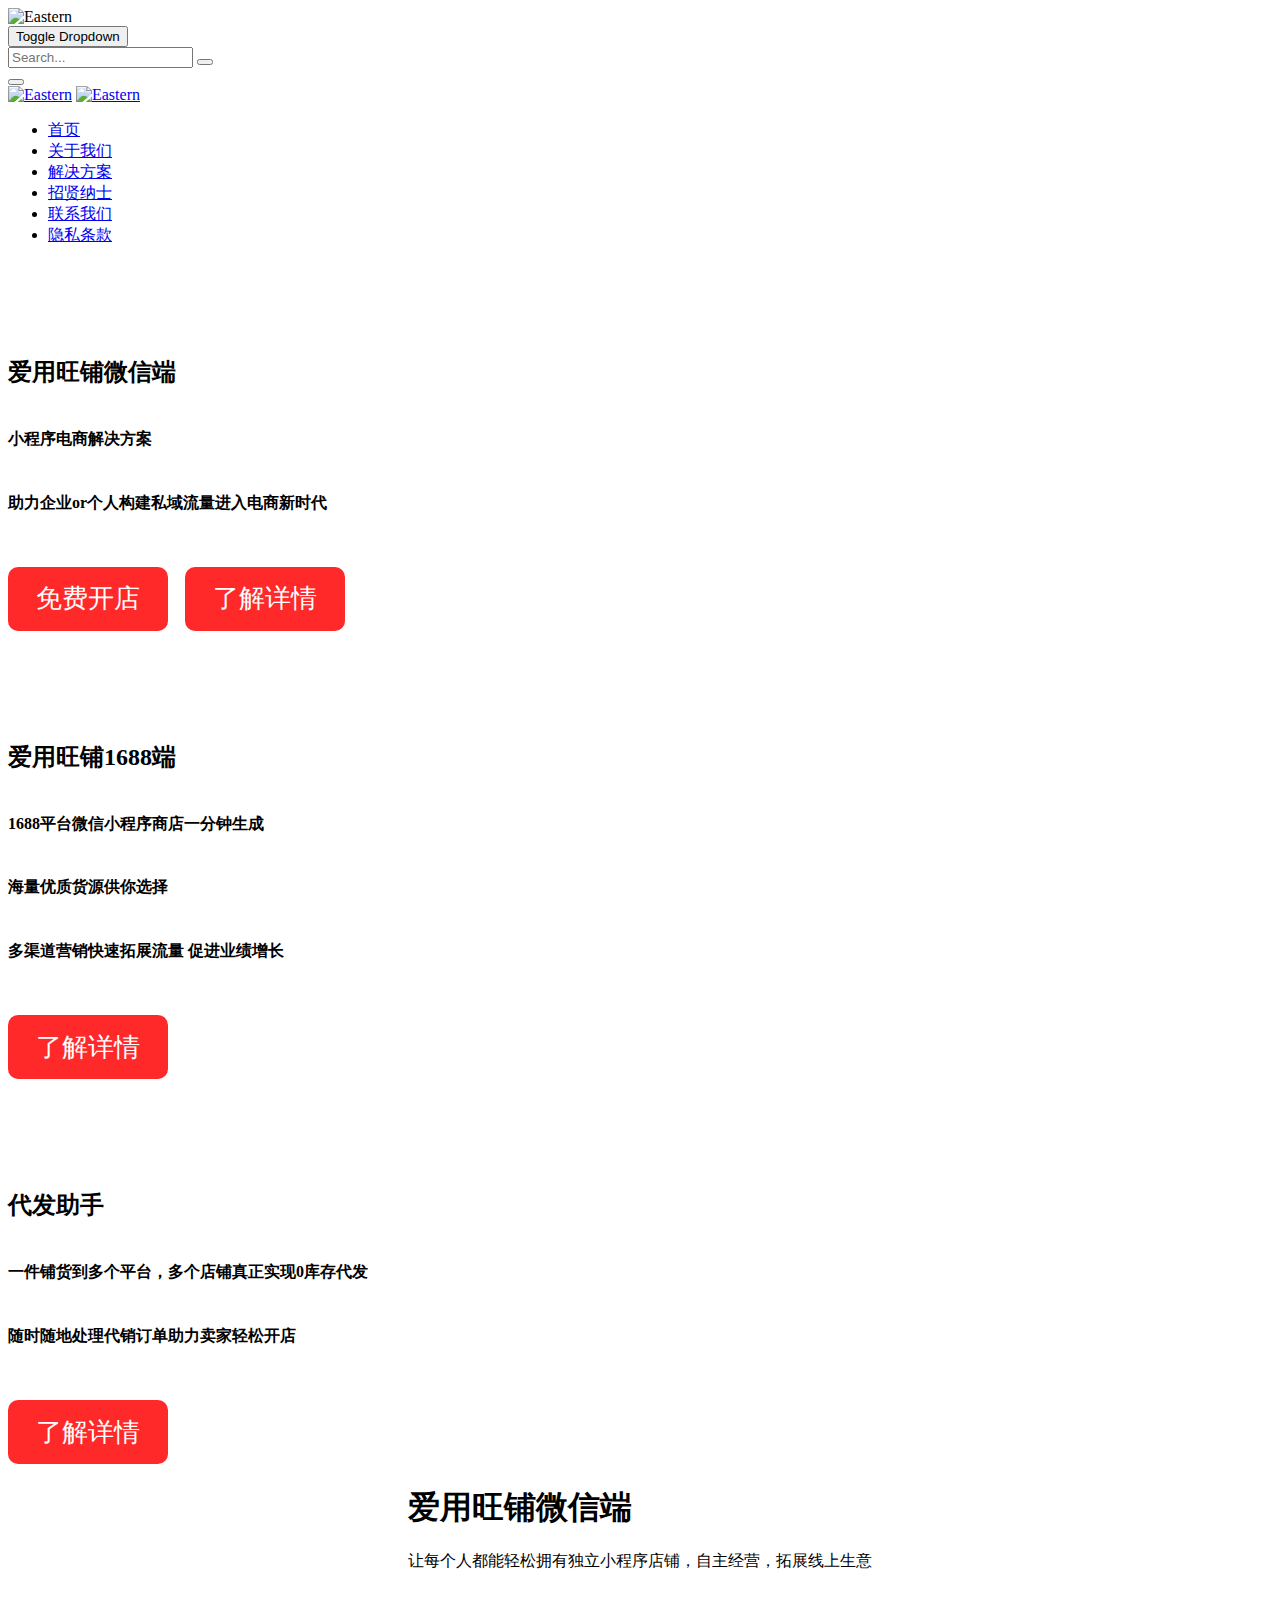
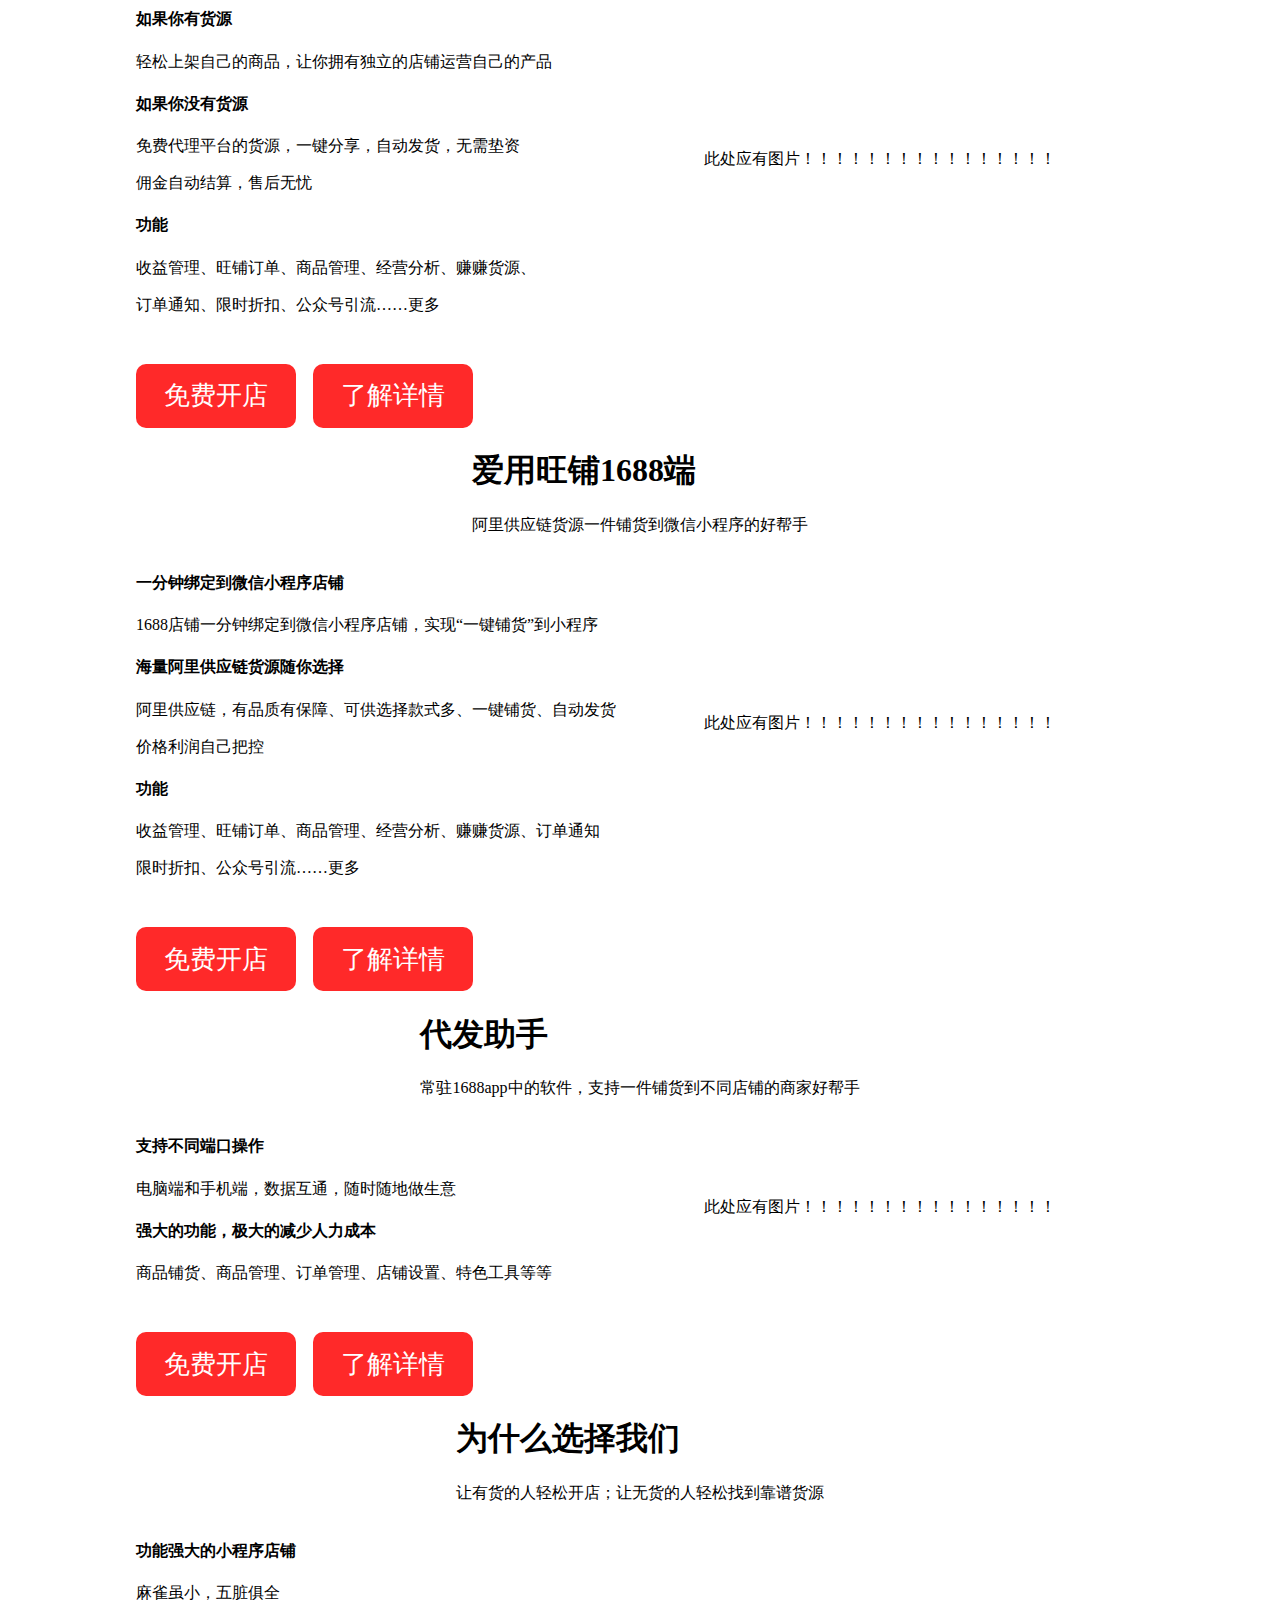
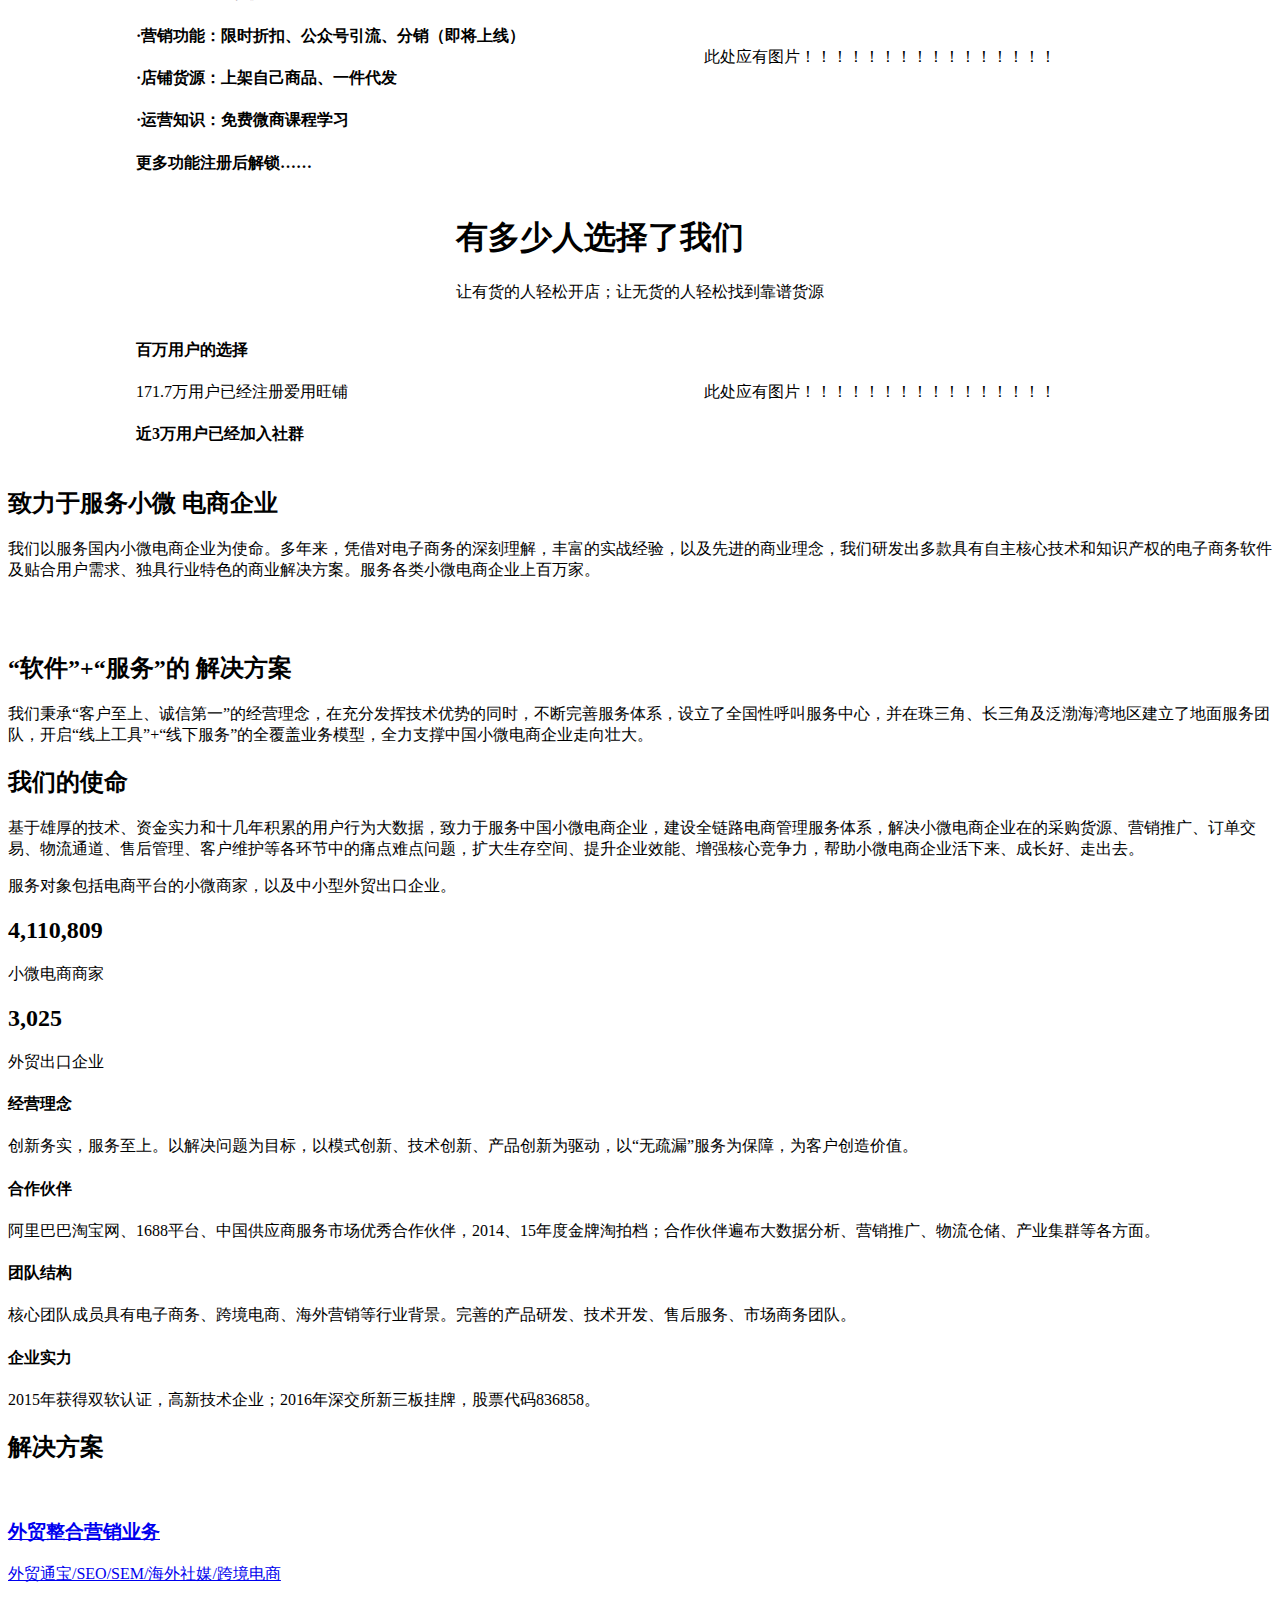
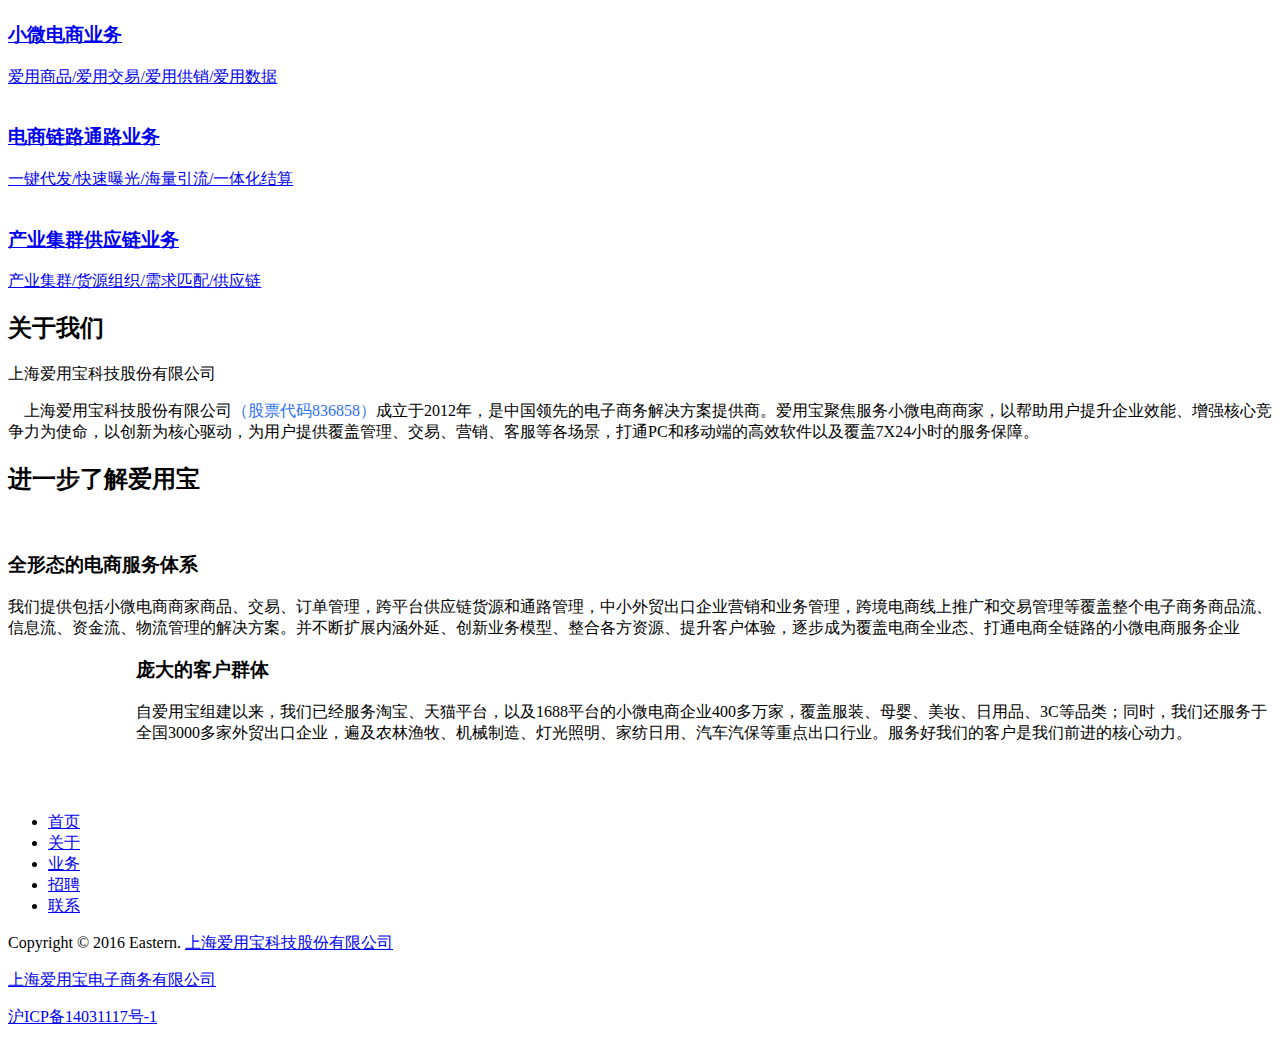
==== index.html @ 89a43186 "首页的改动，图还没加" ====
<!DOCTYPE html>
<html lang="en">
<head>
    <meta charset="utf-8"/>
    <meta http-equiv="X-UA-Compatible" content="IE=edge">
    <title>电商服务专家-上海爱用宝科技股份有限公司</title>
    <meta name="keywords" content="HTML5 Theme"/>
    <meta name="description" content="Eastern - Creative Multipurpose Template">
    <meta name="author" content="Theme_Nate">
    <meta name="viewport" content="width=device-width, minimum-scale=1.0, maximum-scale=1.0, user-scalable=no">


    <!-- Plugins CSS -->
    <link rel="stylesheet" href="http://q.aiyongbao.com/ft/website/assets/plugins/bootstrap/css/bootstrap.min.css"/>
    <link rel="stylesheet"
          href="http://q.aiyongbao.com/ft/website/assets/plugins/magnific-popup/css/magnific-popup.css"/>
    <link rel="stylesheet" href="http://q.aiyongbao.com/ft/website/assets/plugins/swiper/css/swiper.css"/>
    <link rel="stylesheet" href="http://q.aiyongbao.com/ft/website/assets/plugins/youtube-player/css/YTPlayer.css"/>

    <!-- CSS -->
    <link rel="stylesheet" href="http://q.aiyongbao.com/ft/website/assets/css/animate.min.css"/>
    <link rel="stylesheet" href="http://q.aiyongbao.com/ft/website/assets/css/ei-icon.css"/>
    <link rel="stylesheet" href="http://q.aiyongbao.com/ft/website/assets/css/main.css"/>
    <link rel="stylesheet" href="http://q.aiyongbao.com/ft/website/assets/css/custom.css"/>
    <link rel="stylesheet" href="index.css"/>

    <!-- Theme Color CSS -->
    <link rel="stylesheet" href="http://q.aiyongbao.com/ft/website/assets/css/colors/blue.css"/>
</head>

<body>
<div class="loader-wrapper">
    <div class="loaders">
        <div class="loader-logo-pulse">
            <img src="http://q.aiyongbao.com/ft/website/assets/images/logo/logo-2.png" alt="Eastern">
        </div>
        <div class="loader-1">
        </div>
    </div>
</div>

<div class="wrapper">
    <!-- Header Start -->
    <header id="menu" class="header header-transparent header-sticky">
        <nav class="navbar">
            <div class="container">
                <div class="menu-header">
                    <button type="button" class="navbar-toggle" data-toggle="collapse" data-target=".nav-collapse">
                        <span class="top-bar"></span>
                        <span class="middle-bar"></span>
                        <span class="bottom-bar"></span>
                        <span class="sr-only">Toggle Dropdown</span>
                    </button>
                    <div class="nav-tools">

                        <form action='#' id='search' method='get'>
                            <div class="search-input">
                                <div class="container">
                                    <input class="search" placeholder='Search...' type='text'>
                                    <button class="submit ei ei-search" type="submit" value="close"></button>
                                </div>
                            </div>
                            <button class="ei ei-close" id="close" type="reset"></button>
                        </form>
                    </div>
                    <div class="nav-logo">
                        <a class="logo" href="index.html"><img class="logo-light"
                                                               src="http://q.aiyongbao.com/ft/website/assets/images/logo/logo-1.png"
                                                               alt="Eastern"></a>
                        <a class="logo" href="index.html"><img class="logo-dark"
                                                               src="http://q.aiyongbao.com/ft/website/assets/images/logo/logo-1.png"
                                                               alt="Eastern"></a>
                    </div>
                </div>
                <div class="collapse navbar-collapse nav-collapse">
                    <ul class="nav navbar-nav">
                        <li class="nav-item dropdown">
                            <a class="dropdown-toggle" href="javascript:void(0);">首页 <span class="caret"></span></a>

                        </li>
                        <li class="nav-item dropdown">
                            <a class="dropdown-toggle" href="about-1.html">关于我们 <span class="caret"></span></a>

                        </li>
                        <li class="nav-item dropdown mega-menu">
                            <a class="dropdown-toggle" href="blog-split-full-width.html">解决方案 <span
                                    class="caret"></span></a>

                        </li>
                        <li class="nav-item dropdown mega-menu">
                            <a class="dropdown-toggle" href="single-post-full-width.html">招贤纳士 <span
                                    class="caret"></span></a>

                        </li>
                        <li class="nav-item dropdown mega-menu">
                            <a class="dropdown-toggle" href="contact-2.html">联系我们 <span class="caret"></span></a>

                        </li>
                        <li class="nav-item dropdown mega-menu">
                            <a class="dropdown-toggle" href="Privacy-policy.html">隐私条款 <span class="caret"></span></a>
                        </li>
                    </ul>
                </div>
            </div>
        </nav>
    </header>
    <!-- Header End -->


    <!-- Hero Start -->
    <section id="hero">
        <div class="" id="special" style="padding:0">
            <div class="testimonial-2 lt-tm">
                <div class="swiper-single swiper-container bg-margin global-wd">
                    <div class="swiper-wrapper">
                        <div class="swiper-slide">
                            <div class="container-fluid">
                                <div class="col-md-offset-2 col-xs-offset-0 flex banner-first">
                                    <h2>爱用旺铺微信端</h2>
                                    <h4>小程序电商解决方案</h4>
                                    <h4>助力企业or个人构建私域流量进入电商新时代</h4>
                                    <div class="banner-button">
                                        <Button>免费开店</Button>
                                        <Button class="second-btn">了解详情</Button>
                                    </div>
                                </div>
                            </div>
                        </div>
                        <div class="swiper-slide">
                            <div class="container-fluid">
                                <div class="col-md-offset-2 col-xs-offset-0 flex banner-first">
                                    <h2>爱用旺铺1688端</h2>
                                    <h4>1688平台微信小程序商店一分钟生成</h4>
                                    <h4>海量优质货源供你选择</h4>
                                    <h4>多渠道营销快速拓展流量 促进业绩增长</h4>
                                    <div class="banner-button">
                                        <Button>了解详情</Button>
                                    </div>
                                </div>
                            </div>
                        </div>
                        <div class="swiper-slide">
                            <div class="container-fluid">
                                <div class="col-md-offset-2 col-xs-offset-0 flex banner-first">
                                    <h2>代发助手</h2>
                                    <h4>一件铺货到多个平台，多个店铺真正实现0库存代发</h4>
                                    <h4>随时随地处理代销订单助力卖家轻松开店</h4>
                                    <div class="banner-button">
                                        <Button>了解详情</Button>
                                    </div>
                                </div>
                            </div>
                        </div>
                    </div>
                    <div class="pagination-wrapper">
                        <div class="swiper-pagination swiper-bullet-1 theme-bullet"></div>
                    </div>
                </div>
            </div>
        </div>

    </section>
    <!-- Hero End -->

    <section>
        <div class="container-fluid">
            <div class="ay-product flex flex-column">
                <header class="text-center">
                    <h1>爱用旺铺微信端</h1>
                    <p>让每个人都能轻松拥有独立小程序店铺，自主经营，拓展线上生意</p>
                </header>
                <div class="flex desc">
                    <div class="left">
                        <h4>如果你有货源</h4>
                        <p>轻松上架自己的商品，让你拥有独立的店铺运营自己的产品</p>
                        <h4>如果你没有货源</h4>
                        <p>免费代理平台的货源，一键分享，自动发货，无需垫资</p>
                        <p>佣金自动结算，售后无忧</p>
                        <h4>功能</h4>
                        <p>收益管理、旺铺订单、商品管理、经营分析、赚赚货源、</p>
                        <p>订单通知、限时折扣、公众号引流……更多</p>
                    </div>
                    <div class="right">
                        此处应有图片！！！！！！！！！！！！！！！！
                    </div>
                </div>
                <div class="banner-button">
                    <Button>免费开店</Button>
                    <Button class="second-btn">了解详情</Button>
                </div>
            </div>
        </div>
    </section>

    <section>
        <div class="container-fluid">
            <div class="ay-product flex flex-column">
                <header class="text-center">
                    <h1>爱用旺铺1688端</h1>
                    <p>阿里供应链货源一件铺货到微信小程序的好帮手</p>
                </header>
                <div class="flex desc">
                    <div class="left">
                        <h4>一分钟绑定到微信小程序店铺</h4>
                        <p>1688店铺一分钟绑定到微信小程序店铺，实现“一键铺货”到小程序</p>
                        <h4>海量阿里供应链货源随你选择</h4>
                        <p>阿里供应链，有品质有保障、可供选择款式多、一键铺货、自动发货</p>
                        <p>价格利润自己把控</p>
                        <h4>功能</h4>
                        <p>收益管理、旺铺订单、商品管理、经营分析、赚赚货源、订单通知</p>
                        <p>限时折扣、公众号引流……更多</p>
                    </div>
                    <div class="right">
                        此处应有图片！！！！！！！！！！！！！！！！
                    </div>
                </div>
                <div class="banner-button">
                    <Button>免费开店</Button>
                    <Button class="second-btn">了解详情</Button>
                </div>
            </div>
        </div>
    </section>

    <section>
        <div class="container-fluid">
            <div class="ay-product flex flex-column">
                <header class="text-center">
                    <h1>代发助手</h1>
                    <p>常驻1688app中的软件，支持一件铺货到不同店铺的商家好帮手</p>
                </header>
                <div class="flex desc">
                    <div class="left">
                        <h4>支持不同端口操作</h4>
                        <p>电脑端和手机端，数据互通，随时随地做生意</p>
                        <h4>强大的功能，极大的减少人力成本</h4>
                        <p>商品铺货、商品管理、订单管理、店铺设置、特色工具等等</p>
                    </div>
                    <div class="right">
                        此处应有图片！！！！！！！！！！！！！！！！
                    </div>
                </div>
                <div class="banner-button">
                    <Button>免费开店</Button>
                    <Button class="second-btn">了解详情</Button>
                </div>
            </div>
        </div>
    </section>

    <section>
        <div class="container-fluid">
            <div class="ay-product flex flex-column">
                <header class="text-center">
                    <h1>为什么选择我们</h1>
                    <p>让有货的人轻松开店；让无货的人轻松找到靠谱货源</p>
                </header>
                <div class="flex desc">
                    <div class="left">
                        <h4>功能强大的小程序店铺</h4>
                        <p>麻雀虽小，五脏俱全</p>
                        <h4>·营销功能：限时折扣、公众号引流、分销（即将上线）</h4>
                        <h4>·店铺货源：上架自己商品、一件代发</h4>
                        <h4>·运营知识：免费微商课程学习</h4>
                        <h4>更多功能注册后解锁……</h4>
                    </div>
                    <div class="right">
                        此处应有图片！！！！！！！！！！！！！！！！
                    </div>
                </div>
            </div>
        </div>
    </section>

    <section>
        <div class="container-fluid">
            <div class="ay-product flex flex-column">
                <header class="text-center">
                    <h1>有多少人选择了我们</h1>
                    <p>让有货的人轻松开店；让无货的人轻松找到靠谱货源</p>
                </header>
                <div class="flex desc">
                    <div class="left">
                        <h4>百万用户的选择</h4>
                        <p>171.7万用户已经注册爱用旺铺</p>
                        <h4>近3万用户已经加入社群</h4>
                    </div>
                    <div class="right">
                        此处应有图片！！！！！！！！！！！！！！！！
                    </div>
                </div>
            </div>
        </div>
    </section>

    <!-- About Start -->
    <section id="about" class="section-1">
        <div class="container">
            <div class="content-block-1 row">
                <div class="col-md-6">
                    <div class="text-content">
                        <h2 class="heading-1">致力于服务小微 <span class="theme-color">电商企业</span></h2>
                        <p style="font-weight: 400;">
                            我们以服务国内小微电商企业为使命。多年来，凭借对电子商务的深刻理解，丰富的实战经验，以及先进的商业理念，我们研发出多款具有自主核心技术和知识产权的电子商务软件及贴合用户需求、独具行业特色的商业解决方案。服务各类小微电商企业上百万家。</p>
                    </div><!-- /text-content -->
                </div>
                <div class="col-md-6">
                    <div class="img-style-1">
                        <img class="img-responsive no-mobile-parallax"
                             src="http://q.aiyongbao.com/ft/website/assets/images/首页1.jpg" alt=""
                             data-parallax='{"y": 30}'>
                    </div><!-- img-style-1 -->
                </div>
            </div>

            <div class="content-block-1 row">
                <div class="col-md-6">
                    <div class="img-style-1 left">
                        <img class="img-responsive no-mobile-parallax"
                             src="http://q.aiyongbao.com/ft/website/assets/images/首页2.jpg" alt=""
                             data-parallax='{"y": -30}'>
                    </div><!-- img-style-1 -->
                </div>
                <div class="col-md-6">
                    <div class="text-content-right">
                        <h2 class="heading-1 right">“软件”+“服务”的 <span class="theme-color">解决方案</span></h2>
                        <p style="font-weight: 400;">
                            我们秉承“客户至上、诚信第一”的经营理念，在充分发挥技术优势的同时，不断完善服务体系，设立了全国性呼叫服务中心，并在珠三角、长三角及泛渤海湾地区建立了地面服务团队，开启“线上工具”+“线下服务”的全覆盖业务模型，全力支撑中国小微电商企业走向壮大。</p>
                    </div><!-- /padding -->
                </div>
            </div>
        </div>
    </section>
    <!-- About End -->


    <!-- Features Start -->
    <section class="section-5">
        <div class="container">
            <div class="row">
                <div class="col-md-4">
                    <h2 class="heading-1 index-lg">我们的使命</h2>
                    <p>
                        基于雄厚的技术、资金实力和十几年积累的用户行为大数据，致力于服务中国小微电商企业，建设全链路电商管理服务体系，解决小微电商企业在的采购货源、营销推广、订单交易、物流通道、售后管理、客户维护等各环节中的痛点难点问题，扩大生存空间、提升企业效能、增强核心竞争力，帮助小微电商企业活下来、成长好、走出去。</p>
                    <p class="mrg-top-20">服务对象包括电商平台的小微商家，以及中小型外贸出口企业。</p>
                    <div class="counter-style-1 mrg-vertical-30 row">
                        <div class="col-md-6 col-sm-6 col-xs-6">
                            <h2 class="counter theme-color">4,110,809</h2>
                            <p>小微电商商家</p>
                        </div>
                        <div class="col-md-6 col-sm-6 col-xs-6">
                            <h2 class="counter theme-color">3,025</h2>
                            <p>外贸出口企业</p>
                        </div>
                    </div>
                </div>
                <div class="col-md-7 col-md-offset-1">
                    <div class="row">
                        <div class="col-md-6">
                            <div class="features-block-1">
                                <i class="ei ei-antenna"></i>
                                <h4 class="features-tittle">经营理念</h4>
                                <p>创新务实，服务至上。以解决问题为目标，以模式创新、技术创新、产品创新为驱动，以“无疏漏”服务为保障，为客户创造价值。</p>
                            </div><!-- /features-block-1 -->
                            <div class="features-block-1">
                                <i class="ei ei-heart"></i>
                                <h4 class="features-tittle">合作伙伴</h4>
                                <p>阿里巴巴淘宝网、1688平台、中国供应商服务市场优秀合作伙伴，2014、15年度金牌淘拍档；合作伙伴遍布大数据分析、营销推广、物流仓储、产业集群等各方面。</p>
                            </div><!-- /features-block-1 -->
                        </div>
                        <div class="col-md-6">
                            <div class="features-block-1">
                                <i class="ei ei-smartphone"></i>
                                <h4 class="features-tittle">团队结构</h4>
                                <p>核心团队成员具有电子商务、跨境电商、海外营销等行业背景。完善的产品研发、技术开发、售后服务、市场商务团队。</p>
                            </div><!-- /features-block-1 -->
                            <div class="features-block-1">
                                <i class="ei ei-hanger"></i>
                                <!--  <h4 class="features-tittle">Easy to use</h4> -->
                                <h4 class="features-tittle">企业实力</h4>
                                <p>2015年获得双软认证，高新技术企业；2016年深交所新三板挂牌，股票代码836858。</p>
                            </div><!-- /features-block-1 -->
                        </div>
                    </div>
                </div>
            </div>
        </div>
    </section>
    <!-- Features End -->


    <!-- Portfolio Start -->
    <section class="section-1">
        <div class="container">
            <div class="text-center">
                <h2><span class="theme-color">解决方案</span></h2>

            </div><!-- / text-center -->
            <div class="row mrg-top-50">
                <div class="col-md-4">
                    <a href="blog-split-full-width.html" class="folio-item mrg-btm-30">
                        <div class="folio-style-1">
                            <div class="folio-image">
                                <img class="img-responsive"
                                     src="http://q.aiyongbao.com/ft/website/assets/images/portfolio/fangan-1.jpg"
                                     alt="">
                            </div><!-- /folio-image -->
                            <div class="overlay">
                                <div class="folio-caption">
                                    <div class="folio-content">
                                        <h3 class="folio-tittle">外贸整合营销业务</h3>
                                        <span>外贸通宝/SEO/SEM/海外社媒/跨境电商</span>
                                    </div><!-- /folio-content -->
                                </div><!-- /folio-caption -->
                            </div><!-- /overlay -->
                        </div><!-- folio-style -->
                    </a><!-- /folio-item -->
                </div>
                <div class="col-md-8">
                    <a href="blog-split-full-width.html" class="folio-item mrg-btm-30">
                        <div class="folio-style-1">
                            <div class="folio-image">
                                <img class="img-responsive"
                                     src="http://q.aiyongbao.com/ft/website/assets/images/portfolio/fangan-2.jpg"
                                     alt="">
                            </div><!-- /folio-image -->
                            <div class="overlay">
                                <div class="folio-caption">
                                    <div class="folio-content">
                                        <h3 class="folio-tittle">小微电商业务</h3>
                                        <span>爱用商品/爱用交易/爱用供销/爱用数据</span>
                                    </div><!-- /folio-content -->
                                </div><!-- /folio-caption -->
                            </div><!-- /overlay -->
                        </div><!-- folio-style -->
                    </a><!-- /folio-item -->
                    <div class="row">
                        <div class="col-md-6">
                            <a href="blog-split-full-width.html" class="folio-item mrg-btm-30">
                                <div class="folio-style-1">
                                    <div class="folio-image">
                                        <img class="img-responsive"
                                             src="http://q.aiyongbao.com/ft/website/assets/images/portfolio/fangan-3.jpg"
                                             alt="">
                                    </div><!-- /folio-image -->
                                    <div class="overlay">
                                        <div class="folio-caption">
                                            <div class="folio-content">
                                                <h3 class="folio-tittle">电商链路通路业务</h3>
                                                <span>一键代发/快速曝光/海量引流/一体化结算</span>
                                            </div><!-- /folio-content -->
                                        </div><!-- /folio-caption -->
                                    </div><!-- /overlay -->
                                </div><!-- folio-style -->
                            </a><!-- /folio-item -->
                        </div>
                        <div class="col-md-6">
                            <a href="blog-split-full-width.html" class="folio-item mrg-btm-30">
                                <div class="folio-style-1">
                                    <div class="folio-image">
                                        <img class="img-responsive"
                                             src="http://q.aiyongbao.com/ft/website/assets/images/portfolio/fangan-4.jpg"
                                             alt="">
                                    </div><!-- /folio-image -->
                                    <div class="overlay">
                                        <div class="folio-caption">
                                            <div class="folio-content">
                                                <h3 class="folio-tittle">产业集群供应链业务</h3>
                                                <span>产业集群/货源组织/需求匹配/供应链</span>
                                            </div><!-- /folio-content -->
                                        </div><!-- /folio-caption -->
                                    </div><!-- /overlay -->
                                </div><!-- folio-style -->
                            </a><!-- /folio-item -->
                        </div>
                    </div>
                </div>
            </div>
        </div><!-- /contaner -->
    </section>
    <!-- Portfolio End -->


    <!-- Testimonial Start -->
    <section class="section-3">
        <div class="content-block-2">
            <div class="image-container col-md-offset-6 col-md-6">
                <div class="background-holder has-content"
                     style="background-image: url(http://q.aiyongbao.com/ft/website/assets/images/bg-2.jpg)">

                </div><!-- /background-holder -->
            </div><!-- /image-container -->
            <div class="container-fluid">
                <div class="row">
                    <div class="col-md-6">
                        <div class="text-content">
                            <h2 class="mrg-btm-40">关于我们</h2>
                            <div class="testimonial-1">
                                <div class="swiper-single swiper-container">
                                    <div class="swiper-wrapper mrg-btm-70">
                                        <div class="swiper-slide">
                                            <span class="client theme-color">上海爱用宝科技股份有限公司</span>
                                            <p class="quote">&nbsp;&nbsp;&nbsp;&nbsp;上海爱用宝科技股份有限公司<span
                                                    style="color:#2e71f0;font-weight:400;">（股票代码836858）</span>成立于2012年，是中国领先的电子商务解决方案提供商。爱用宝聚焦服务小微电商商家，以帮助用户提升企业效能、增强核心竞争力为使命，以创新为核心驱动，为用户提供覆盖管理、交易、营销、客服等各场景，打通PC和移动端的高效软件以及覆盖7X24小时的服务保障。
                                            </p>
                                        </div><!-- /swiper-slide -->


                                    </div><!-- /swiper-wrapper -->

                                </div><!-- /swiper-container -->
                            </div><!-- /testimonial-1 -->
                        </div><!-- /content -->
                    </div>
                </div>
            </div>
        </div><!-- /content-block-2 -->
    </section>
    <!-- Testimonial End -->


    <!-- Blog Start -->
    <section class="section-2">
        <div class="container">
            <div class="text-center">
                <h2><span class="theme-color">进一步了解爱用宝</span></h2>
                <!--  <p>Lorem Ipsum is simply dummy text </p> -->
            </div><!-- /text-center -->
            <div class="blog-default mrg-top-70">
                <div class="blog-item">
                    <div class="row">
                        <div class="col-md-7">
                            <img class="img-responsive"
                                 src="http://q.aiyongbao.com/ft/website/assets/images/blog/blog-1.jpg" alt=""
                                 data-parallax='{"y": 30}'>
                        </div>
                        <div class="col-md-5">
                            <div class="blog-content">
                                <h3 class="blog-tittle">全形态的电商服务体系</h3>
                                <!--   <div class="blog-meta">
                                      <span class="author">By Henry Chew</span>,
                                      <span class="date"> May 18th 2016</span>
                                  </div> --><!-- /blog-meta -->
                                <p class="blog-article">
                                    我们提供包括小微电商商家商品、交易、订单管理，跨平台供应链货源和通路管理，中小外贸出口企业营销和业务管理，跨境电商线上推广和交易管理等覆盖整个电子商务商品流、信息流、资金流、物流管理的解决方案。并不断扩展内涵外延、创新业务模型、整合各方资源、提升客户体验，逐步成为覆盖电商全业态、打通电商全链路的小微电商服务企业</p>
                                <!-- <div class="continue-reading">
                                    <a href="#"><i class="ei ei-right-arrow"></i></a>
                                </div> --><!-- /continue-reading -->
                            </div><!-- /blog-content -->
                        </div>
                    </div>
                </div><!-- /blog-item  -->
                <div class="blog-item">
                    <div class="row">
                        <div class="col-md-5">
                            <div class="blog-content left">
                                <h3 class="blog-tittle">庞大的客户群体 </h3>
                                <!-- <div class="blog-meta">
                                    <span class="author">By Henry Chew</span>,
                                    <span class="date"> May 18th 2016</span>
                                </div> --><!-- /blog-meta -->
                                <p class="blog-article">
                                    自爱用宝组建以来，我们已经服务淘宝、天猫平台，以及1688平台的小微电商企业400多万家，覆盖服装、母婴、美妆、日用品、3C等品类；同时，我们还服务于全国3000多家外贸出口企业，遍及农林渔牧、机械制造、灯光照明、家纺日用、汽车汽保等重点出口行业。服务好我们的客户是我们前进的核心动力。</p>
                                <!-- <div class="continue-reading">
                                    <a href="#"><i class="ei ei-right-arrow"></i></a>
                                </div> --><!-- /continue-reading -->
                            </div><!-- /blog-content -->
                        </div>
                        <div class="col-md-7">
                            <img class="img-responsive"
                                 src="http://q.aiyongbao.com/ft/website/assets/images/blog/blog-2.jpg" alt=""
                                 data-parallax='{"y": -30}'>
                        </div>
                    </div>
                </div><!-- /blog-item  -->
            </div><!-- /blog-default -->
        </div><!-- container -->
    </section>
    <!-- Blog End -->
</div><!-- wrapper -->

<!-- Footer Start -->
<section class="footer-default pdd-vertical-80">
    <div class="container">
        <div class="row">
            <div class="col-md-6 col-md-offset-3">
                <div class="text-center">
                    <img class="img-responsive mrg-horizon-auto mrg-btm-30"
                         src="http://q.aiyongbao.com/ft/website/assets/images/logo/logo-1.png" alt="">
                    <div class="widget widget-link link-horizon">
                        <ul class="link mrg-btm-30">
                            <li><a class="text-light-gray font-size-16" href="index.html">首页</a></li>
                            <li><a class="text-light-gray font-size-16" href="about-1.html">关于</a></li>
                            <li><a class="text-light-gray font-size-16" href="blog-split-full-width.html">业务</a></li>
                            <li><a class="text-light-gray font-size-16" href="single-post-full-width.html">招聘</a></li>
                            <li><a class="text-light-gray font-size-16" href="contact-2.html">联系</a></li>

                        </ul>
                    </div>
                    <p class="copyright" style="margin-bottom: 0px;">Copyright © 2016 Eastern. <a
                            class="text-light-gray" href="http://www.aiyongbao.com">上海爱用宝科技股份有限公司</a></p>
                    <p class="copyright"><a class="text-light-gray" href="http://www.aiyongbao.com">上海爱用宝电子商务有限公司</a>
                    </p>
                    <!-- <p class="copyright">Copyright © 2016 Eastern. <a class="text-light-gray" href="http://themeforest.net/user/theme_nate">上海爱用宝科技股份有限公司</a></p> -->
                    <p class="copyright"><a class="text-light-gray" target="_blank" href="http://www.beian.miit.gov.cn">沪ICP备14031117号-1</a>
                    </p>
                </div>
            </div>
        </div>
    </div>
</section>
<!-- Footer End -->

<!-- Jquery Plugins -->
<script type="text/javascript" src="http://q.aiyongbao.com/ft/website/assets/js/jquery-2.1.4.min.js"></script>
<script type="text/javascript"
        src="http://q.aiyongbao.com/ft/website/assets/plugins/bootstrap/js/bootstrap.min.js"></script>
<script type="text/javascript"
        src="http://q.aiyongbao.com/ft/website/assets/plugins/smoothscroll/smoothscroll.js"></script>
<!-- <script type="text/javascript" src="http://q.aiyongbao.com/ft/website/assets/plugins/easing/jquery.easing.1.3.js"></script> -->
<script type="text/javascript" src="http://q.aiyongbao.com/ft/website/assets/plugins/wow/wow.min.js"></script>
<script type="text/javascript"
        src="http://q.aiyongbao.com/ft/website/assets/plugins/counter-up/waypoints.min.js"></script>
<script type="text/javascript"
        src="http://q.aiyongbao.com/ft/website/assets/plugins/counter-up/jquery.counterup.min.js"></script>
<script type="text/javascript"
        src="http://q.aiyongbao.com/ft/website/assets/plugins/imagesloaded/imagesloaded.pkgd.min.js"></script>
<script type="text/javascript"
        src="http://q.aiyongbao.com/ft/website/assets/plugins/isotope/isotope.pkgd.min.js"></script>
<!--  <script type="text/javascript" src="http://q.aiyongbao.com/ft/website/assets/plugins/magnific-popup/js/jquery.magnific-popup.min.js"></script> -->
<!--  <script type="text/javascript" src="http://q.aiyongbao.com/ft/website/assets/plugins/youtube-player/js/jquery.mb.YTPlayer.js"></script> -->
<script type="text/javascript" src="http://q.aiyongbao.com/ft/website/assets/plugins/swiper/js/swiper.min.js"></script>
<script type="text/javascript"
        src="http://q.aiyongbao.com/ft/website/assets/plugins/parallax-scroll-master/jquery.parallax-scroll.js"></script>
<!--  <script type="text/javascript" src="http://q.aiyongbao.com/ft/website/assets/plugins/validation/jquery.validate.min.js"></script> -->


<!--[if lt IE 9]>
<script src="http://q.aiyongbao.com/ft/website/assets/plugins/ie/html5shiv.js"></script>
<script src="http://q.aiyongbao.com/ft/website/assets/plugins/ie/respond.min.js"></script>
<![endif]-->

<!-- Java Scripts -->

<script type="text/javascript" src="http://q.aiyongbao.com/ft/website/assets/js/email.js"></script>
<script type="text/javascript" src="http://q.aiyongbao.com/ft/website/assets/js/main.js"></script>
</body>

</html>
---- index.css ----
.flex {
    display: flex;
    justify-content: center;
    align-items: center;
}

.flex-column {
    flex-direction: column;
}

.banner-first, .banner-second, .banner-third {
    user-select: none;
    flex-direction: column;
    align-items: flex-start;
    margin-top: 90px;
}

#hero .banner-button {
    width: 100vw;
}

.banner-button .second-btn {
    margin-left: 1vw;
}

@media only screen and (min-width: 400px) and (max-width: 767px) {
    .banner-button .second-btn {
        margin-left: 5vw;
    }
}

.banner-button > button {
    margin-top: 2rem;
    width: 10rem;
    height: 4rem;
    border-width: 0;
    background-color: #ff2929;
    color: #fff;
    border-radius: 10px;
    font-size: 1.6rem;
}

.ay-product p {
    font-weight: 500;
}

.desc {
    flex-wrap: wrap;
    width: 100%;
}

.ay-product > .banner-button {
    align-self: flex-start;
}

@media screen and (min-width: 1200px) {
    .left, .right {
        flex: 1;
    }
    .left {
        padding-left: 10vw;
    }

    .ay-product > .banner-button {
        padding-left: 10vw;
    }
}
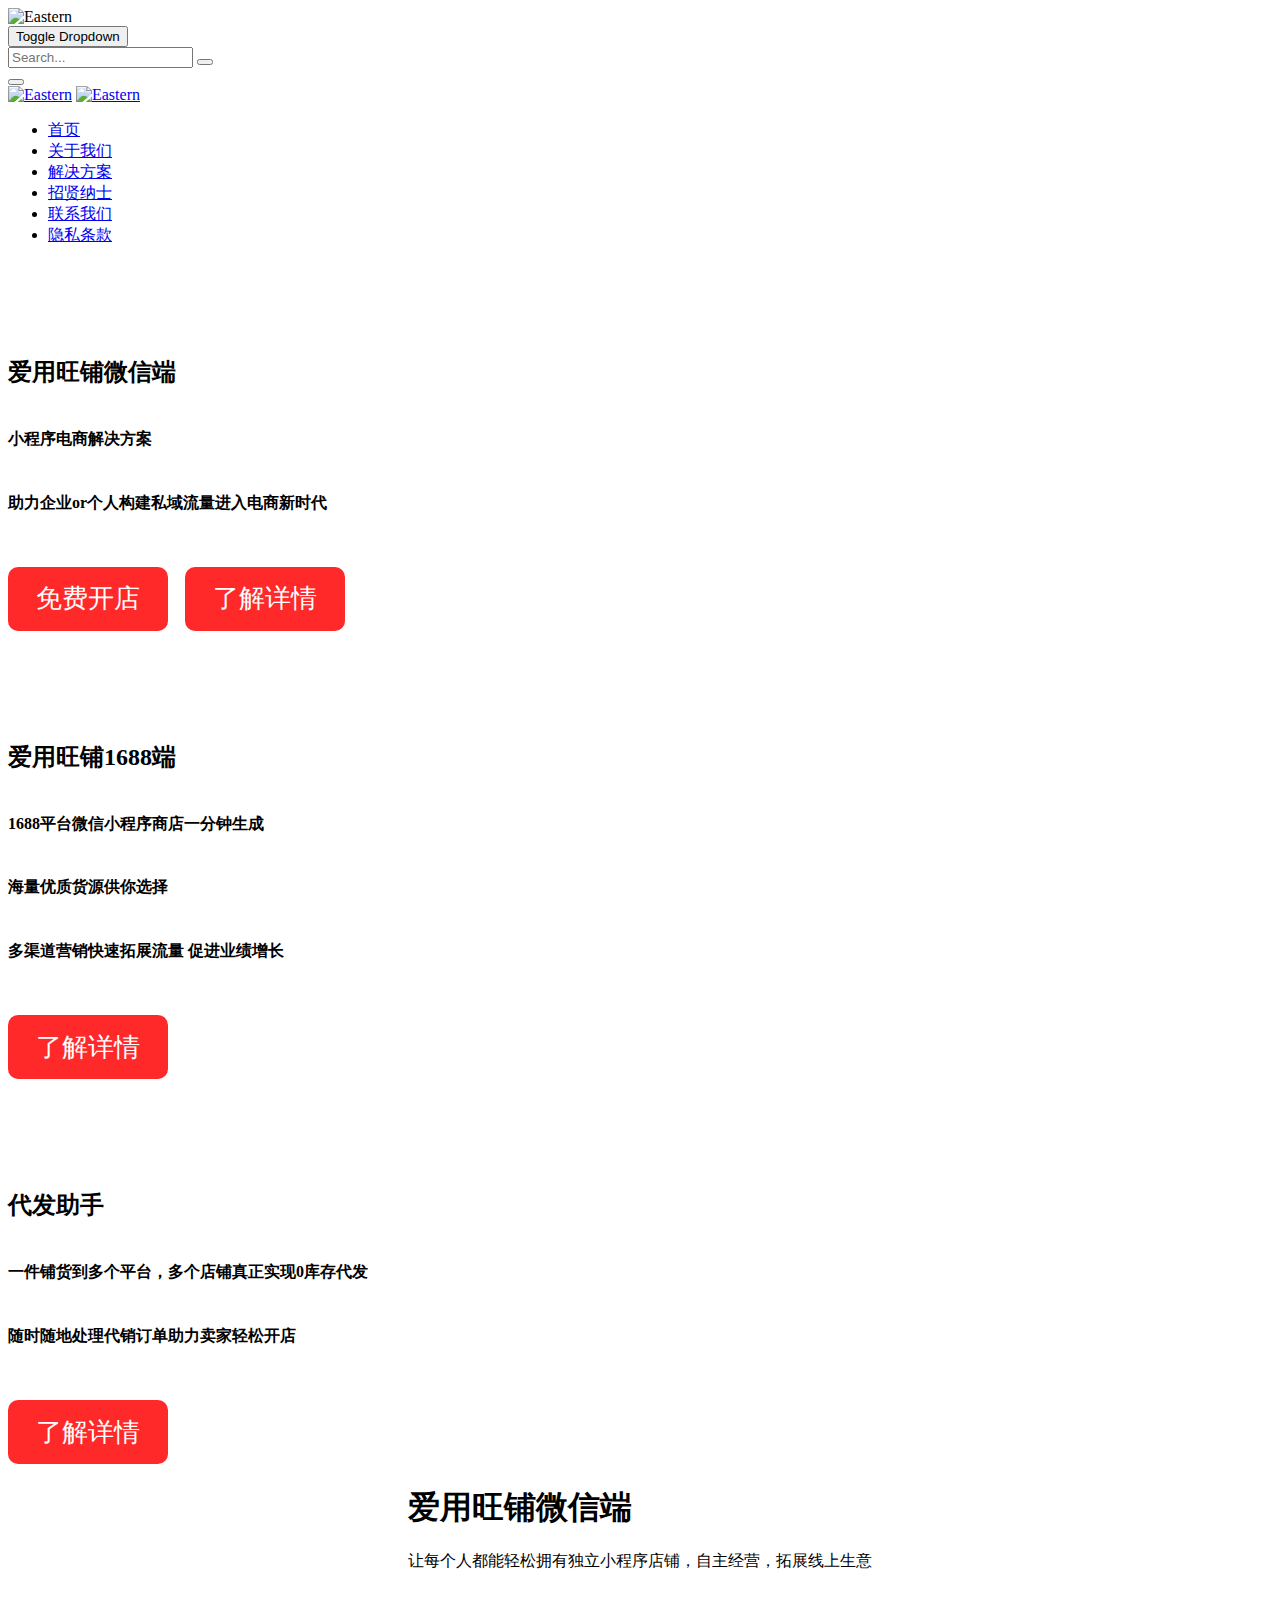
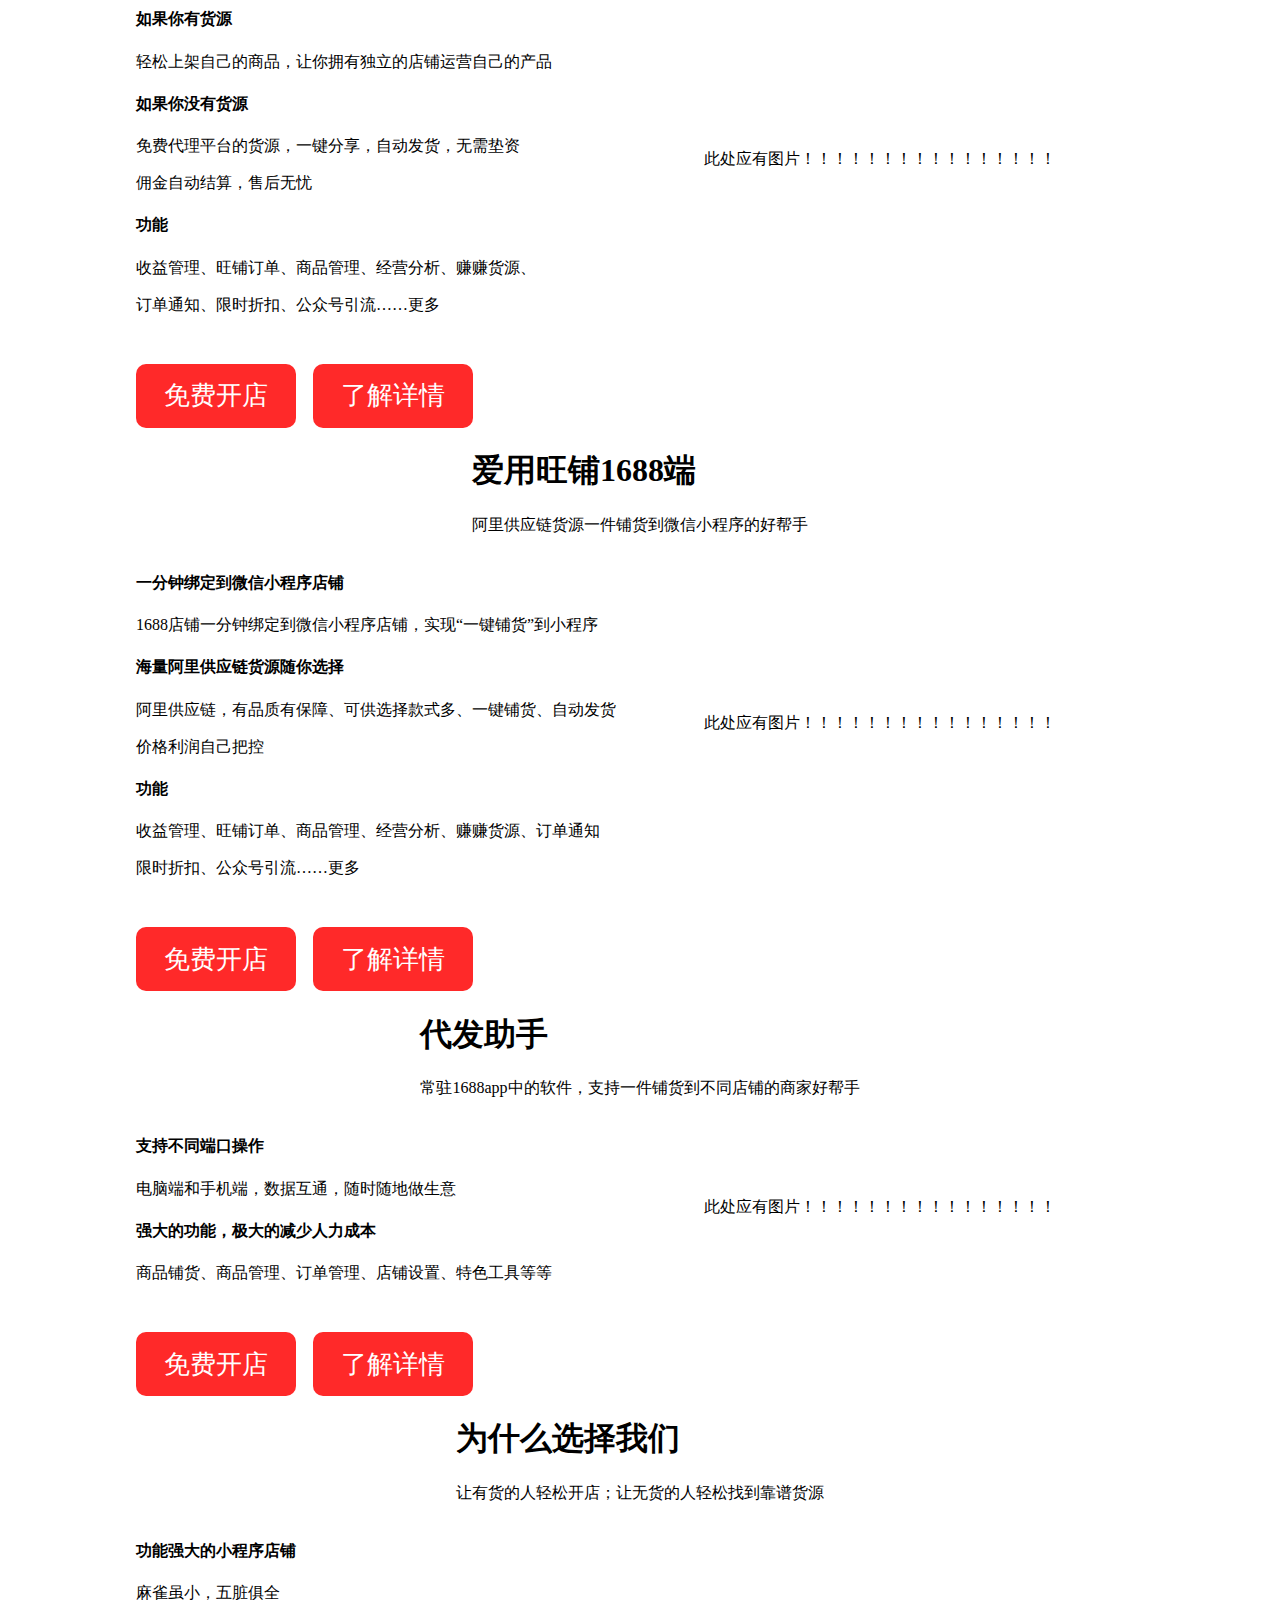
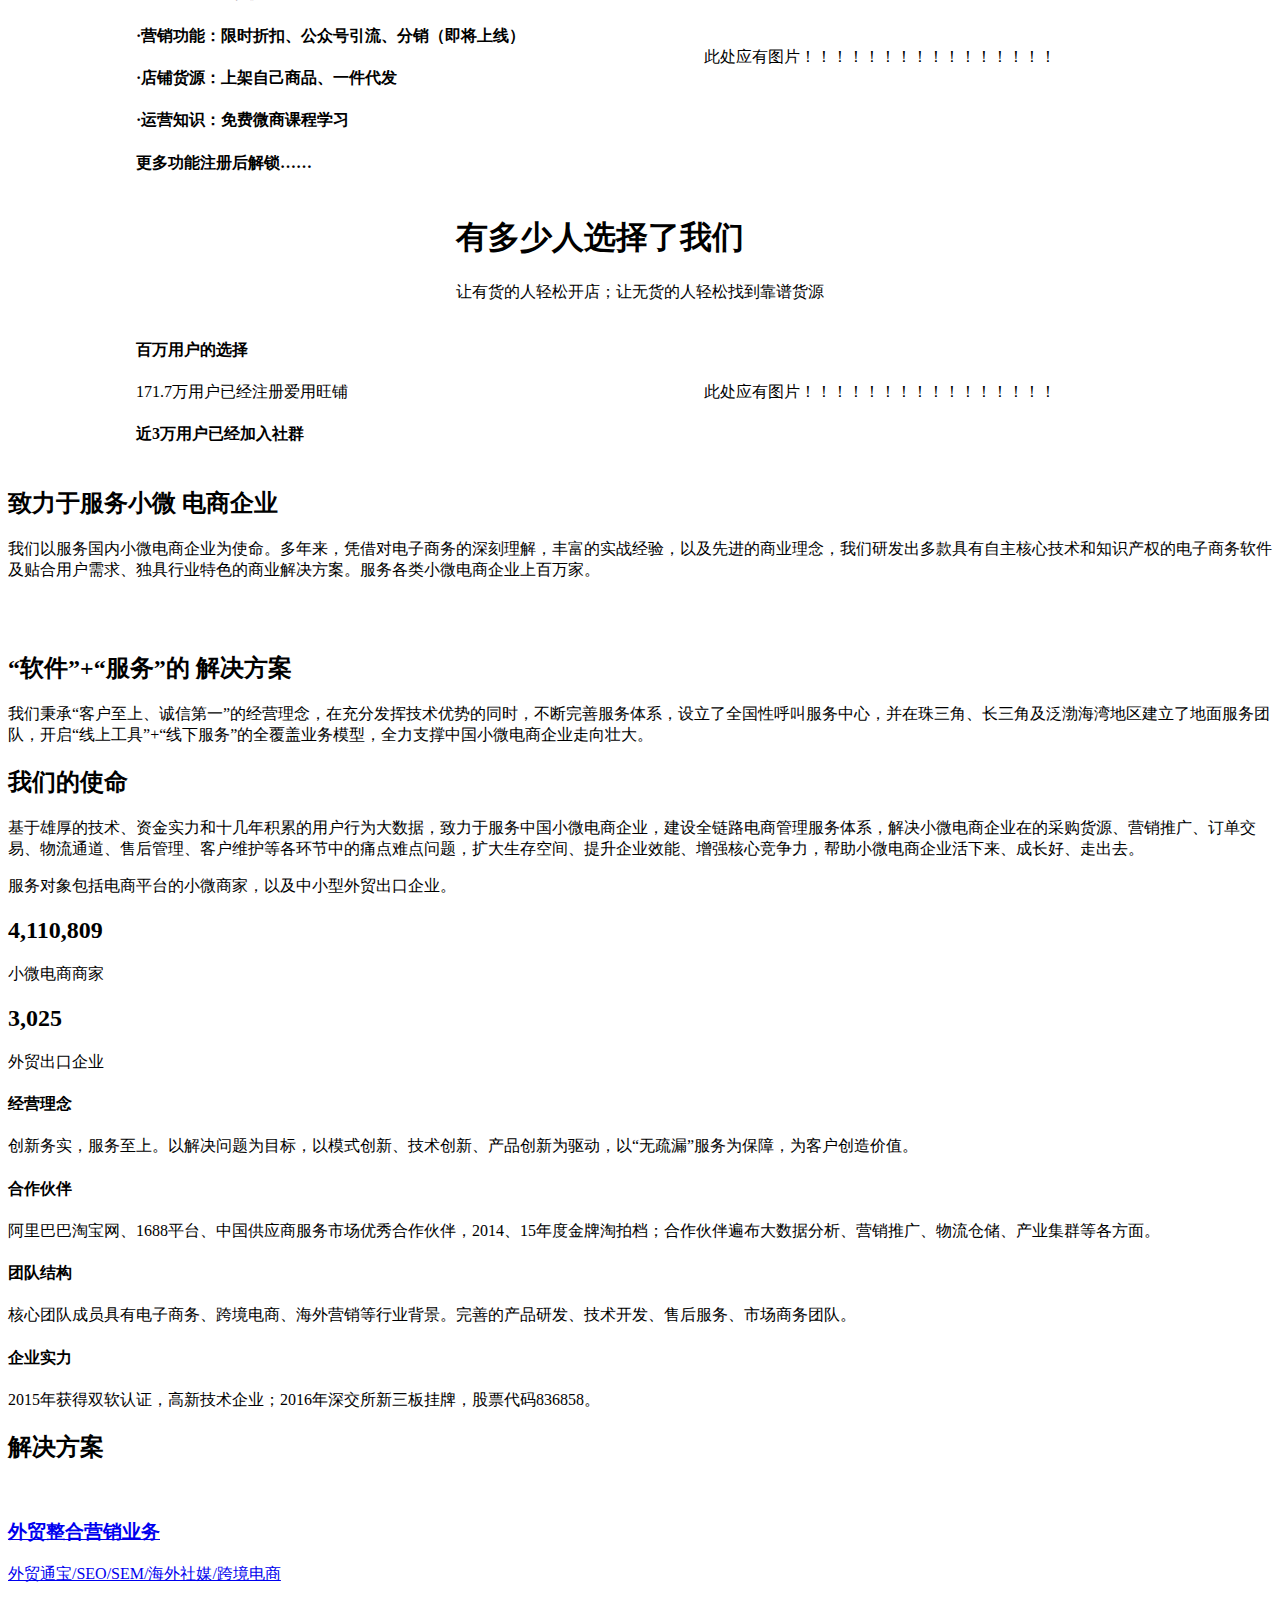
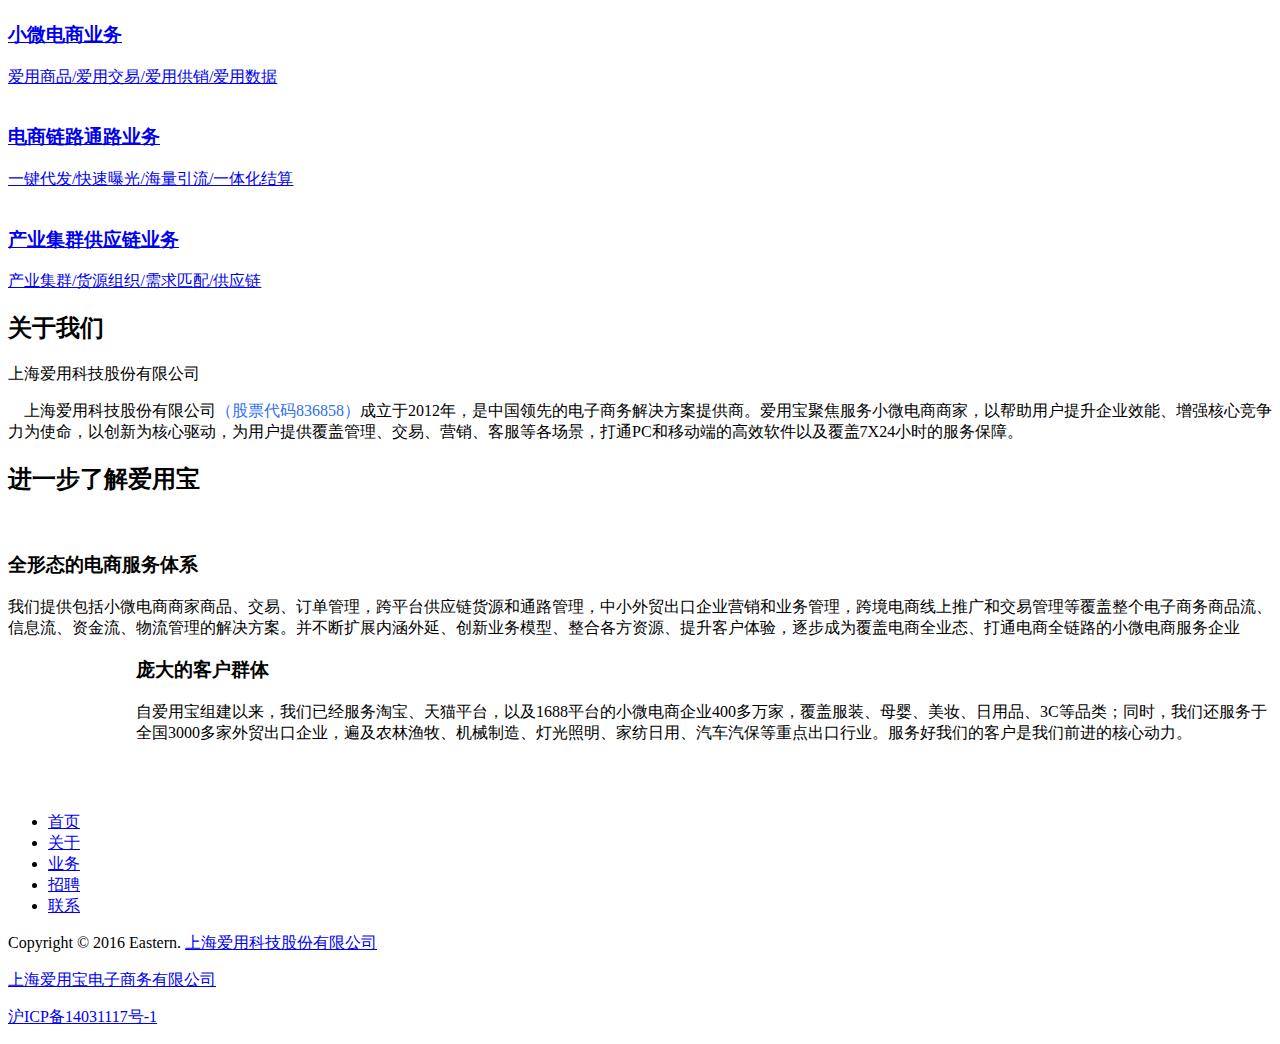
==== commit 1a616aeb: "更换为：上海爱用科技股份有限公司" ====
--- a/index.html
+++ b/index.html
@@ -3,7 +3,7 @@
 <head>
     <meta charset="utf-8"/>
     <meta http-equiv="X-UA-Compatible" content="IE=edge">
-    <title>电商服务专家-上海爱用宝科技股份有限公司</title>
+    <title>电商服务专家-上海爱用科技股份有限公司</title>
     <meta name="keywords" content="HTML5 Theme"/>
     <meta name="description" content="Eastern - Creative Multipurpose Template">
     <meta name="author" content="Theme_Nate">
@@ -499,8 +499,8 @@
                                 <div class="swiper-single swiper-container">
                                     <div class="swiper-wrapper mrg-btm-70">
                                         <div class="swiper-slide">
-                                            <span class="client theme-color">上海爱用宝科技股份有限公司</span>
-                                            <p class="quote">&nbsp;&nbsp;&nbsp;&nbsp;上海爱用宝科技股份有限公司<span
+                                            <span class="client theme-color">上海爱用科技股份有限公司</span>
+                                            <p class="quote">&nbsp;&nbsp;&nbsp;&nbsp;上海爱用科技股份有限公司<span
                                                     style="color:#2e71f0;font-weight:400;">（股票代码836858）</span>成立于2012年，是中国领先的电子商务解决方案提供商。爱用宝聚焦服务小微电商商家，以帮助用户提升企业效能、增强核心竞争力为使命，以创新为核心驱动，为用户提供覆盖管理、交易、营销、客服等各场景，打通PC和移动端的高效软件以及覆盖7X24小时的服务保障。
                                             </p>
                                         </div><!-- /swiper-slide -->
@@ -598,10 +598,10 @@
                         </ul>
                     </div>
                     <p class="copyright" style="margin-bottom: 0px;">Copyright © 2016 Eastern. <a
-                            class="text-light-gray" href="http://www.aiyongbao.com">上海爱用宝科技股份有限公司</a></p>
+                            class="text-light-gray" href="http://www.aiyongbao.com">上海爱用科技股份有限公司</a></p>
                     <p class="copyright"><a class="text-light-gray" href="http://www.aiyongbao.com">上海爱用宝电子商务有限公司</a>
                     </p>
-                    <!-- <p class="copyright">Copyright © 2016 Eastern. <a class="text-light-gray" href="http://themeforest.net/user/theme_nate">上海爱用宝科技股份有限公司</a></p> -->
+                    <!-- <p class="copyright">Copyright © 2016 Eastern. <a class="text-light-gray" href="http://themeforest.net/user/theme_nate">上海爱用科技股份有限公司</a></p> -->
                     <p class="copyright"><a class="text-light-gray" target="_blank" href="http://www.beian.miit.gov.cn">沪ICP备14031117号-1</a>
                     </p>
                 </div>
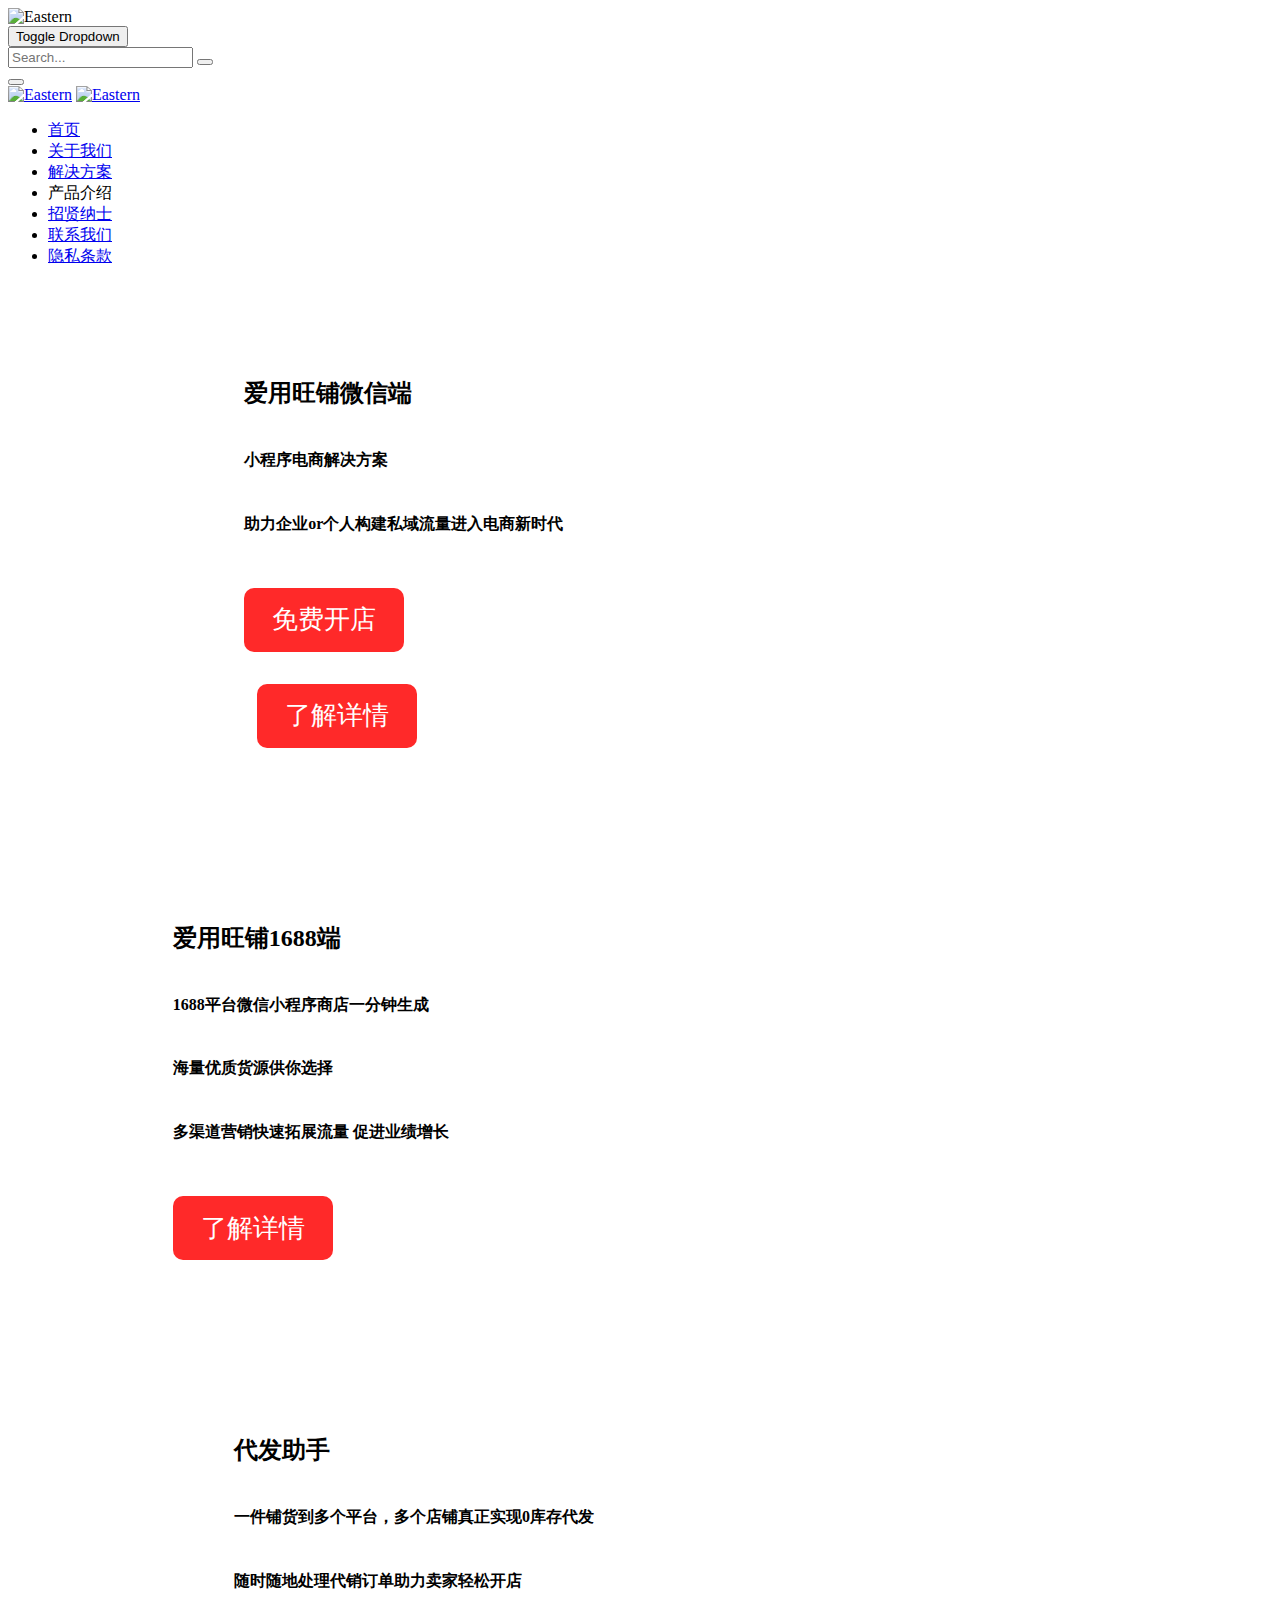
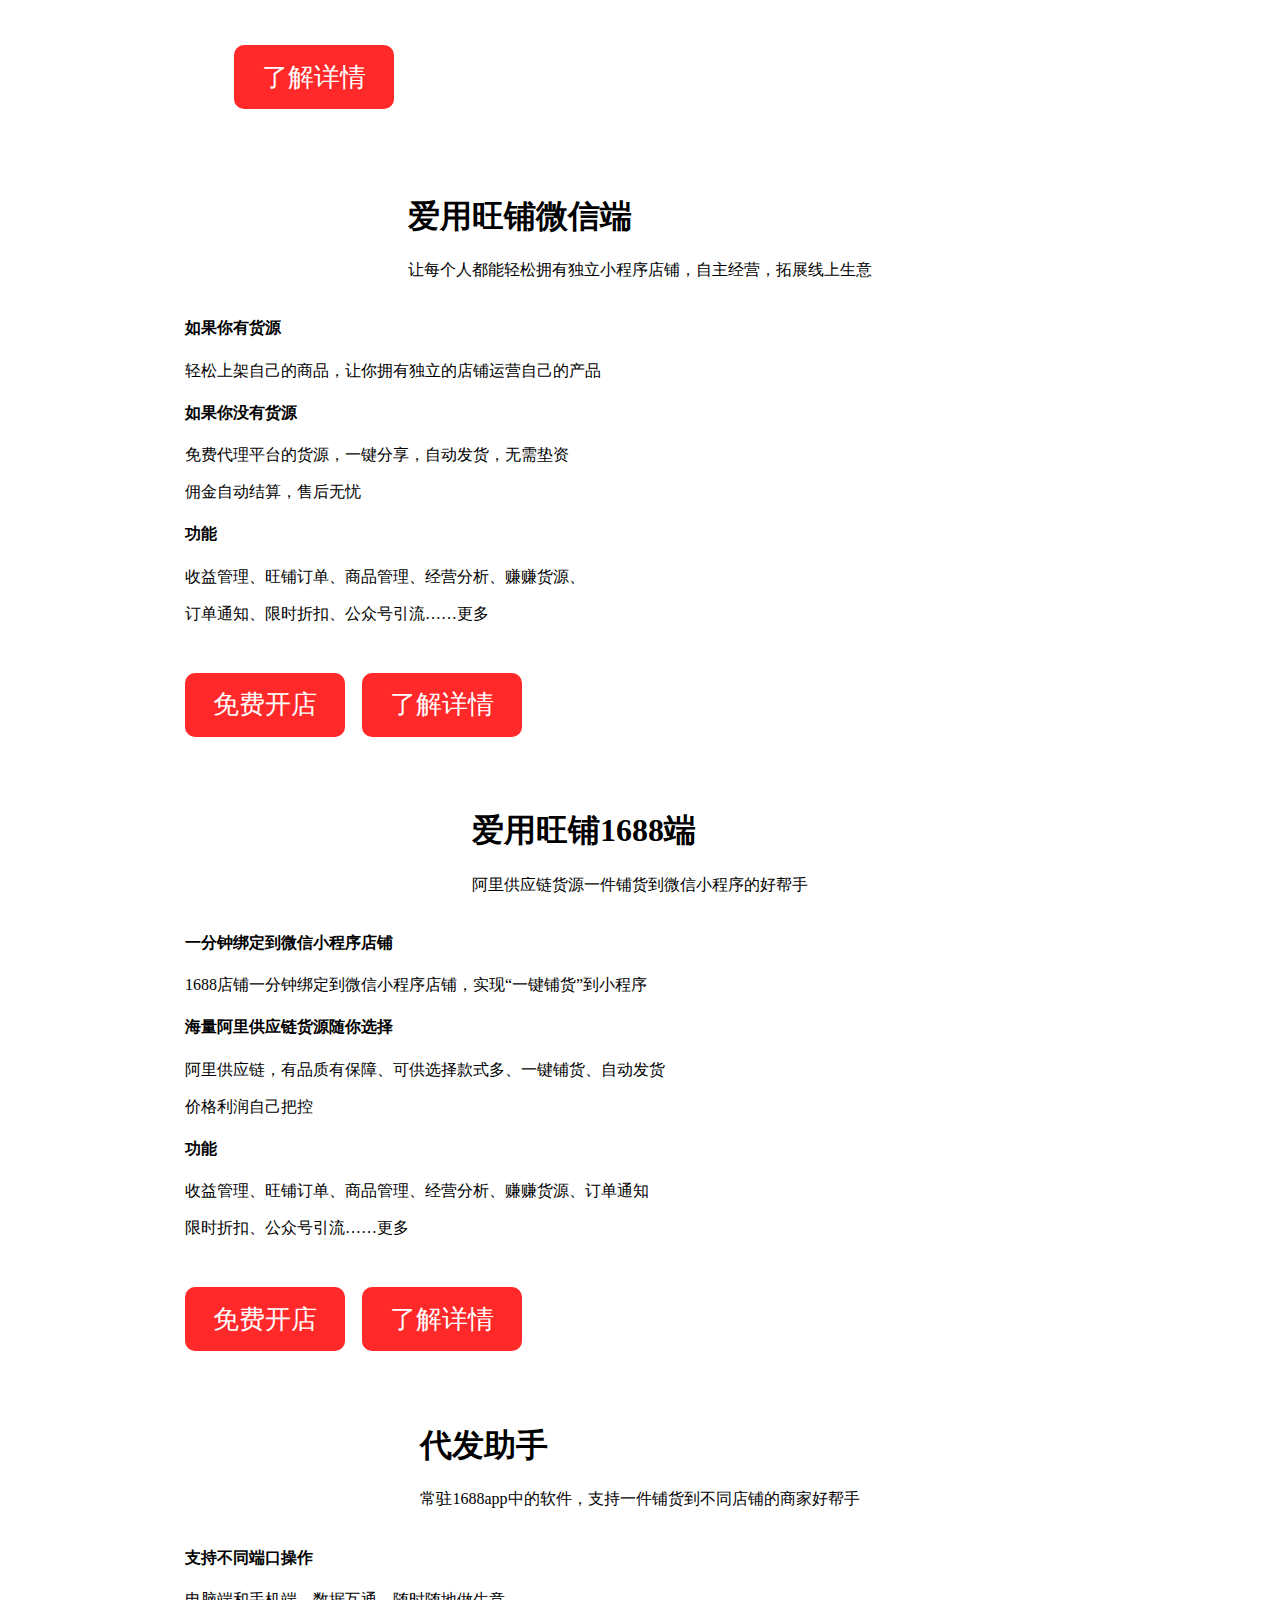
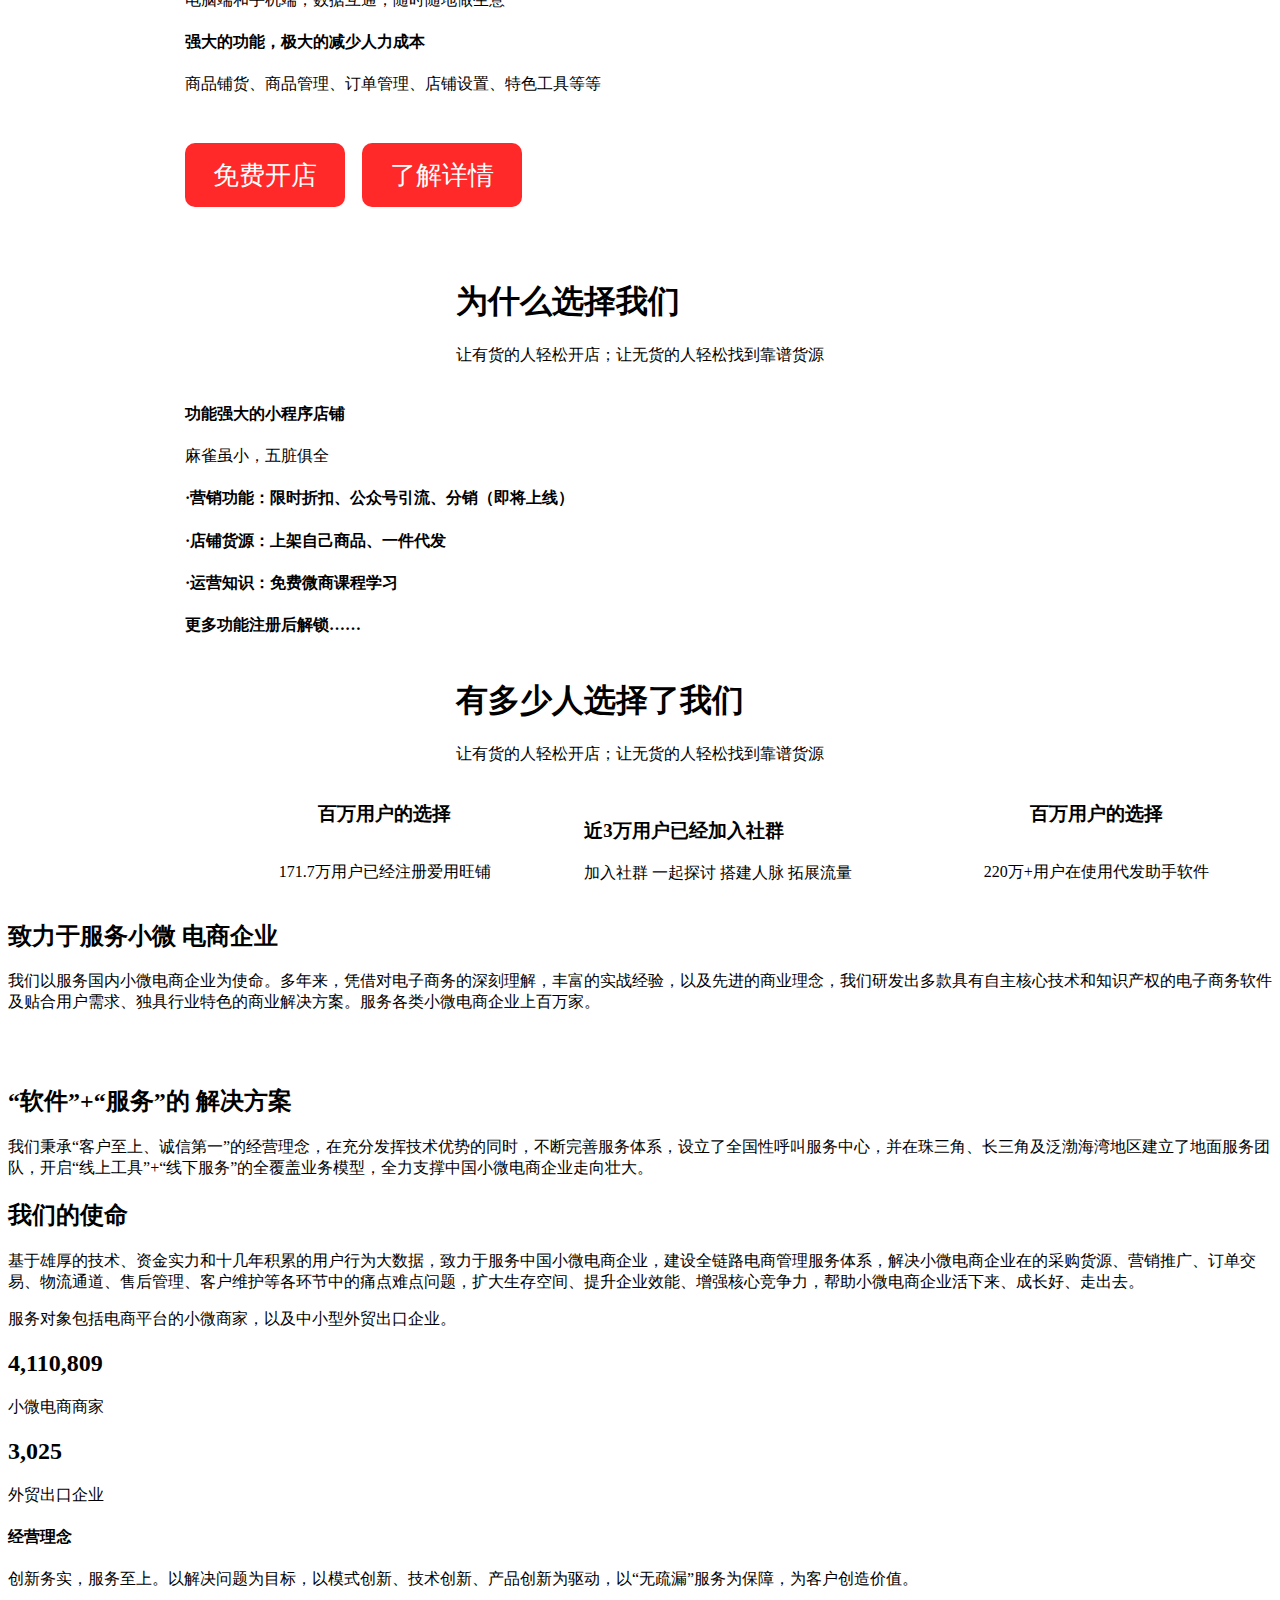
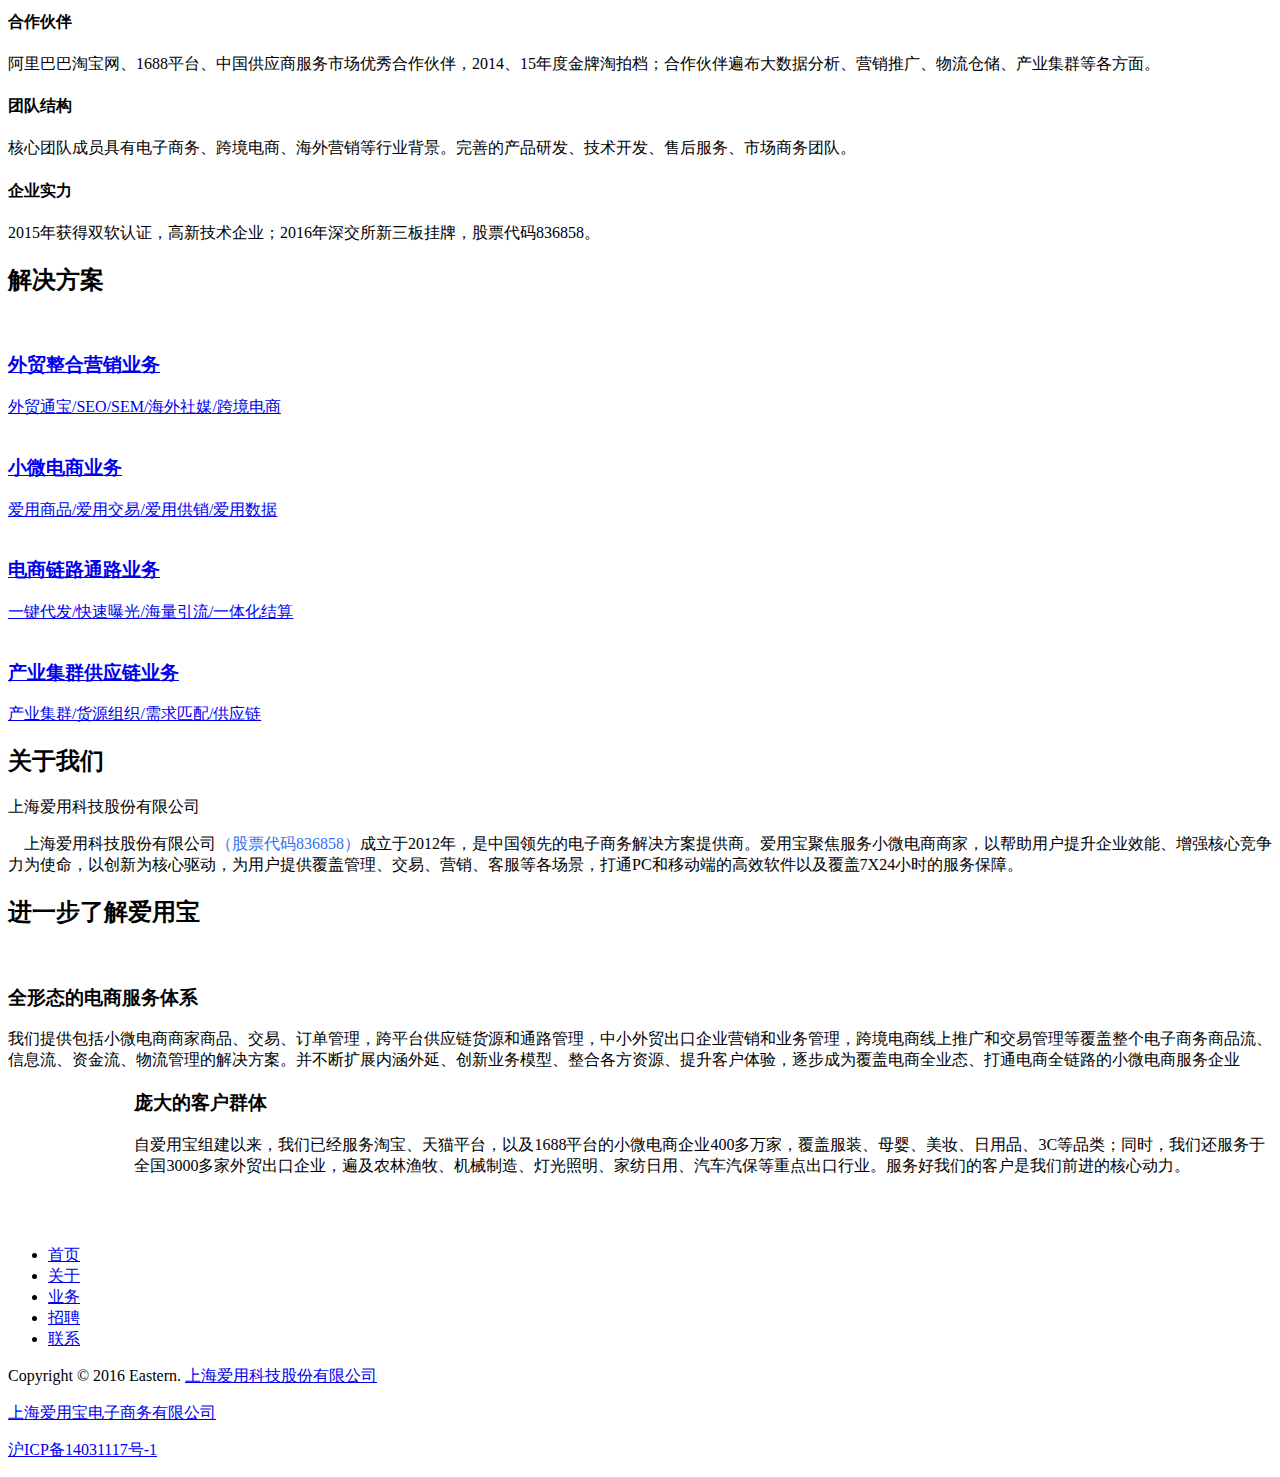
==== commit 1239dc74: "调一下样式" ====
--- a/index.html
+++ b/index.html
@@ -26,6 +26,7 @@
 
     <!-- Theme Color CSS -->
     <link rel="stylesheet" href="http://q.aiyongbao.com/ft/website/assets/css/colors/blue.css"/>
+    <link rel="stylesheet" href="product-info.css"/>
 </head>
 
 <body>
@@ -73,7 +74,7 @@
                     </div>
                 </div>
                 <div class="collapse navbar-collapse nav-collapse">
-                    <ul class="nav navbar-nav">
+                    <ul class="nav navbar-nav dropdown-toggle">
                         <li class="nav-item dropdown">
                             <a class="dropdown-toggle" href="javascript:void(0);">首页 <span class="caret"></span></a>
 
@@ -86,6 +87,11 @@
                             <a class="dropdown-toggle" href="blog-split-full-width.html">解决方案 <span
                                     class="caret"></span></a>
 
+                        </li>
+                        <li class="nav-item hover-btn">
+                            <a class="product-info">产品介绍</a>
+                            <a id="aywp" href="wechat-miniprogram.html">爱用旺铺</a>
+                            <a id="dfzs" href="distribute.html">代发助手</a>
                         </li>
                         <li class="nav-item dropdown mega-menu">
                             <a class="dropdown-toggle" href="single-post-full-width.html">招贤纳士 <span
@@ -114,8 +120,8 @@
                 <div class="swiper-single swiper-container bg-margin global-wd">
                     <div class="swiper-wrapper">
                         <div class="swiper-slide">
-                            <div class="container-fluid">
-                                <div class="col-md-offset-2 col-xs-offset-0 flex banner-first">
+                            <div class="flex banner">
+                                <div class="flex banner-first">
                                     <h2>爱用旺铺微信端</h2>
                                     <h4>小程序电商解决方案</h4>
                                     <h4>助力企业or个人构建私域流量进入电商新时代</h4>
@@ -124,11 +130,12 @@
                                         <Button class="second-btn">了解详情</Button>
                                     </div>
                                 </div>
+                                <img class="desc-img" src="https://q.aiyongbao.com/wechat/images/20200904/aywp_banner.png" alt="" />
                             </div>
                         </div>
                         <div class="swiper-slide">
-                            <div class="container-fluid">
-                                <div class="col-md-offset-2 col-xs-offset-0 flex banner-first">
+                            <div class="flex banner">
+                                <div class="flex banner-second">
                                     <h2>爱用旺铺1688端</h2>
                                     <h4>1688平台微信小程序商店一分钟生成</h4>
                                     <h4>海量优质货源供你选择</h4>
@@ -137,11 +144,13 @@
                                         <Button>了解详情</Button>
                                     </div>
                                 </div>
+                                <img class="desc-img image-1" src="https://q.aiyongbao.com/wechat/images/20200904/banner_2_1.png" alt="" />
+                                <img class="desc-img image-2" src="https://q.aiyongbao.com/wechat/images/20200904/banner_2_2.png" alt="" />
                             </div>
                         </div>
                         <div class="swiper-slide">
-                            <div class="container-fluid">
-                                <div class="col-md-offset-2 col-xs-offset-0 flex banner-first">
+                            <div class="flex banner">
+                                <div class="flex banner-third">
                                     <h2>代发助手</h2>
                                     <h4>一件铺货到多个平台，多个店铺真正实现0库存代发</h4>
                                     <h4>随时随地处理代销订单助力卖家轻松开店</h4>
@@ -149,6 +158,7 @@
                                         <Button>了解详情</Button>
                                     </div>
                                 </div>
+                                <img class="desc-img image-3" src="https://q.aiyongbao.com/wechat/images/20200904/banner_3.jpg" alt="" />
                             </div>
                         </div>
                     </div>
@@ -179,14 +189,15 @@
                         <h4>功能</h4>
                         <p>收益管理、旺铺订单、商品管理、经营分析、赚赚货源、</p>
                         <p>订单通知、限时折扣、公众号引流……更多</p>
-                    </div>
-                    <div class="right">
-                        此处应有图片！！！！！！！！！！！！！！！！
-                    </div>
-                </div>
-                <div class="banner-button">
-                    <Button>免费开店</Button>
-                    <Button class="second-btn">了解详情</Button>
+                        <div class="banner-button">
+                            <Button>免费开店</Button>
+                            <Button class="second-btn">了解详情</Button>
+                        </div>
+                    </div>
+                    <div class="right flex">
+                        <img class="desc-img" src="https://q.aiyongbao.com/wechat/images/20200904/aywp_wechat_1.png" alt="" />
+                        <img class="desc-img" src="https://q.aiyongbao.com/wechat/images/20200904/aywp_wechat_2.jpg" alt="" />
+                    </div>
                 </div>
             </div>
         </div>
@@ -209,14 +220,15 @@
                         <h4>功能</h4>
                         <p>收益管理、旺铺订单、商品管理、经营分析、赚赚货源、订单通知</p>
                         <p>限时折扣、公众号引流……更多</p>
-                    </div>
-                    <div class="right">
-                        此处应有图片！！！！！！！！！！！！！！！！
-                    </div>
-                </div>
-                <div class="banner-button">
-                    <Button>免费开店</Button>
-                    <Button class="second-btn">了解详情</Button>
+                        <div class="banner-button">
+                            <Button>免费开店</Button>
+                            <Button class="second-btn">了解详情</Button>
+                        </div>
+                    </div>
+                    <div class="right flex">
+                        <img class="desc-img" src="https://q.aiyongbao.com/wechat/images/20200904/aywp_cyb_2.png" alt="" />
+                        <img class="desc-img" src="https://q.aiyongbao.com/wechat/images/20200904/aywp_cyb_1.png" alt="" />
+                    </div>
                 </div>
             </div>
         </div>
@@ -235,14 +247,14 @@
                         <p>电脑端和手机端，数据互通，随时随地做生意</p>
                         <h4>强大的功能，极大的减少人力成本</h4>
                         <p>商品铺货、商品管理、订单管理、店铺设置、特色工具等等</p>
-                    </div>
-                    <div class="right">
-                        此处应有图片！！！！！！！！！！！！！！！！
-                    </div>
-                </div>
-                <div class="banner-button">
-                    <Button>免费开店</Button>
-                    <Button class="second-btn">了解详情</Button>
+                        <div class="banner-button">
+                            <Button>免费开店</Button>
+                            <Button class="second-btn">了解详情</Button>
+                        </div>
+                    </div>
+                    <div class="right flex">
+                        <img class="desc-img dfzs" src="https://q.aiyongbao.com/wechat/images/20200904/dfzs.jpg" alt="" />
+                    </div>
                 </div>
             </div>
         </div>
@@ -264,8 +276,9 @@
                         <h4>·运营知识：免费微商课程学习</h4>
                         <h4>更多功能注册后解锁……</h4>
                     </div>
-                    <div class="right">
-                        此处应有图片！！！！！！！！！！！！！！！！
+                    <div class="right flex">
+                        <img class="desc-img why-choose-1" src="https://q.aiyongbao.com/wechat/images/20200904/why_choose_1.jpg" alt="" />
+                        <img class="desc-img" src="https://q.aiyongbao.com/wechat/images/20200904/why_choose_2.png" alt="" />
                     </div>
                 </div>
             </div>
@@ -280,13 +293,21 @@
                     <p>让有货的人轻松开店；让无货的人轻松找到靠谱货源</p>
                 </header>
                 <div class="flex desc">
-                    <div class="left">
-                        <h4>百万用户的选择</h4>
+                    <div class="left flex-column flex">
+                        <img class="desc-img" src="https://q.aiyongbao.com/wechat/images/20200904/how-many-choose-1.png" alt="" />
+                        <h3>百万用户的选择</h3>
                         <p>171.7万用户已经注册爱用旺铺</p>
-                        <h4>近3万用户已经加入社群</h4>
                     </div>
                     <div class="right">
-                        此处应有图片！！！！！！！！！！！！！！！！
+                        <img class="desc-img" src="https://q.aiyongbao.com/wechat/images/20200904/how-many-choose-2.png" alt="" />
+                        <img class="desc-img" src="https://q.aiyongbao.com/wechat/images/20200904/how-many-choose-3.png" alt="" />
+                        <h3>近3万用户已经加入社群</h3>
+                        <p>加入社群 一起探讨 搭建人脉 拓展流量</p>
+                    </div>
+                    <div class="bottom flex flex-column">
+                        <img class="desc-img" src="https://q.aiyongbao.com/wechat/images/20200904/how-many-choose-4.png" alt="" />
+                        <h3>百万用户的选择</h3>
+                        <p>220万+用户在使用代发助手软件</p>
                     </div>
                 </div>
             </div>
--- a/index.css
+++ b/index.css
@@ -2,31 +2,36 @@
     display: flex;
     justify-content: center;
     align-items: center;
+    flex-wrap: wrap;
 }
 
 .flex-column {
     flex-direction: column;
 }
 
+.banner {
+    margin-top: 90px;
+    justify-content: space-around;
+}
+
 .banner-first, .banner-second, .banner-third {
     user-select: none;
     flex-direction: column;
     align-items: flex-start;
-    margin-top: 90px;
 }
 
 #hero .banner-button {
-    width: 100vw;
+    width: 20vw;
+    margin-bottom: 5vw;
+}
+
+#hero .desc-img {
+    max-width: 100%;
+    max-height: 300px;
 }
 
 .banner-button .second-btn {
     margin-left: 1vw;
-}
-
-@media only screen and (min-width: 400px) and (max-width: 767px) {
-    .banner-button .second-btn {
-        margin-left: 5vw;
-    }
 }
 
 .banner-button > button {
@@ -40,6 +45,12 @@
     font-size: 1.6rem;
 }
 
+.ay-product {
+    width: 90%;
+    max-width: 1920px;
+    margin: auto;
+}
+
 .ay-product p {
     font-weight: 500;
 }
@@ -49,19 +60,84 @@
     width: 100%;
 }
 
-.ay-product > .banner-button {
+.ay-product .banner-button {
     align-self: flex-start;
+    margin-bottom: 4vw;
 }
 
-@media screen and (min-width: 1200px) {
+.product-info {
+    cursor: pointer;
+}
+
+.ay-product .desc .right .dfzs{
+    width: 80%;
+}
+
+.ay-product .desc .right .why-choose-1{
+    width: 100%;
+}
+
+.ay-product .left .desc-img {
+    max-width: 100%;
+}
+
+.ay-product .right .desc-img {
+    max-width: 100%;
+}
+
+.ay-product .bottom .desc-img{
+    width: 100%;
+}
+
+@media screen and (min-width: 960px) {
     .left, .right {
         flex: 1;
     }
+
     .left {
-        padding-left: 10vw;
+        margin-left: 10%;
+    }
+
+    .right {
+        justify-content: space-around;
+    }
+
+    .left, .right {
+        min-width: 300px;
+    }
+
+    .ay-product .desc-img{
+        width: 40%;
     }
 
     .ay-product > .banner-button {
         padding-left: 10vw;
     }
+
+    .ay-product .desc .right .why-choose-1{
+        width: 58%;
+    }
+
+    .ay-product .right .desc-img {
+        max-width: 40%;
+    }
 }
+
+@media only screen and (max-width: 960px) {
+    #hero .banner-button {
+        width: 60vw;
+    }
+
+
+    .banner-button .second-btn {
+        margin-left: 5vw;
+    }
+
+    .banner-first, .banner-second, .banner-third, #hero .desc-img {
+        max-width: 85%;
+    }
+
+    .ay-product .desc .right .dfzs {
+        width: 100%;
+    }
+}
--- a/product-info.css
+++ b/product-info.css
@@ -0,0 +1,11 @@
+#aywp, #dfzs {
+    display: none;
+}
+
+.hover-btn:hover #dfzs {
+    display: block;
+}
+
+.hover-btn:hover #aywp {
+    display: block;
+}
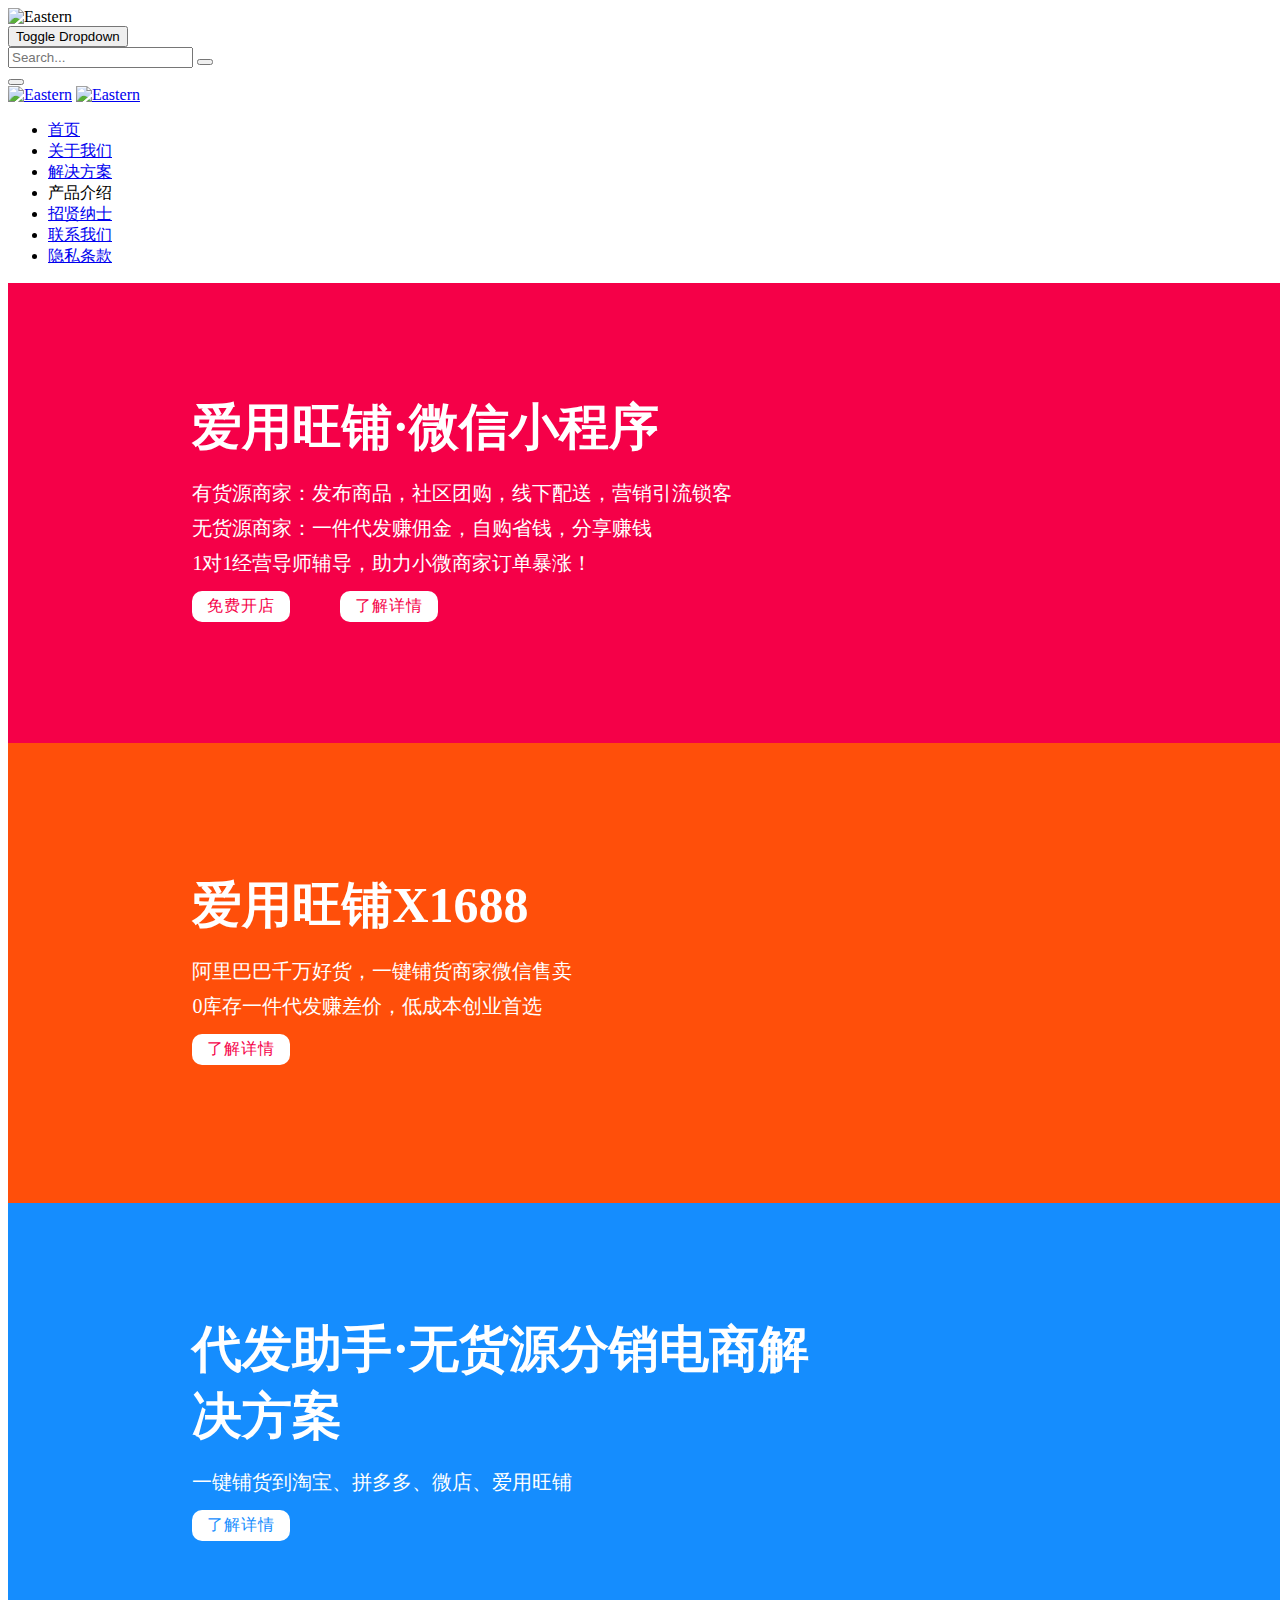
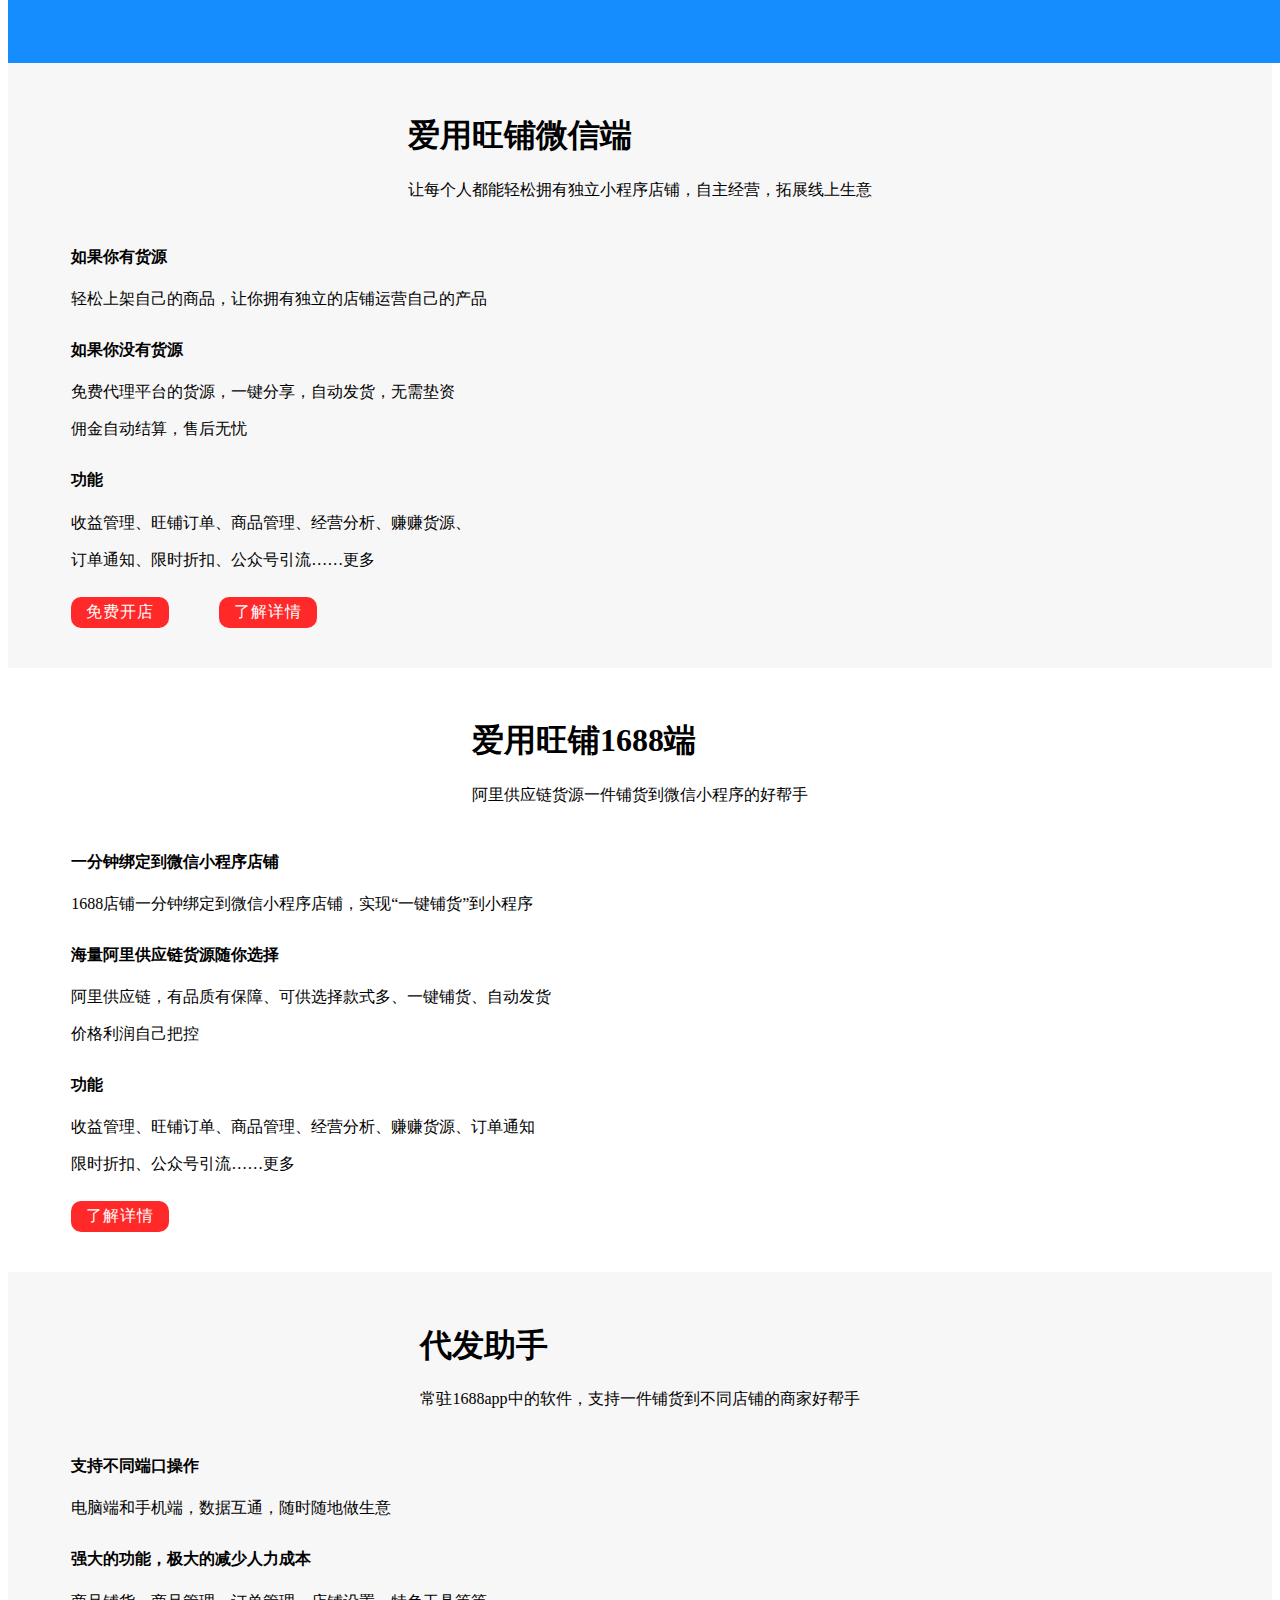
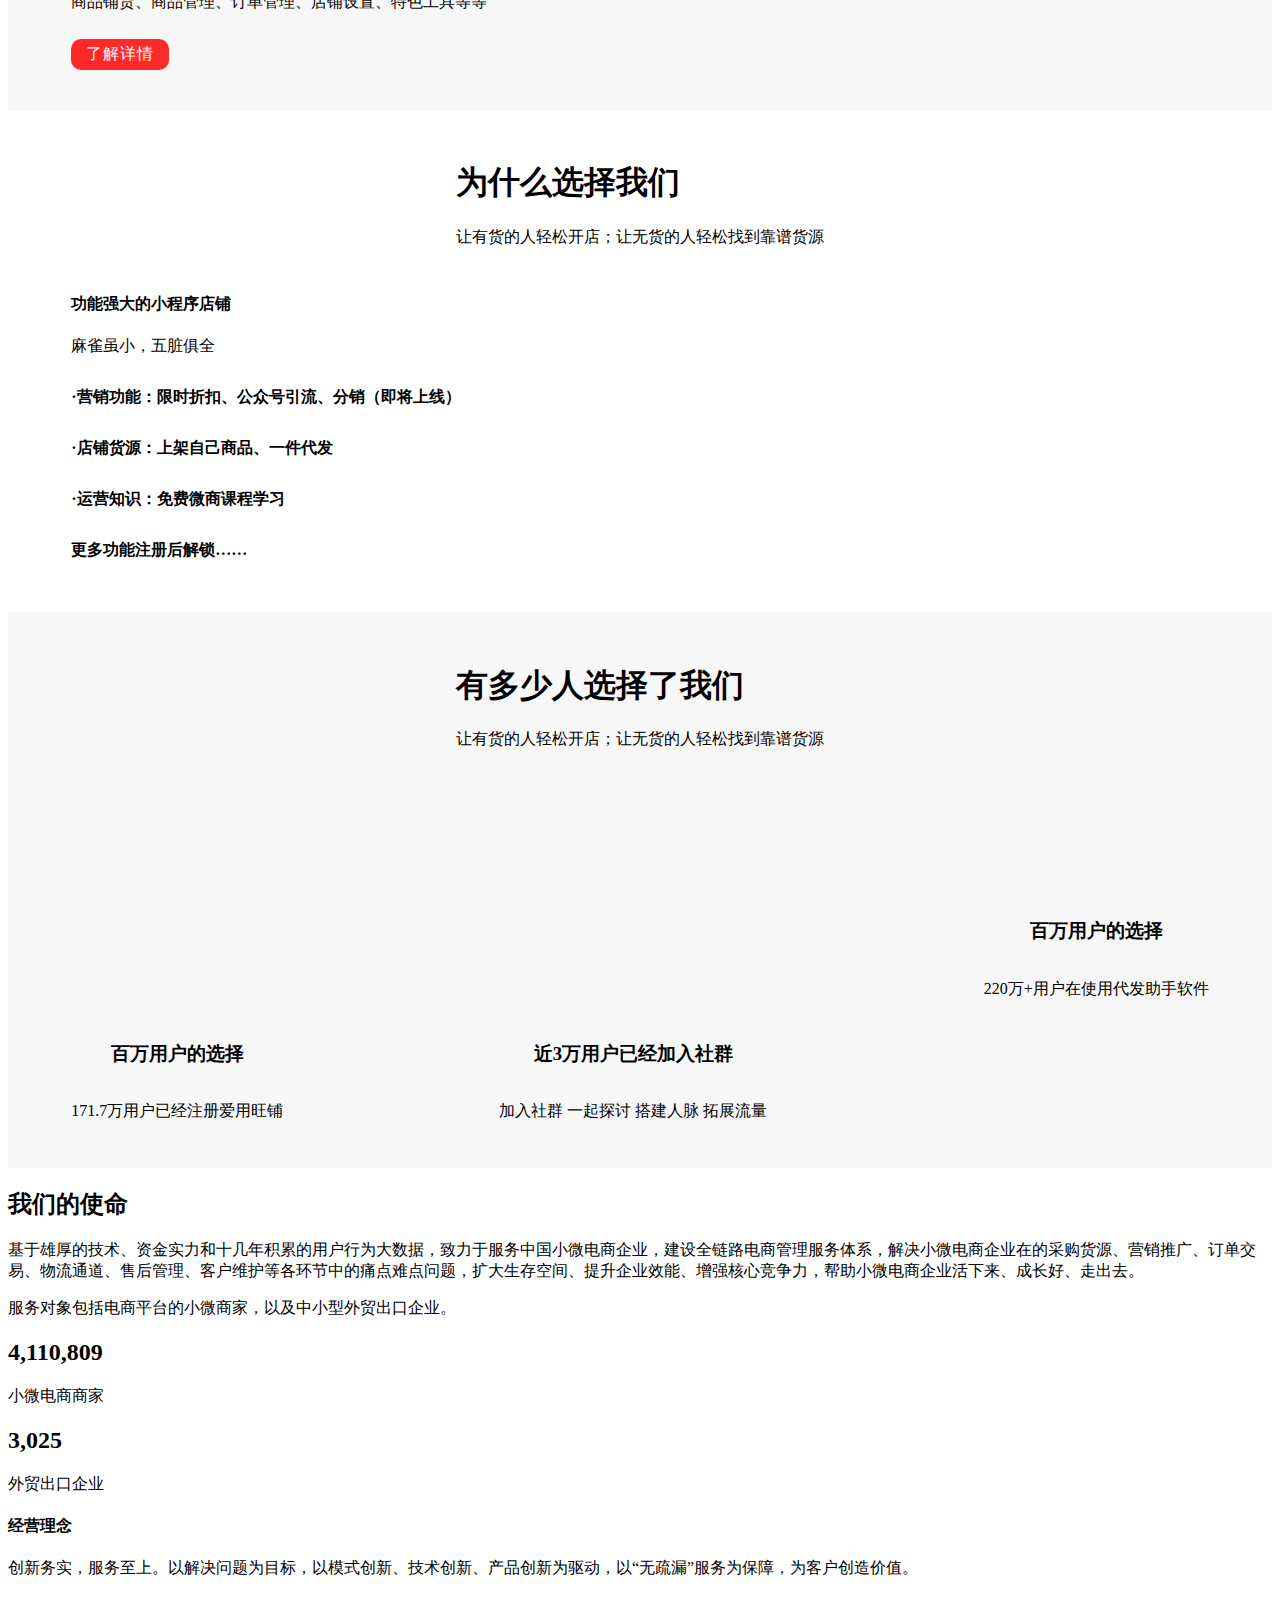
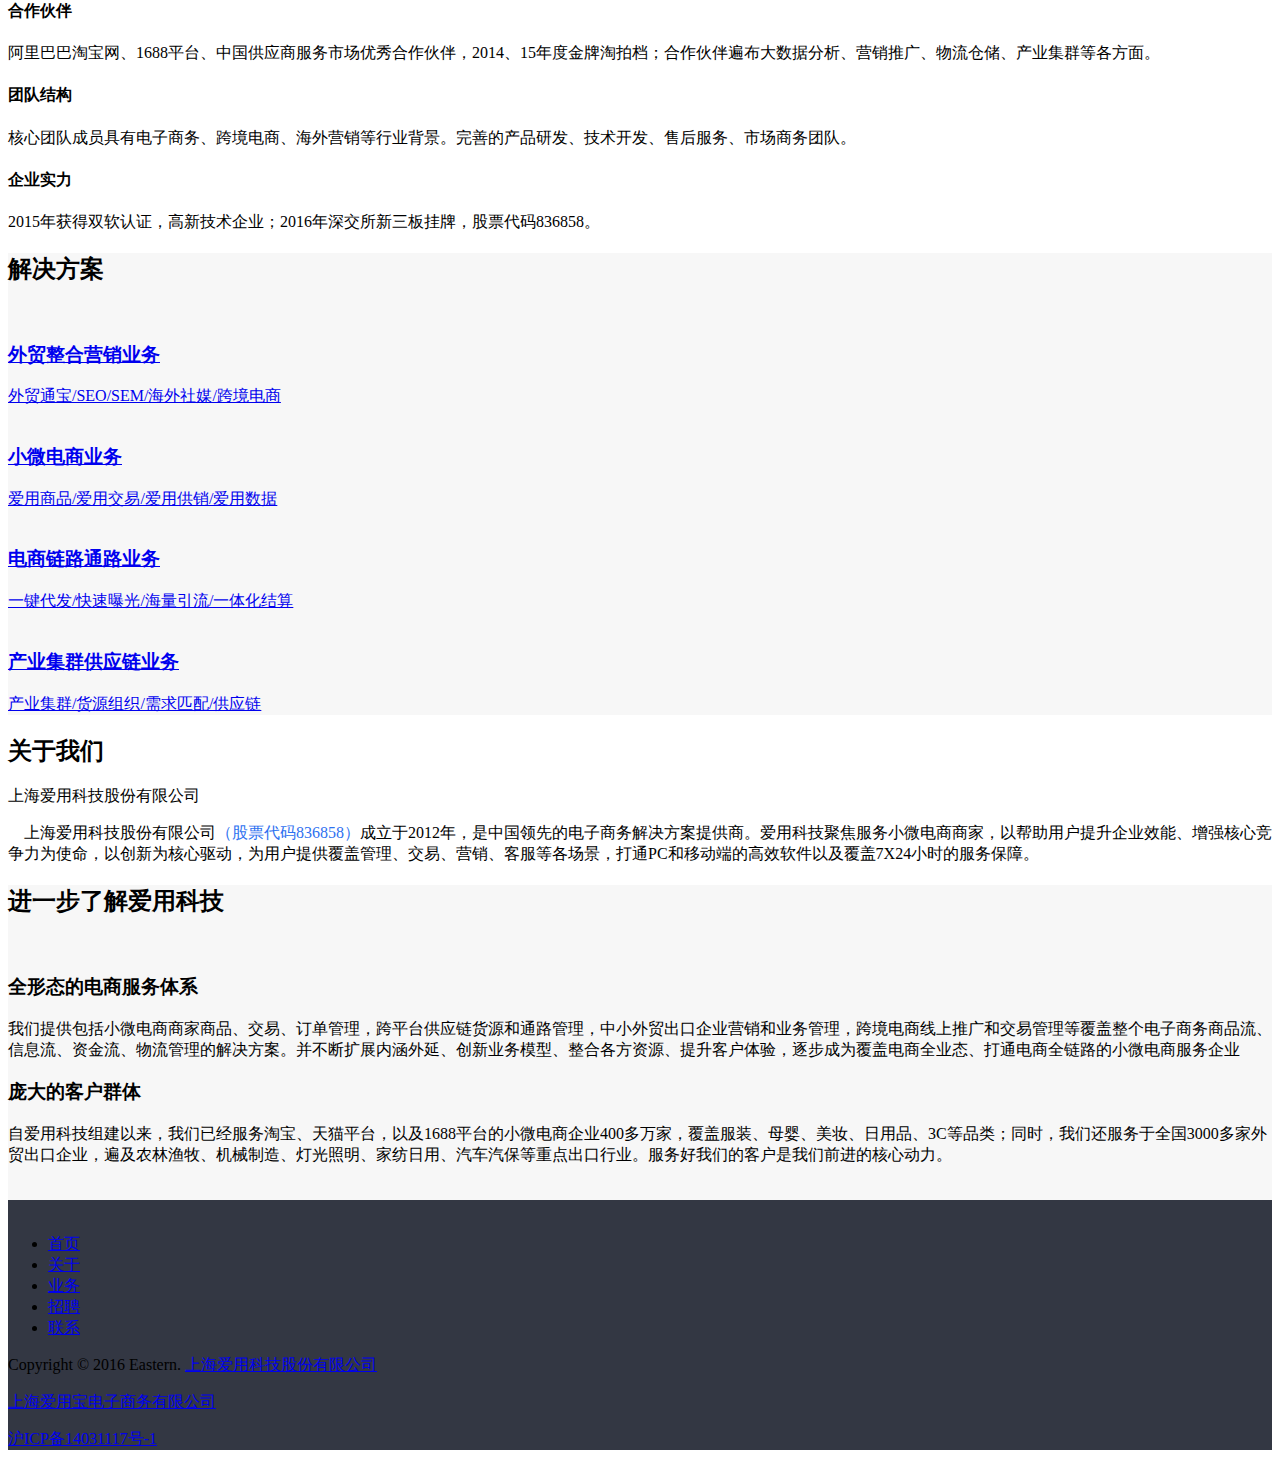
==== commit 913f40e6: "样式调整" ====
--- a/index.html
+++ b/index.html
@@ -27,9 +27,26 @@
     <!-- Theme Color CSS -->
     <link rel="stylesheet" href="http://q.aiyongbao.com/ft/website/assets/css/colors/blue.css"/>
     <link rel="stylesheet" href="product-info.css"/>
+
+    <style media="screen">
+        .logo-light, .logo-dark {
+            width: 100px !important;
+        }
+    </style>
+
+    <script>
+        function showQrcode() {
+            document.getElementById("qrcode").setAttribute('style', 'display:block');
+        }
+
+        function hideQrcode() {
+            document.getElementById("qrcode").setAttribute('style', 'display:none');
+        }
+    </script>
 </head>
 
 <body>
+<!--免费开店的二维码-->
 <div class="loader-wrapper">
     <div class="loaders">
         <div class="loader-logo-pulse">
@@ -38,6 +55,10 @@
         <div class="loader-1">
         </div>
     </div>
+</div>
+
+<div id="qrcode" onclick="hideQrcode()">
+    <img src="https://q.aiyongbao.com/wechat/images/20200904/aywp_product/2.7-img-1.jpg" alt="二维码">
 </div>
 
 <div class="wrapper">
@@ -66,10 +87,10 @@
                     </div>
                     <div class="nav-logo">
                         <a class="logo" href="index.html"><img class="logo-light"
-                                                               src="http://q.aiyongbao.com/ft/website/assets/images/logo/logo-1.png"
+                                                               src="https://q.aiyongbao.com/wechat/images/20200909/ay_logo_3.png"
                                                                alt="Eastern"></a>
                         <a class="logo" href="index.html"><img class="logo-dark"
-                                                               src="http://q.aiyongbao.com/ft/website/assets/images/logo/logo-1.png"
+                                                               src="https://q.aiyongbao.com/wechat/images/20200909/ay_logo_3.png"
                                                                alt="Eastern"></a>
                     </div>
                 </div>
@@ -120,51 +141,49 @@
                 <div class="swiper-single swiper-container bg-margin global-wd">
                     <div class="swiper-wrapper">
                         <div class="swiper-slide">
-                            <div class="flex banner">
-                                <div class="flex banner-first">
-                                    <h2>爱用旺铺微信端</h2>
-                                    <h4>小程序电商解决方案</h4>
-                                    <h4>助力企业or个人构建私域流量进入电商新时代</h4>
-                                    <div class="banner-button">
-                                        <Button>免费开店</Button>
-                                        <Button class="second-btn">了解详情</Button>
+                            <div class="banner banner-first flex">
+                                <div class="banner-desc flex flex-column">
+                                    <span>爱用旺铺·微信小程序</span>
+                                    <span>有货源商家：发布商品，社区团购，线下配送，营销引流锁客</span>
+                                    <span>无货源商家：一件代发赚佣金，自购省钱，分享赚钱</span>
+                                    <span>1对1经营导师辅导，助力小微商家订单暴涨！</span>
+                                    <div class="button-container flex">
+                                        <div class="banner-btn" onclick="showQrcode()">免费开店</div>
+                                        <div class="banner-btn" onclick="location.href='wechat-miniprogram.html'">了解详情</div>
                                     </div>
                                 </div>
-                                <img class="desc-img" src="https://q.aiyongbao.com/wechat/images/20200904/aywp_banner.png" alt="" />
+                                <img src="https://q.aiyongbao.com/wechat/images/20200909/banner_1.png" alt="">
                             </div>
                         </div>
                         <div class="swiper-slide">
-                            <div class="flex banner">
-                                <div class="flex banner-second">
-                                    <h2>爱用旺铺1688端</h2>
-                                    <h4>1688平台微信小程序商店一分钟生成</h4>
-                                    <h4>海量优质货源供你选择</h4>
-                                    <h4>多渠道营销快速拓展流量 促进业绩增长</h4>
-                                    <div class="banner-button">
-                                        <Button>了解详情</Button>
+                            <div class="banner banner-second flex">
+                                <div class="banner-desc flex flex-column">
+                                    <span>爱用旺铺X1688</span>
+                                    <span>阿里巴巴千万好货，一键铺货商家微信售卖</span>
+                                    <span>0库存一件代发赚差价，低成本创业首选</span>
+                                    <div class="button-container flex">
+                                        <div class="banner-btn" onclick="location.href='wechat-miniprogram.html'">了解详情</div>
                                     </div>
                                 </div>
-                                <img class="desc-img image-1" src="https://q.aiyongbao.com/wechat/images/20200904/banner_2_1.png" alt="" />
-                                <img class="desc-img image-2" src="https://q.aiyongbao.com/wechat/images/20200904/banner_2_2.png" alt="" />
+                                <img src="https://q.aiyongbao.com/wechat/images/20200908/banner_3.png" alt="">
                             </div>
                         </div>
                         <div class="swiper-slide">
-                            <div class="flex banner">
-                                <div class="flex banner-third">
-                                    <h2>代发助手</h2>
-                                    <h4>一件铺货到多个平台，多个店铺真正实现0库存代发</h4>
-                                    <h4>随时随地处理代销订单助力卖家轻松开店</h4>
-                                    <div class="banner-button">
-                                        <Button>了解详情</Button>
+                            <div class="banner banner-third flex">
+                                <div class="banner-desc flex flex-column">
+                                    <span>代发助手·无货源分销电商解决方案</span>
+                                    <span>一键铺货到淘宝、拼多多、微店、爱用旺铺</span>
+                                    <div class="button-container flex">
+                                        <div class="banner-btn" onclick="location.href='distribute.html'">了解详情</div>
                                     </div>
                                 </div>
-                                <img class="desc-img image-3" src="https://q.aiyongbao.com/wechat/images/20200904/banner_3.jpg" alt="" />
+                                <img src="https://q.aiyongbao.com/wechat/images/20200908/banner_2.png" alt="">
                             </div>
                         </div>
                     </div>
-                    <div class="pagination-wrapper">
-                        <div class="swiper-pagination swiper-bullet-1 theme-bullet"></div>
-                    </div>
+<!--                    <div class="pagination-wrapper">-->
+<!--                        <div class="swiper-pagination swiper-bullet-1 theme-bullet"></div>-->
+<!--                    </div>-->
                 </div>
             </div>
         </div>
@@ -177,7 +196,7 @@
             <div class="ay-product flex flex-column">
                 <header class="text-center">
                     <h1>爱用旺铺微信端</h1>
-                    <p>让每个人都能轻松拥有独立小程序店铺，自主经营，拓展线上生意</p>
+                    <p class="text-left">让每个人都能轻松拥有独立小程序店铺，自主经营，拓展线上生意</p>
                 </header>
                 <div class="flex desc">
                     <div class="left">
@@ -189,9 +208,9 @@
                         <h4>功能</h4>
                         <p>收益管理、旺铺订单、商品管理、经营分析、赚赚货源、</p>
                         <p>订单通知、限时折扣、公众号引流……更多</p>
-                        <div class="banner-button">
-                            <Button>免费开店</Button>
-                            <Button class="second-btn">了解详情</Button>
+                        <div class="button-container flex">
+                            <div class="banner-btn" onclick="showQrcode()">免费开店</div>
+                            <div class="banner-btn" onclick="location.href='wechat-miniprogram.html'">了解详情</div>
                         </div>
                     </div>
                     <div class="right flex">
@@ -220,9 +239,8 @@
                         <h4>功能</h4>
                         <p>收益管理、旺铺订单、商品管理、经营分析、赚赚货源、订单通知</p>
                         <p>限时折扣、公众号引流……更多</p>
-                        <div class="banner-button">
-                            <Button>免费开店</Button>
-                            <Button class="second-btn">了解详情</Button>
+                        <div class="button-container flex">
+                            <div class="banner-btn" onclick="location.href='wechat-miniprogram.html'">了解详情</div>
                         </div>
                     </div>
                     <div class="right flex">
@@ -247,9 +265,8 @@
                         <p>电脑端和手机端，数据互通，随时随地做生意</p>
                         <h4>强大的功能，极大的减少人力成本</h4>
                         <p>商品铺货、商品管理、订单管理、店铺设置、特色工具等等</p>
-                        <div class="banner-button">
-                            <Button>免费开店</Button>
-                            <Button class="second-btn">了解详情</Button>
+                        <div class="button-container flex">
+                            <div class="banner-btn" onclick="location.href='distribute.html'">了解详情</div>
                         </div>
                     </div>
                     <div class="right flex">
@@ -262,7 +279,7 @@
 
     <section>
         <div class="container-fluid">
-            <div class="ay-product flex flex-column">
+            <div class="ay-product why-choose flex flex-column">
                 <header class="text-center">
                     <h1>为什么选择我们</h1>
                     <p>让有货的人轻松开店；让无货的人轻松找到靠谱货源</p>
@@ -287,7 +304,7 @@
 
     <section>
         <div class="container-fluid">
-            <div class="ay-product flex flex-column">
+            <div class="how-many-choose flex flex-column">
                 <header class="text-center">
                     <h1>有多少人选择了我们</h1>
                     <p>让有货的人轻松开店；让无货的人轻松找到靠谱货源</p>
@@ -298,9 +315,11 @@
                         <h3>百万用户的选择</h3>
                         <p>171.7万用户已经注册爱用旺铺</p>
                     </div>
-                    <div class="right">
-                        <img class="desc-img" src="https://q.aiyongbao.com/wechat/images/20200904/how-many-choose-2.png" alt="" />
-                        <img class="desc-img" src="https://q.aiyongbao.com/wechat/images/20200904/how-many-choose-3.png" alt="" />
+                    <div class="right flex-column flex">
+                        <div class="flex">
+                            <img class="desc-img" src="https://q.aiyongbao.com/wechat/images/20200904/how-many-choose-2.png" alt="" />
+                            <img class="desc-img" src="https://q.aiyongbao.com/wechat/images/20200904/how-many-choose-3.png" alt="" />
+                        </div>
                         <h3>近3万用户已经加入社群</h3>
                         <p>加入社群 一起探讨 搭建人脉 拓展流量</p>
                     </div>
@@ -313,47 +332,6 @@
             </div>
         </div>
     </section>
-
-    <!-- About Start -->
-    <section id="about" class="section-1">
-        <div class="container">
-            <div class="content-block-1 row">
-                <div class="col-md-6">
-                    <div class="text-content">
-                        <h2 class="heading-1">致力于服务小微 <span class="theme-color">电商企业</span></h2>
-                        <p style="font-weight: 400;">
-                            我们以服务国内小微电商企业为使命。多年来，凭借对电子商务的深刻理解，丰富的实战经验，以及先进的商业理念，我们研发出多款具有自主核心技术和知识产权的电子商务软件及贴合用户需求、独具行业特色的商业解决方案。服务各类小微电商企业上百万家。</p>
-                    </div><!-- /text-content -->
-                </div>
-                <div class="col-md-6">
-                    <div class="img-style-1">
-                        <img class="img-responsive no-mobile-parallax"
-                             src="http://q.aiyongbao.com/ft/website/assets/images/首页1.jpg" alt=""
-                             data-parallax='{"y": 30}'>
-                    </div><!-- img-style-1 -->
-                </div>
-            </div>
-
-            <div class="content-block-1 row">
-                <div class="col-md-6">
-                    <div class="img-style-1 left">
-                        <img class="img-responsive no-mobile-parallax"
-                             src="http://q.aiyongbao.com/ft/website/assets/images/首页2.jpg" alt=""
-                             data-parallax='{"y": -30}'>
-                    </div><!-- img-style-1 -->
-                </div>
-                <div class="col-md-6">
-                    <div class="text-content-right">
-                        <h2 class="heading-1 right">“软件”+“服务”的 <span class="theme-color">解决方案</span></h2>
-                        <p style="font-weight: 400;">
-                            我们秉承“客户至上、诚信第一”的经营理念，在充分发挥技术优势的同时，不断完善服务体系，设立了全国性呼叫服务中心，并在珠三角、长三角及泛渤海湾地区建立了地面服务团队，开启“线上工具”+“线下服务”的全覆盖业务模型，全力支撑中国小微电商企业走向壮大。</p>
-                    </div><!-- /padding -->
-                </div>
-            </div>
-        </div>
-    </section>
-    <!-- About End -->
-
 
     <!-- Features Start -->
     <section class="section-5">
@@ -505,15 +483,15 @@
     <!-- Testimonial Start -->
     <section class="section-3">
         <div class="content-block-2">
-            <div class="image-container col-md-offset-6 col-md-6">
+            <div class="image-container col-md-offset-3 col-md-9">
                 <div class="background-holder has-content"
-                     style="background-image: url(http://q.aiyongbao.com/ft/website/assets/images/bg-2.jpg)">
+                     style="background-image: url(http://q.aiyongbao.com/wechat/images/20200909/photo.png);background-size: 100%">
 
                 </div><!-- /background-holder -->
             </div><!-- /image-container -->
             <div class="container-fluid">
                 <div class="row">
-                    <div class="col-md-6">
+                    <div class="col-md-3">
                         <div class="text-content">
                             <h2 class="mrg-btm-40">关于我们</h2>
                             <div class="testimonial-1">
@@ -522,7 +500,7 @@
                                         <div class="swiper-slide">
                                             <span class="client theme-color">上海爱用科技股份有限公司</span>
                                             <p class="quote">&nbsp;&nbsp;&nbsp;&nbsp;上海爱用科技股份有限公司<span
-                                                    style="color:#2e71f0;font-weight:400;">（股票代码836858）</span>成立于2012年，是中国领先的电子商务解决方案提供商。爱用宝聚焦服务小微电商商家，以帮助用户提升企业效能、增强核心竞争力为使命，以创新为核心驱动，为用户提供覆盖管理、交易、营销、客服等各场景，打通PC和移动端的高效软件以及覆盖7X24小时的服务保障。
+                                                    style="color:#2e71f0;font-weight:400;">（股票代码836858）</span>成立于2012年，是中国领先的电子商务解决方案提供商。爱用科技聚焦服务小微电商商家，以帮助用户提升企业效能、增强核心竞争力为使命，以创新为核心驱动，为用户提供覆盖管理、交易、营销、客服等各场景，打通PC和移动端的高效软件以及覆盖7X24小时的服务保障。
                                             </p>
                                         </div><!-- /swiper-slide -->
 
@@ -544,7 +522,7 @@
     <section class="section-2">
         <div class="container">
             <div class="text-center">
-                <h2><span class="theme-color">进一步了解爱用宝</span></h2>
+                <h2><span class="theme-color">进一步了解爱用科技</span></h2>
                 <!--  <p>Lorem Ipsum is simply dummy text </p> -->
             </div><!-- /text-center -->
             <div class="blog-default mrg-top-70">
@@ -581,7 +559,7 @@
                                     <span class="date"> May 18th 2016</span>
                                 </div> --><!-- /blog-meta -->
                                 <p class="blog-article">
-                                    自爱用宝组建以来，我们已经服务淘宝、天猫平台，以及1688平台的小微电商企业400多万家，覆盖服装、母婴、美妆、日用品、3C等品类；同时，我们还服务于全国3000多家外贸出口企业，遍及农林渔牧、机械制造、灯光照明、家纺日用、汽车汽保等重点出口行业。服务好我们的客户是我们前进的核心动力。</p>
+                                    自爱用科技组建以来，我们已经服务淘宝、天猫平台，以及1688平台的小微电商企业400多万家，覆盖服装、母婴、美妆、日用品、3C等品类；同时，我们还服务于全国3000多家外贸出口企业，遍及农林渔牧、机械制造、灯光照明、家纺日用、汽车汽保等重点出口行业。服务好我们的客户是我们前进的核心动力。</p>
                                 <!-- <div class="continue-reading">
                                     <a href="#"><i class="ei ei-right-arrow"></i></a>
                                 </div> --><!-- /continue-reading -->
@@ -601,13 +579,13 @@
 </div><!-- wrapper -->
 
 <!-- Footer Start -->
-<section class="footer-default pdd-vertical-80">
+<section class="footer-default pdd-vertical-80" style="background-color: #333743">
     <div class="container">
         <div class="row">
             <div class="col-md-6 col-md-offset-3">
                 <div class="text-center">
                     <img class="img-responsive mrg-horizon-auto mrg-btm-30"
-                         src="http://q.aiyongbao.com/ft/website/assets/images/logo/logo-1.png" alt="">
+                         src="https://q.aiyongbao.com/wechat/images/20200909/aiyong_logo.png" alt="">
                     <div class="widget widget-link link-horizon">
                         <ul class="link mrg-btm-30">
                             <li><a class="text-light-gray font-size-16" href="index.html">首页</a></li>
--- a/index.css
+++ b/index.css
@@ -1,3 +1,28 @@
+/* --- 二维码 ---*/
+#qrcode {
+    position: fixed;
+    background-color: rgba(0, 0, 0, 0.5);
+    z-index: 100;
+    width: 100%;
+    height: 100%;
+    left: 0;
+    top: 0;
+    display: none;
+}
+
+#qrcode img {
+    position: fixed;
+    width: 200px;
+    height: 200px;
+    background-color: aqua;
+    left: 50%;
+    top: 50%;
+    transform: translate(-100px, -100px);
+    z-index: 101;
+}
+
+/* --- flex ---*/
+
 .flex {
     display: flex;
     justify-content: center;
@@ -9,46 +34,114 @@
     flex-direction: column;
 }
 
+.flex-1 {
+    flex: 1;
+}
+
+.flex-2 {
+    flex: 2;
+}
+
+/* --- banner ---*/
+
 .banner {
-    margin-top: 90px;
+    padding: 0 10%;
     justify-content: space-around;
+    width: 100%;
+    height: 460px;
+}
+
+.banner-first {
+    background-color: #f50048;
+}
+
+.banner-first .banner-desc .button-container .banner-btn {
+    color: #f50048;
+}
+
+.banner-second {
+    background-color: #ff4f0a;
+}
+
+.banner-second .banner-desc .button-container .banner-btn {
+    color: #f50048;
+}
+
+.banner-third {
+    background-color: #158dfe;
+}
+
+.banner-third .banner-desc .button-container .banner-btn {
+    color: #158dfe;
 }
 
 .banner-first, .banner-second, .banner-third {
     user-select: none;
-    flex-direction: column;
+}
+
+.banner-first img, .banner-second img, .banner-third img {
+    margin-bottom: 10px;
+    width: 400px;
+}
+
+.banner-desc {
+    width: 50%;
     align-items: flex-start;
 }
 
-#hero .banner-button {
-    width: 20vw;
-    margin-bottom: 5vw;
-}
-
-#hero .desc-img {
-    max-width: 100%;
-    max-height: 300px;
-}
-
-.banner-button .second-btn {
-    margin-left: 1vw;
-}
-
-.banner-button > button {
-    margin-top: 2rem;
-    width: 10rem;
-    height: 4rem;
-    border-width: 0;
+.banner-desc span {
+    font-size: 20px;
+    color: #ffffff;
+}
+
+.banner-desc span:first-child {
+    margin-bottom: 15px;
+    font-size: 50px;
+    font-weight: 700;
+}
+
+.banner-desc span:not(:first-child) {
+    line-height: 35px;
+}
+
+.button-container {
+    justify-content: flex-start;
+}
+
+.button-container .banner-btn {
+    cursor: pointer;
+    margin: 10px 0;
+    padding: 5px 15px;
+    border-radius: 10px;
+    background-color: #ffffff;
+    font-size: 16px;
+    letter-spacing: 1px;
+    font-weight: 500;
+}
+
+.button-container .banner-btn:nth-child(2) {
+    margin-left: 50px;
+}
+
+.left .button-container .banner-btn {
+    color: #ffffff;
     background-color: #ff2929;
-    color: #fff;
-    border-radius: 10px;
-    font-size: 1.6rem;
-}
-
-.ay-product {
+}
+
+/* --- 旺铺产品介绍 ---*/
+section:nth-child(even) {
+    background-color: #ffffff;
+}
+
+section:nth-child(odd) {
+    background-color: #f7f7f7;
+}
+
+.ay-product, .how-many-choose {
+    margin: auto;
+    padding: 30px 0;
     width: 90%;
-    max-width: 1920px;
-    margin: auto;
+    max-width: 1200px;
 }
 
 .ay-product p {
@@ -58,6 +151,7 @@
 .desc {
     flex-wrap: wrap;
     width: 100%;
+    justify-content: space-between;
 }
 
 .ay-product .banner-button {
@@ -69,75 +163,136 @@
     cursor: pointer;
 }
 
-.ay-product .desc .right .dfzs{
-    width: 80%;
-}
-
-.ay-product .desc .right .why-choose-1{
-    width: 100%;
-}
-
-.ay-product .left .desc-img {
-    max-width: 100%;
-}
-
-.ay-product .right .desc-img {
-    max-width: 100%;
-}
-
-.ay-product .bottom .desc-img{
-    width: 100%;
-}
-
-@media screen and (min-width: 960px) {
-    .left, .right {
-        flex: 1;
-    }
-
-    .left {
-        margin-left: 10%;
-    }
-
-    .right {
-        justify-content: space-around;
-    }
-
-    .left, .right {
-        min-width: 300px;
-    }
-
-    .ay-product .desc-img{
-        width: 40%;
-    }
-
-    .ay-product > .banner-button {
-        padding-left: 10vw;
-    }
-
-    .ay-product .desc .right .why-choose-1{
-        width: 58%;
+.ay-product .desc .right, .ay-product .desc .left {
+    flex: 1;
+}
+
+.ay-product .desc .right h4, .ay-product .desc .left h4 {
+    margin-top: 30px;
+}
+
+.ay-product .desc .right {
+    justify-content: space-between;
+}
+
+.ay-product .desc .right .dfzs {
+    max-width: 600px;
+    width: 90vw;
+    margin: 5%;
+}
+
+.ay-product .left .desc-img, .ay-product .right .desc-img {
+    max-width: 280px;
+    width: 20vw;
+    margin: 5% 0%;
+}
+
+.how-many-choose .bottom .desc-img {
+    margin-top: 5%;
+    width: 100%;
+}
+
+
+.why-choose .right {
+    justify-content: space-around !important;
+    flex: 1.5 !important;
+}
+
+.why-choose .right .why-choose-1 {
+    width: 29vw;
+    max-width: 402px;
+    max-height: 469px;
+}
+
+/* --- 大屏幕 --- */
+@media (min-width: 1200px) {
+    .how-many-choose .desc .left .desc-img, .how-many-choose .desc .right .desc-img {
+        height: 20vw;
+        max-height: 300px;
+    }
+}
+
+/* --- 平板电脑和小屏电脑之间的分辨率 --- */
+@media (min-width: 768px) and (max-width: 1200px) {
+    .banner {
+        padding: 0 0;
+    }
+
+    .banner-first img, .banner-second img, .banner-third img {
+        width: 300px;
+    }
+
+    .how-many-choose .desc .left .desc-img, .how-many-choose .desc .right .desc-img {
+        height: 20vw;
+        max-height: 300px;
+    }
+}
+
+/* --- 横向放置的手机和竖向放置的平板之间的分辨率 --- */
+@media (min-width: 481px) and (max-width: 767px) {
+    .banner {
+        height: 800px;
+        padding-top: 90px;
+    }
+
+    .banner-desc {
+        width: 90%;
+    }
+
+    .banner-first img, .banner-second img, .banner-third img {
+        width: 500px;
+    }
+
+    .how-many-choose .desc .left .desc-img, .how-many-choose .desc .right .desc-img {
+        height: 20vw;
+        max-height: 300px;
+    }
+}
+
+/* --- 横向放置的手机及分辨率更小的设备 --- */
+@media (max-width: 480px) {
+    .banner {
+        padding: 90px 0 0 0;
+        height: 550px;
+    }
+
+    .banner-desc {
+        width: 90%;
+    }
+
+    .banner-desc span {
+        zoom: 0.7;
+    }
+
+    .banner-first img, .banner-second img, .banner-third img {
+        width: 90%;
+    }
+
+    .desc {
+        flex-direction: column;
+        align-items: center;
+    }
+
+    .ay-product .desc .right {
+        flex-direction: column;
     }
 
     .ay-product .right .desc-img {
-        max-width: 40%;
-    }
-}
-
-@media only screen and (max-width: 960px) {
-    #hero .banner-button {
-        width: 60vw;
-    }
-
-
-    .banner-button .second-btn {
-        margin-left: 5vw;
-    }
-
-    .banner-first, .banner-second, .banner-third, #hero .desc-img {
-        max-width: 85%;
+        width: 100%;
+        margin-bottom: 10%;
+        max-width: 100%;
     }
 
     .ay-product .desc .right .dfzs {
+        margin: 5% 0;
         width: 100%;
     }
-}
+
+    .how-many-choose .desc .left .desc-img, .how-many-choose .desc .right .desc-img {
+        max-height: 300px;
+    }
+
+    .how-many-choose .bottom .desc-img {
+        width: 100%;
+    }
+}
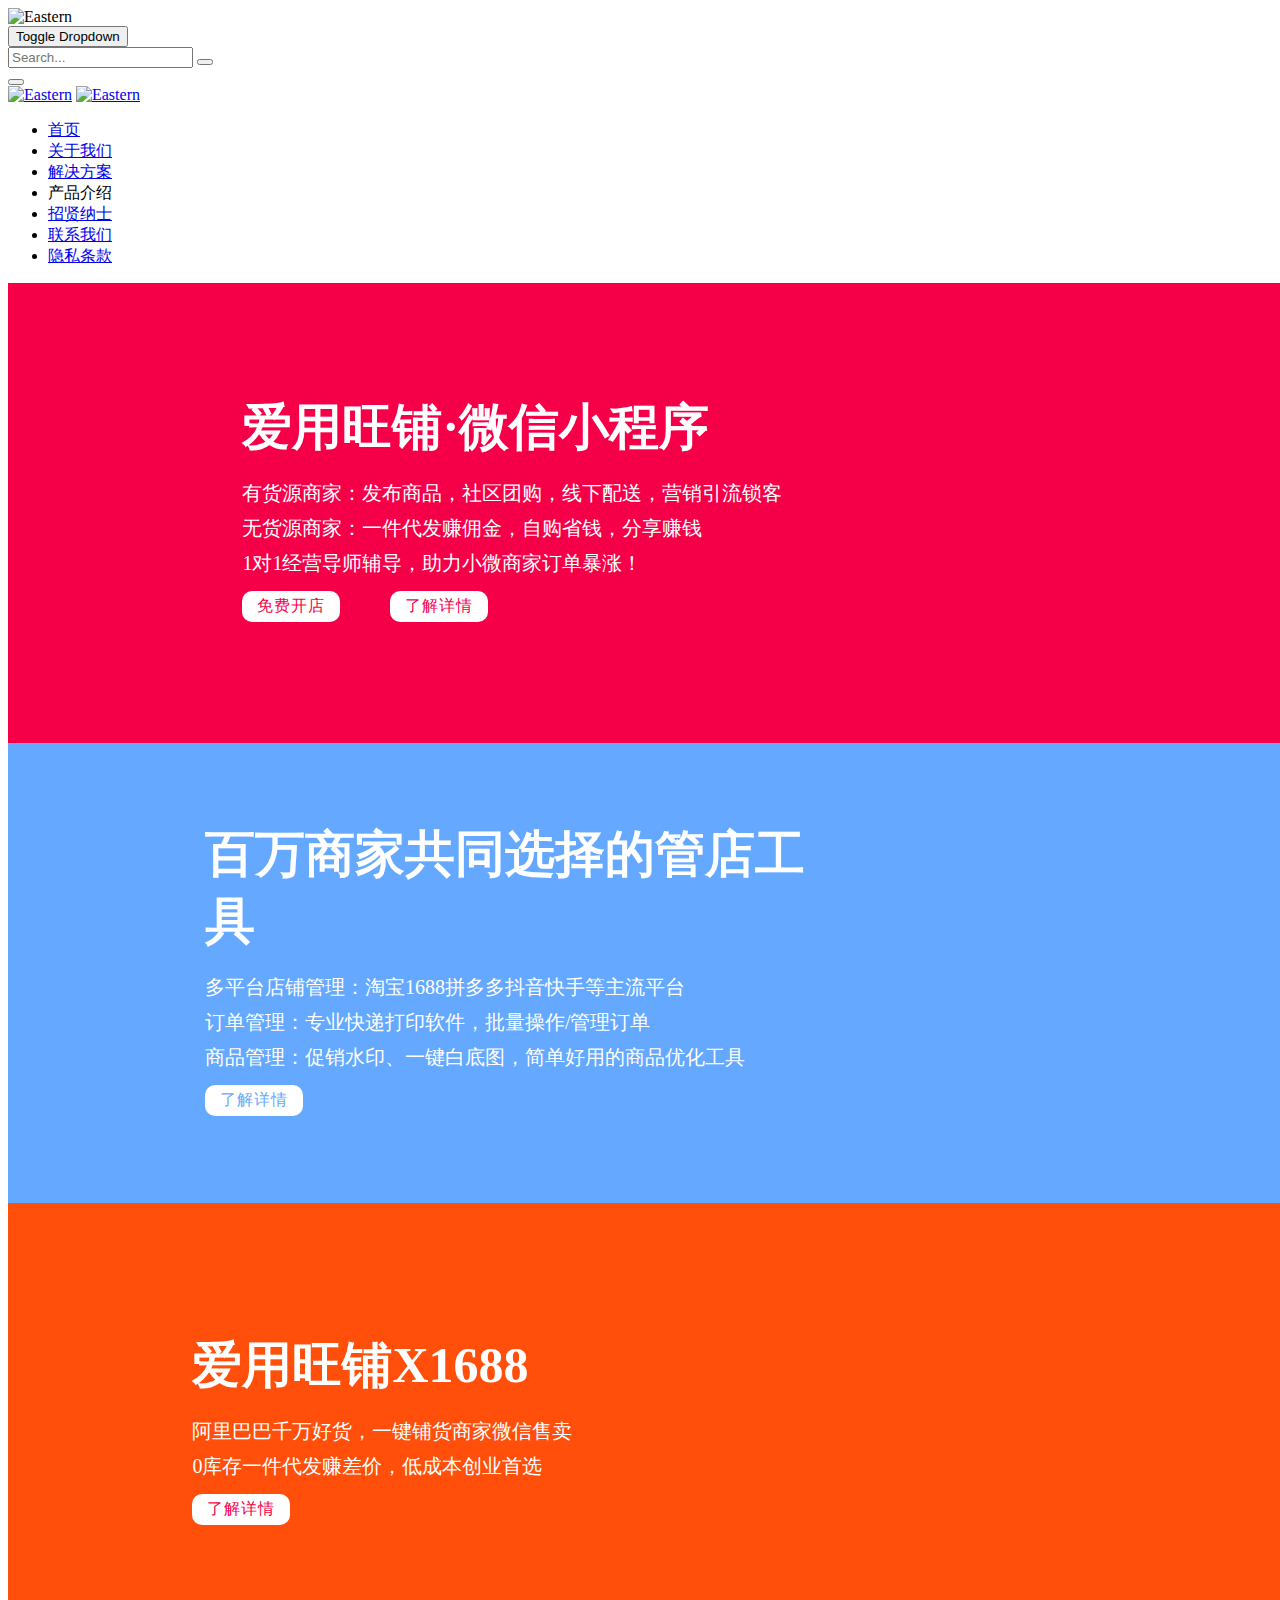
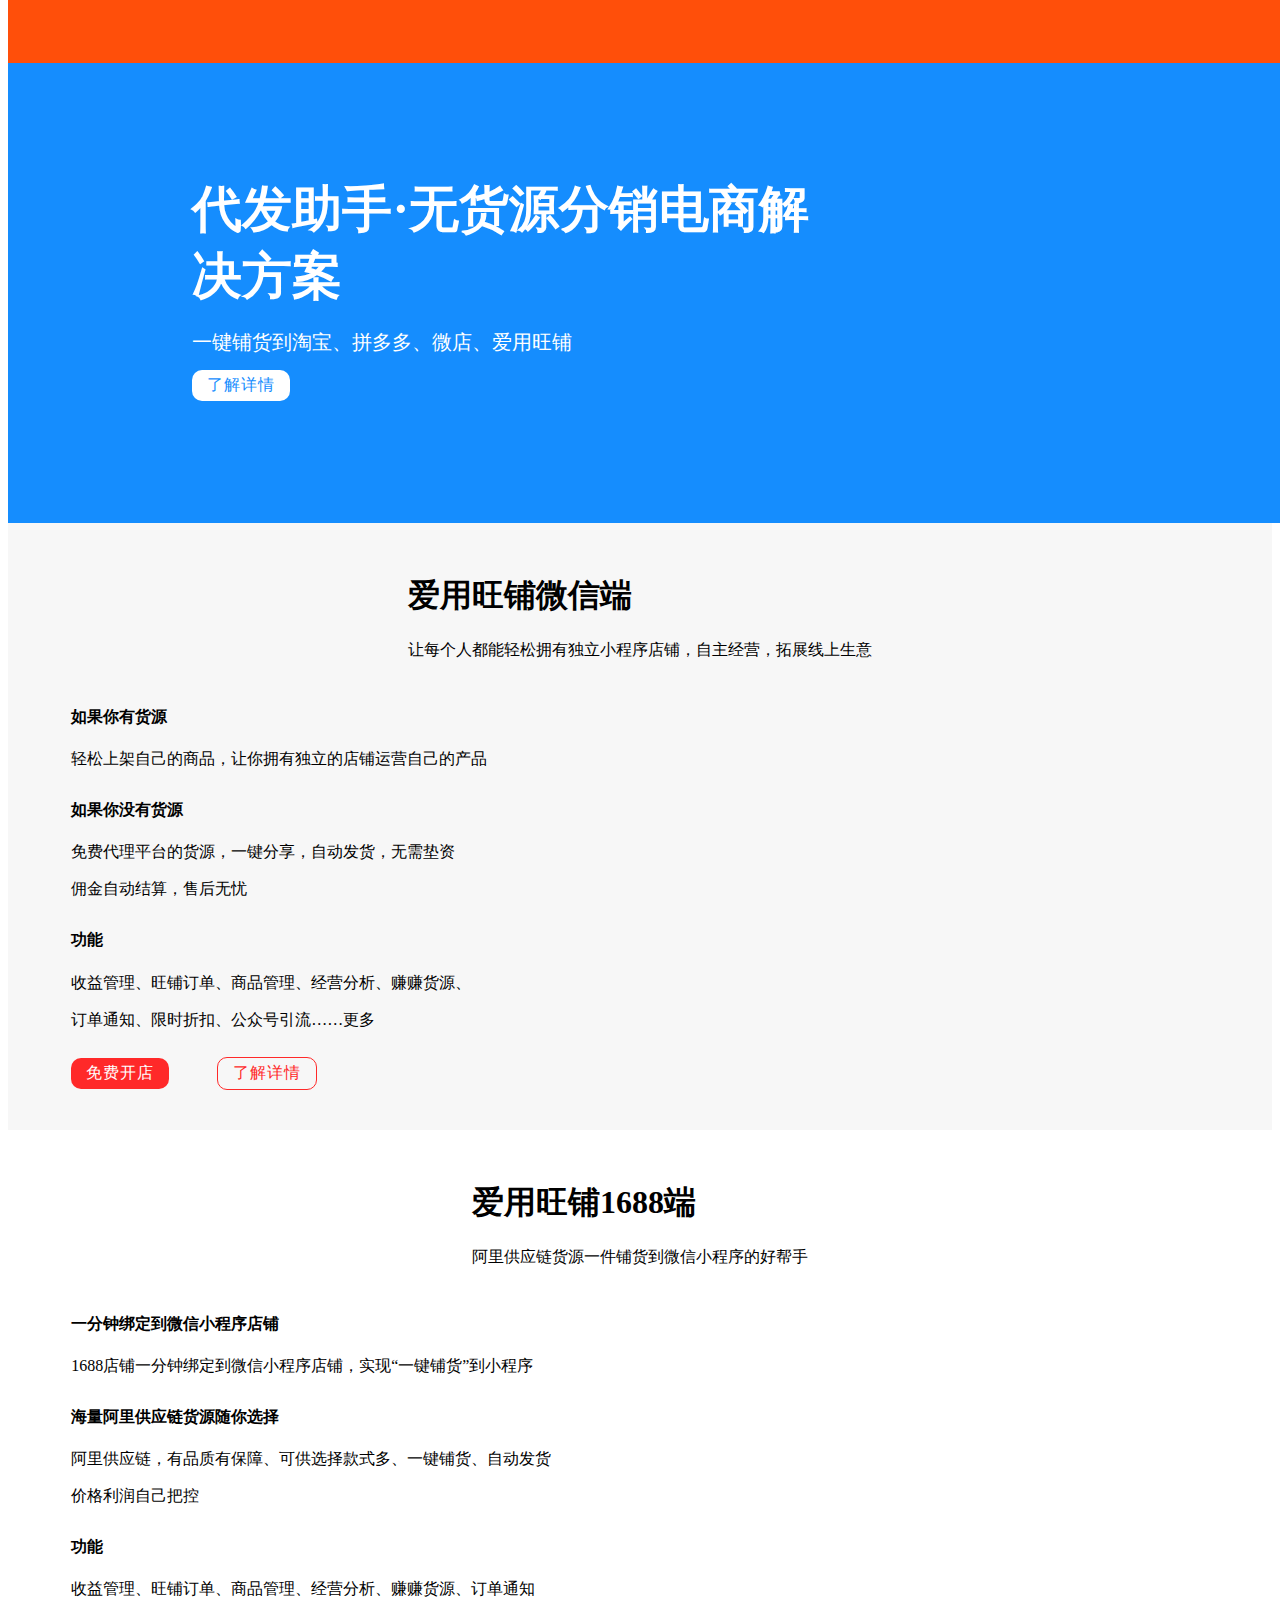
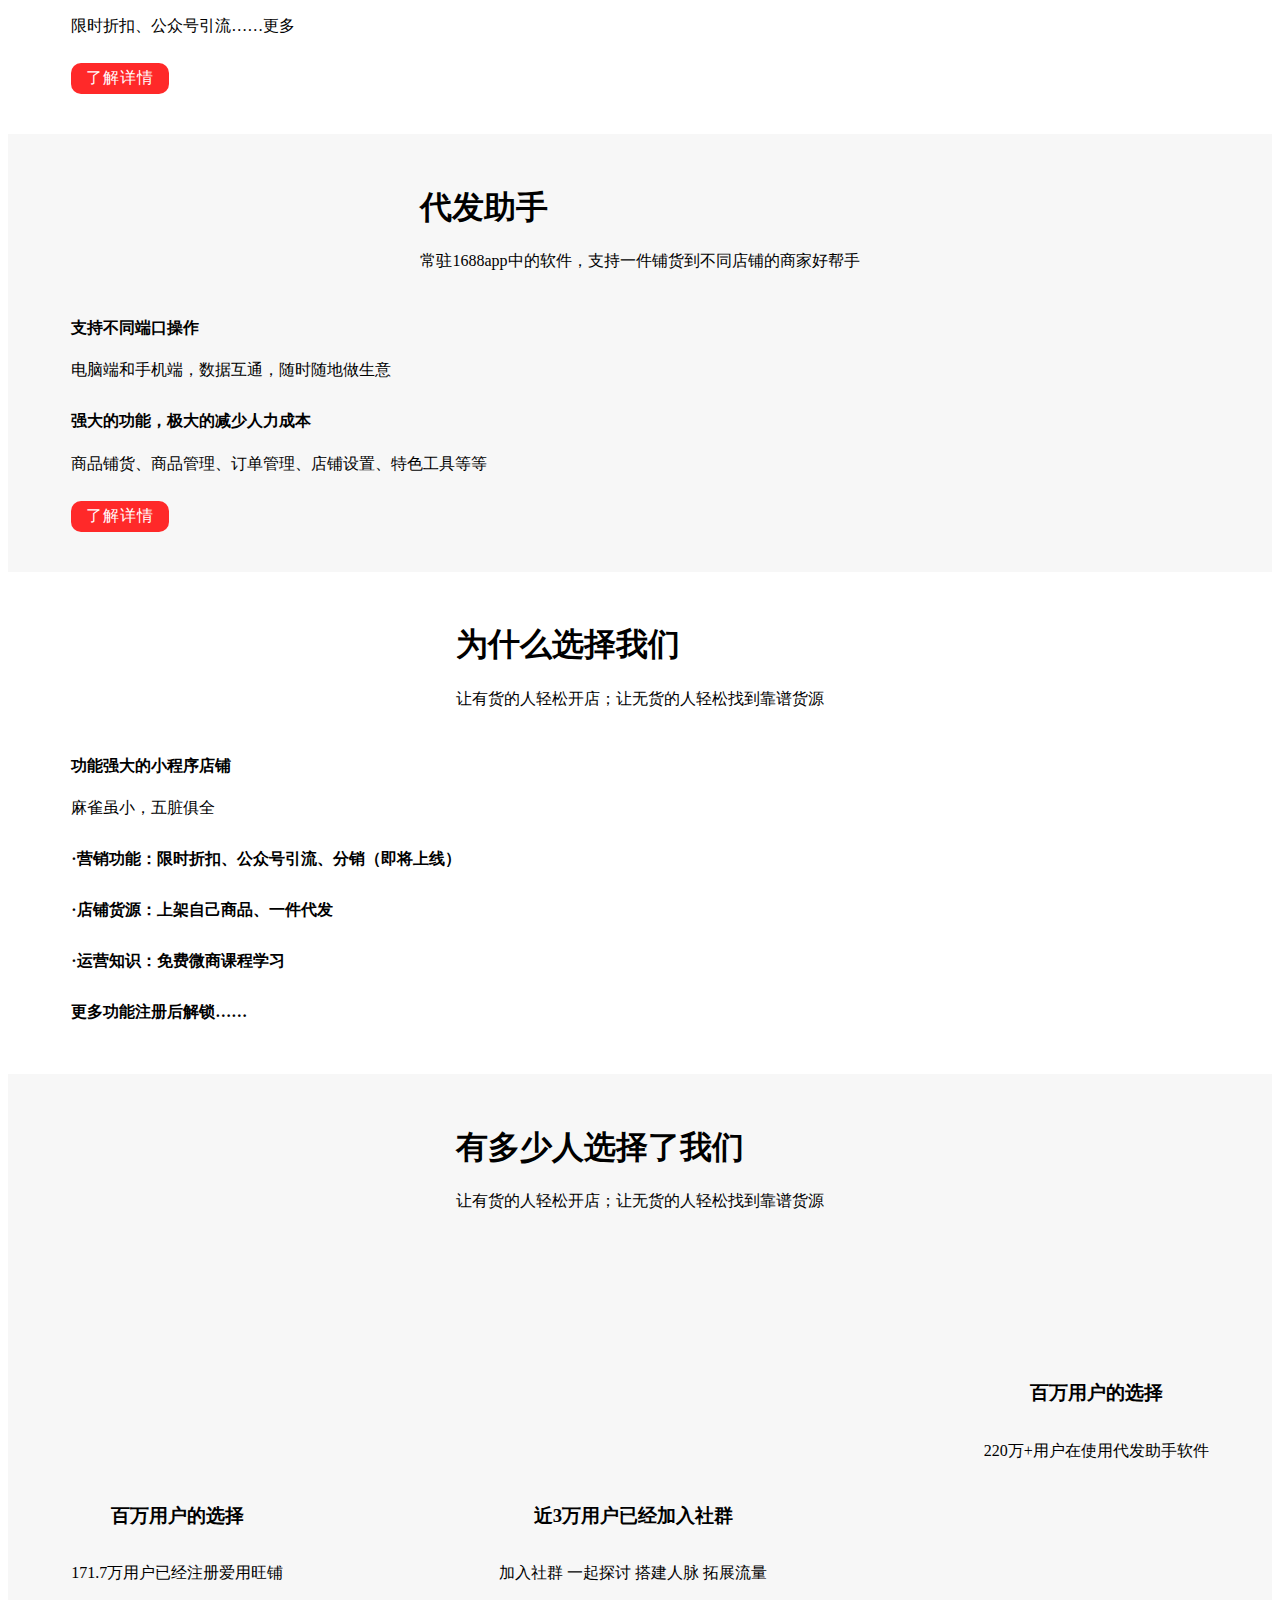
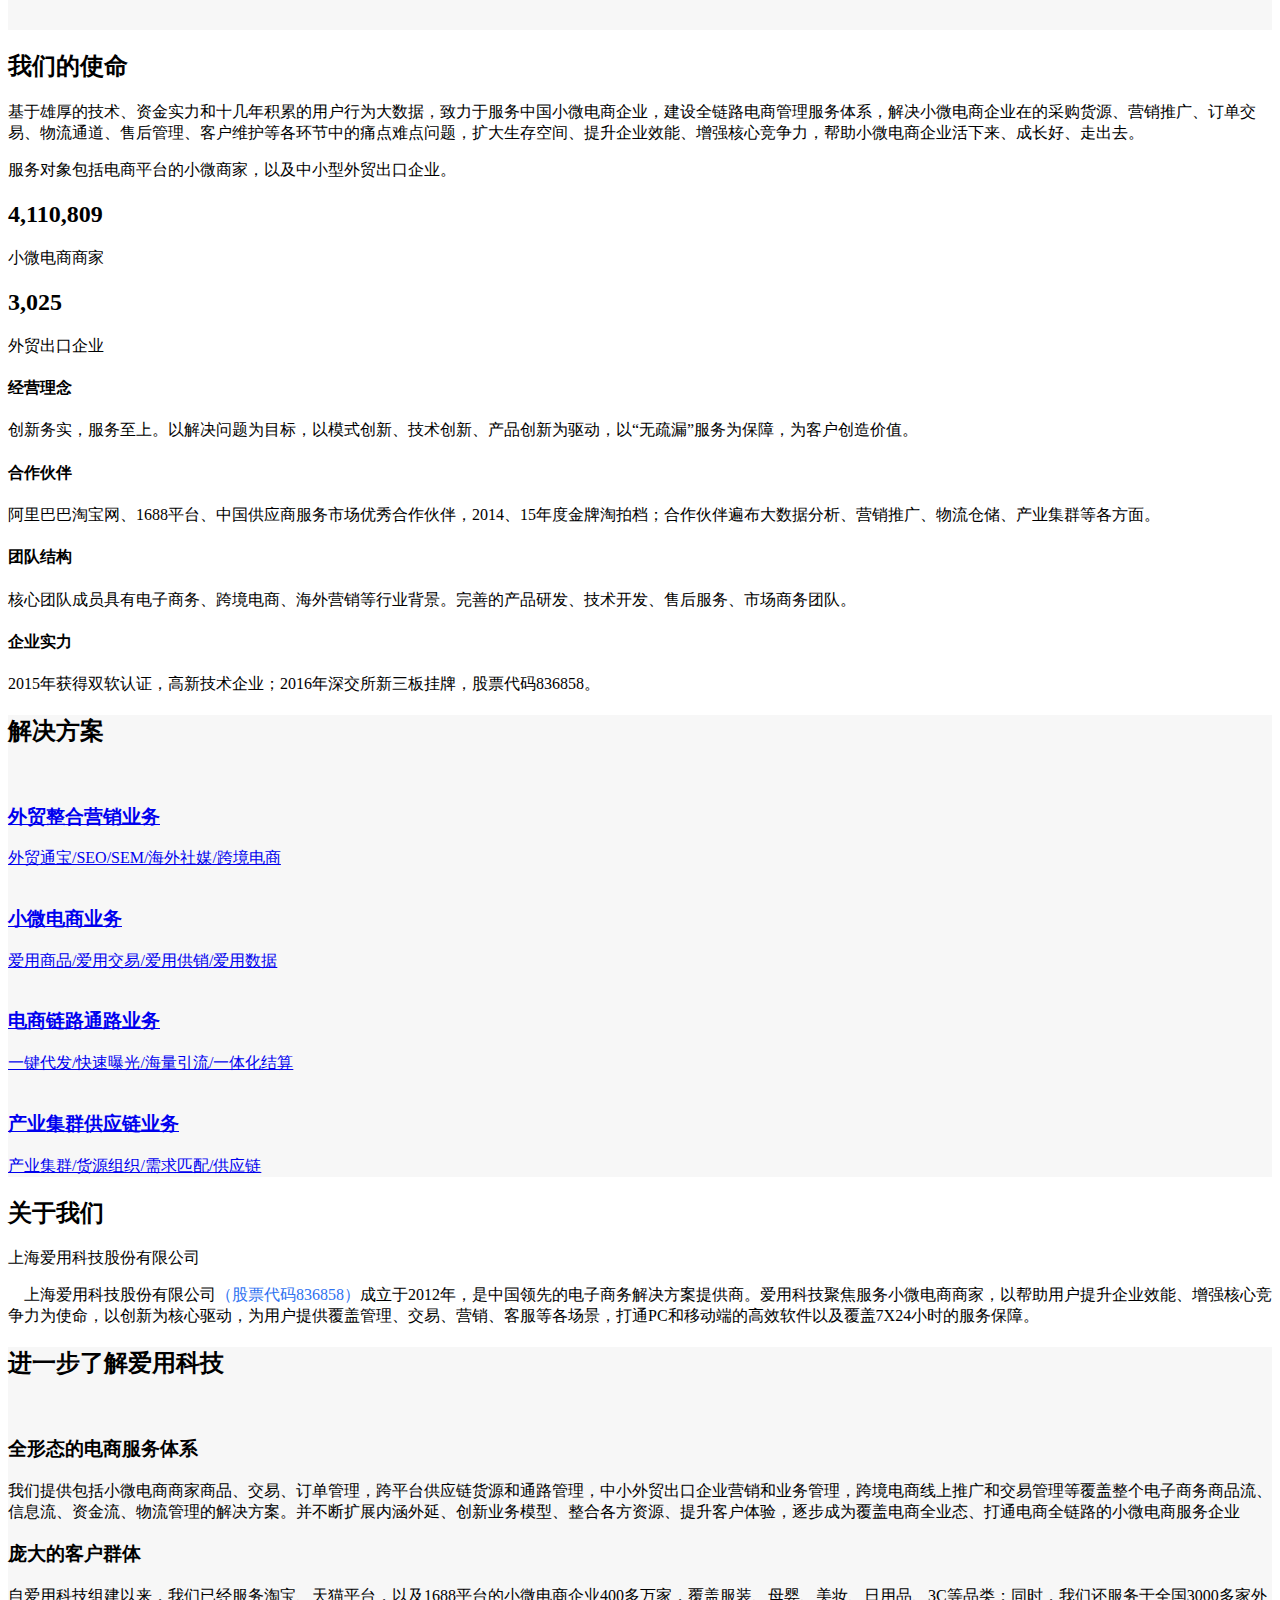
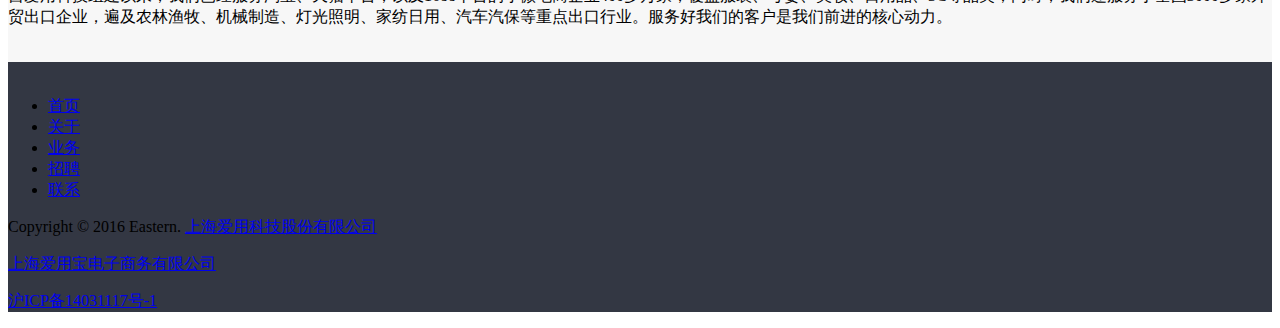
==== commit 50b5dba0: "Merge pull request #2 from dongshaolong/master" ====
--- a/index.html
+++ b/index.html
@@ -3,13 +3,17 @@
 <head>
     <meta charset="utf-8"/>
     <meta http-equiv="X-UA-Compatible" content="IE=edge">
-    <title>电商服务专家-上海爱用科技股份有限公司</title>
+    <title>爱用科技｜电商服务专家</title>
     <meta name="keywords" content="HTML5 Theme"/>
     <meta name="description" content="Eastern - Creative Multipurpose Template">
     <meta name="author" content="Theme_Nate">
     <meta name="viewport" content="width=device-width, minimum-scale=1.0, maximum-scale=1.0, user-scalable=no">
-
-
+    <meta name="description" content="爱用科技｜电商服务专家">
+    <meta name="keywords" content="爱用科技,爱用旺铺,代发助手,微信,微信小商店,小商店,注册小商店,小商店开店,开店,小程序,小程序定制,有赞,微店,微商相册,货源,微商货源,代理,微商代理,招募代理,爱用旺铺,旺铺,采源宝,阿里巴巴,一件代发,分享佣金,赚钱,小程序店铺,微盟,微商城,商城开发,免费小程序,免费小商店,免费商城">
+    <meta name="baidu-site-verification" content="code-WwnSOU7E8V"/>
+
+    <!-- 添加favicon图标 -->
+    <link rel="icon" href="https://q.aiyongtech.com/image/favicon_logo.ico" type="image/x-icon"/>
     <!-- Plugins CSS -->
     <link rel="stylesheet" href="http://q.aiyongbao.com/ft/website/assets/plugins/bootstrap/css/bootstrap.min.css"/>
     <link rel="stylesheet"
@@ -43,6 +47,8 @@
             document.getElementById("qrcode").setAttribute('style', 'display:none');
         }
     </script>
+
+    <script src="baiduCollect.js"></script>
 </head>
 
 <body>
@@ -58,7 +64,7 @@
 </div>
 
 <div id="qrcode" onclick="hideQrcode()">
-    <img src="https://q.aiyongbao.com/wechat/images/20200904/aywp_product/2.7-img-1.jpg" alt="二维码">
+    <img src="https://q.aiyongbao.com/wechat/images/20200910/contact-qrcode2.png" alt="二维码">
 </div>
 
 <div class="wrapper">
@@ -90,7 +96,7 @@
                                                                src="https://q.aiyongbao.com/wechat/images/20200909/ay_logo_3.png"
                                                                alt="Eastern"></a>
                         <a class="logo" href="index.html"><img class="logo-dark"
-                                                               src="https://q.aiyongbao.com/wechat/images/20200909/ay_logo_3.png"
+                                                               src="https://q.aiyongtech.com/image/ay_logo_4.png"
                                                                alt="Eastern"></a>
                     </div>
                 </div>
@@ -113,6 +119,10 @@
                             <a class="product-info">产品介绍</a>
                             <a id="aywp" href="wechat-miniprogram.html">爱用旺铺</a>
                             <a id="dfzs" href="distribute.html">代发助手</a>
+                            <a id="zbzs" href="https://bobolive.aiyongtech.com">直播工具</a>
+                            <a id="aygd" href="aiyongguandian/aiyongguandian.html">爱用管店</a>
+                            <a id="ayjy" href="aiyongTrade/aiyongTrade.html">爱用交易</a>
+                            <a id="aysp" href="aiyongCommodity/Commodity.html">爱用商品</a>
                         </li>
                         <li class="nav-item dropdown mega-menu">
                             <a class="dropdown-toggle" href="single-post-full-width.html">招贤纳士 <span
@@ -152,7 +162,21 @@
                                         <div class="banner-btn" onclick="location.href='wechat-miniprogram.html'">了解详情</div>
                                     </div>
                                 </div>
-                                <img src="https://q.aiyongbao.com/wechat/images/20200909/banner_1.png" alt="">
+                                <img src="https://q.aiyongbao.com/wechat/images/20201013/banner_1.png" alt="">
+                            </div>
+                        </div>
+                        <div class="swiper-slide">
+                            <div class="banner banner-fourth flex">
+                                <div class="banner-desc flex flex-column">
+                                    <span>百万商家共同选择的管店工具</span>
+                                    <span>多平台店铺管理：淘宝1688拼多多抖音快手等主流平台</span>
+                                    <span>订单管理：专业快递打印软件，批量操作/管理订单</span>
+                                    <span>商品管理：促销水印、一键白底图，简单好用的商品优化工具</span>
+                                    <div class="button-container flex">
+                                        <div class="banner-btn" onclick="location.href='distribute.html'">了解详情</div>
+                                    </div>
+                                </div>
+                                <img src="https://q.aiyongtech.com/image/banner_3.png" alt="">
                             </div>
                         </div>
                         <div class="swiper-slide">
@@ -165,7 +189,7 @@
                                         <div class="banner-btn" onclick="location.href='wechat-miniprogram.html'">了解详情</div>
                                     </div>
                                 </div>
-                                <img src="https://q.aiyongbao.com/wechat/images/20200908/banner_3.png" alt="">
+                                <img src="https://q.aiyongbao.com/wechat/images/20200909/banner_1_new.png" alt="">
                             </div>
                         </div>
                         <div class="swiper-slide">
@@ -180,6 +204,7 @@
                                 <img src="https://q.aiyongbao.com/wechat/images/20200908/banner_2.png" alt="">
                             </div>
                         </div>
+
                     </div>
 <!--                    <div class="pagination-wrapper">-->
 <!--                        <div class="swiper-pagination swiper-bullet-1 theme-bullet"></div>-->
@@ -208,7 +233,7 @@
                         <h4>功能</h4>
                         <p>收益管理、旺铺订单、商品管理、经营分析、赚赚货源、</p>
                         <p>订单通知、限时折扣、公众号引流……更多</p>
-                        <div class="button-container flex">
+                        <div class="button-container product flex">
                             <div class="banner-btn" onclick="showQrcode()">免费开店</div>
                             <div class="banner-btn" onclick="location.href='wechat-miniprogram.html'">了解详情</div>
                         </div>
@@ -483,15 +508,15 @@
     <!-- Testimonial Start -->
     <section class="section-3">
         <div class="content-block-2">
-            <div class="image-container col-md-offset-3 col-md-9">
+            <div class="image-container col-md-offset-6 col-md-6">
                 <div class="background-holder has-content"
-                     style="background-image: url(http://q.aiyongbao.com/wechat/images/20200909/photo.png);background-size: 100%">
+                     style="background-image: url(http://q.aiyongbao.com/wechat/images/20200909/photo.png);background-size: contain">
 
                 </div><!-- /background-holder -->
             </div><!-- /image-container -->
             <div class="container-fluid">
                 <div class="row">
-                    <div class="col-md-3">
+                    <div class="col-md-6">
                         <div class="text-content">
                             <h2 class="mrg-btm-40">关于我们</h2>
                             <div class="testimonial-1">
--- a/index.css
+++ b/index.css
@@ -75,15 +75,29 @@
     color: #158dfe;
 }
 
-.banner-first, .banner-second, .banner-third {
+.banner-fourth {
+    background-color: #64a9ff;
+}
+.banner-fourth .banner-desc .button-container .banner-btn {
+    color: #64a9ff;
+}
+
+.banner-first, .banner-second, .banner-third, .banner-fourth {
     user-select: none;
 }
 
-.banner-first img, .banner-second img, .banner-third img {
+.banner-first img {
+    width: 200px;
+}
+
+.banner-second img, .banner-third img, .banner-fourth img {
     margin-bottom: 10px;
     width: 400px;
 }
-
+.banner-fourth img {
+    margin-bottom: 10px;
+    width: 350px;
+}
 .banner-desc {
     width: 50%;
     align-items: flex-start;
@@ -123,6 +137,13 @@
     margin-left: 50px;
 }
 
+.button-container.product  .banner-btn:nth-child(2) {
+    margin-left: 48px;
+    background: transparent;
+    color: #ff2929;
+    border: 1px solid #ff2929;
+}
+
 .left .button-container .banner-btn {
     color: #ffffff;
     background-color: #ff2929;
@@ -204,6 +225,8 @@
     max-height: 469px;
 }
 
+
+
 /* --- 大屏幕 --- */
 @media (min-width: 1200px) {
     .how-many-choose .desc .left .desc-img, .how-many-choose .desc .right .desc-img {
@@ -218,7 +241,11 @@
         padding: 0 0;
     }
 
-    .banner-first img, .banner-second img, .banner-third img {
+    .banner-first img{
+        width: 200px;
+    }
+
+    .banner-second img, .banner-third img {
         width: 300px;
     }
 
@@ -239,7 +266,13 @@
         width: 90%;
     }
 
-    .banner-first img, .banner-second img, .banner-third img {
+    .banner-first img {
+        width: 200px;
+    }
+    .banner-fourth img {
+        width: 250px;
+    }
+    .banner-second img, .banner-third img {
         width: 500px;
     }
 
@@ -264,7 +297,13 @@
         zoom: 0.7;
     }
 
-    .banner-first img, .banner-second img, .banner-third img {
+    .banner-first img {
+        width: 50%;
+    }
+   .banner-fourth img {
+       width: 40%;
+   }
+    .banner-second img, .banner-third img {
         width: 90%;
     }
 
--- a/product-info.css
+++ b/product-info.css
@@ -1,7 +1,27 @@
-#aywp, #dfzs {
-    display: none;
+.hover-btn .product-info {
+    padding-bottom: 5px !important;
+    cursor: pointer;
 }
 
+#aywp, #dfzs, #zbzs, #aygd, #ayjy, #aysp {
+    display: none;
+    padding: 5px 15px;
+    background-color: #393535;
+    border-bottom: 2px solid black;
+}
+#aywp:hover, #dfzs:hover, #zbzs:hover,  #aygd:hover, #ayjy:hover, #aysp:hover {
+    color: #2e71f0;
+}
+.sticky #aywp, .sticky #dfzs, .sticky #zbzs, .sticky #aygd, .sticky #ayjy, .sticky #aysp {
+    display: none;
+    padding: 5px 15px;
+    color: black;
+    background-color: #ffffff;
+    border-bottom: 0;
+}
+.sticky #aywp:hover,.sticky #dfzs:hover,.sticky #zbzs:hover,.sticky #aygd:hover,.sticky #ayjy:hover,.sticky #aysp:hover {
+    color: #2e71f0;
+}
 .hover-btn:hover #dfzs {
     display: block;
 }
@@ -9,3 +29,39 @@
 .hover-btn:hover #aywp {
     display: block;
 }
+
+.hover-btn:hover #zbzs {
+    display: block;
+}
+.hover-btn:hover #aygd {
+    display: block;
+}
+.hover-btn:hover #ayjy {
+    display: block;
+}
+.hover-btn:hover #aysp {
+    display: block;
+}
+.header .nav > li > a:focus, .header .nav > li > a, .header .nav > li > a:focus, .header .nav > li > a:hover {
+    /*color: black !important;*/
+}
+@media (min-width: 992px) {
+    .header.header-transparent .navbar-collapse ul.navbar-nav > li:hover > a,
+    .header.header-transparent .navbar-collapse ul.navbar-nav > li:focus > a,
+    .header.header-transparent .navbar-collapse ul.navbar-nav > li.active > a{
+        color: #ffffff;
+    }
+}
+@media screen and (max-width: 992px) {
+    .sticky #aywp, .sticky #dfzs, .sticky #zbzs, .sticky #aygd, .sticky #ayjy, .sticky #aysp {
+        color: #cecece;
+        background-color: #292728;
+    }
+    #aywp, #dfzs, #zbzs,  #aygd, #ayjy, #aysp  {
+        color: #cecece;
+    }
+    #aywp:hover, #dfzs:hover, #zbzs:hover,  #aygd:hover, #ayjy:hover, #aysp:hover {
+        color: #2e71f0;
+    }
+
+}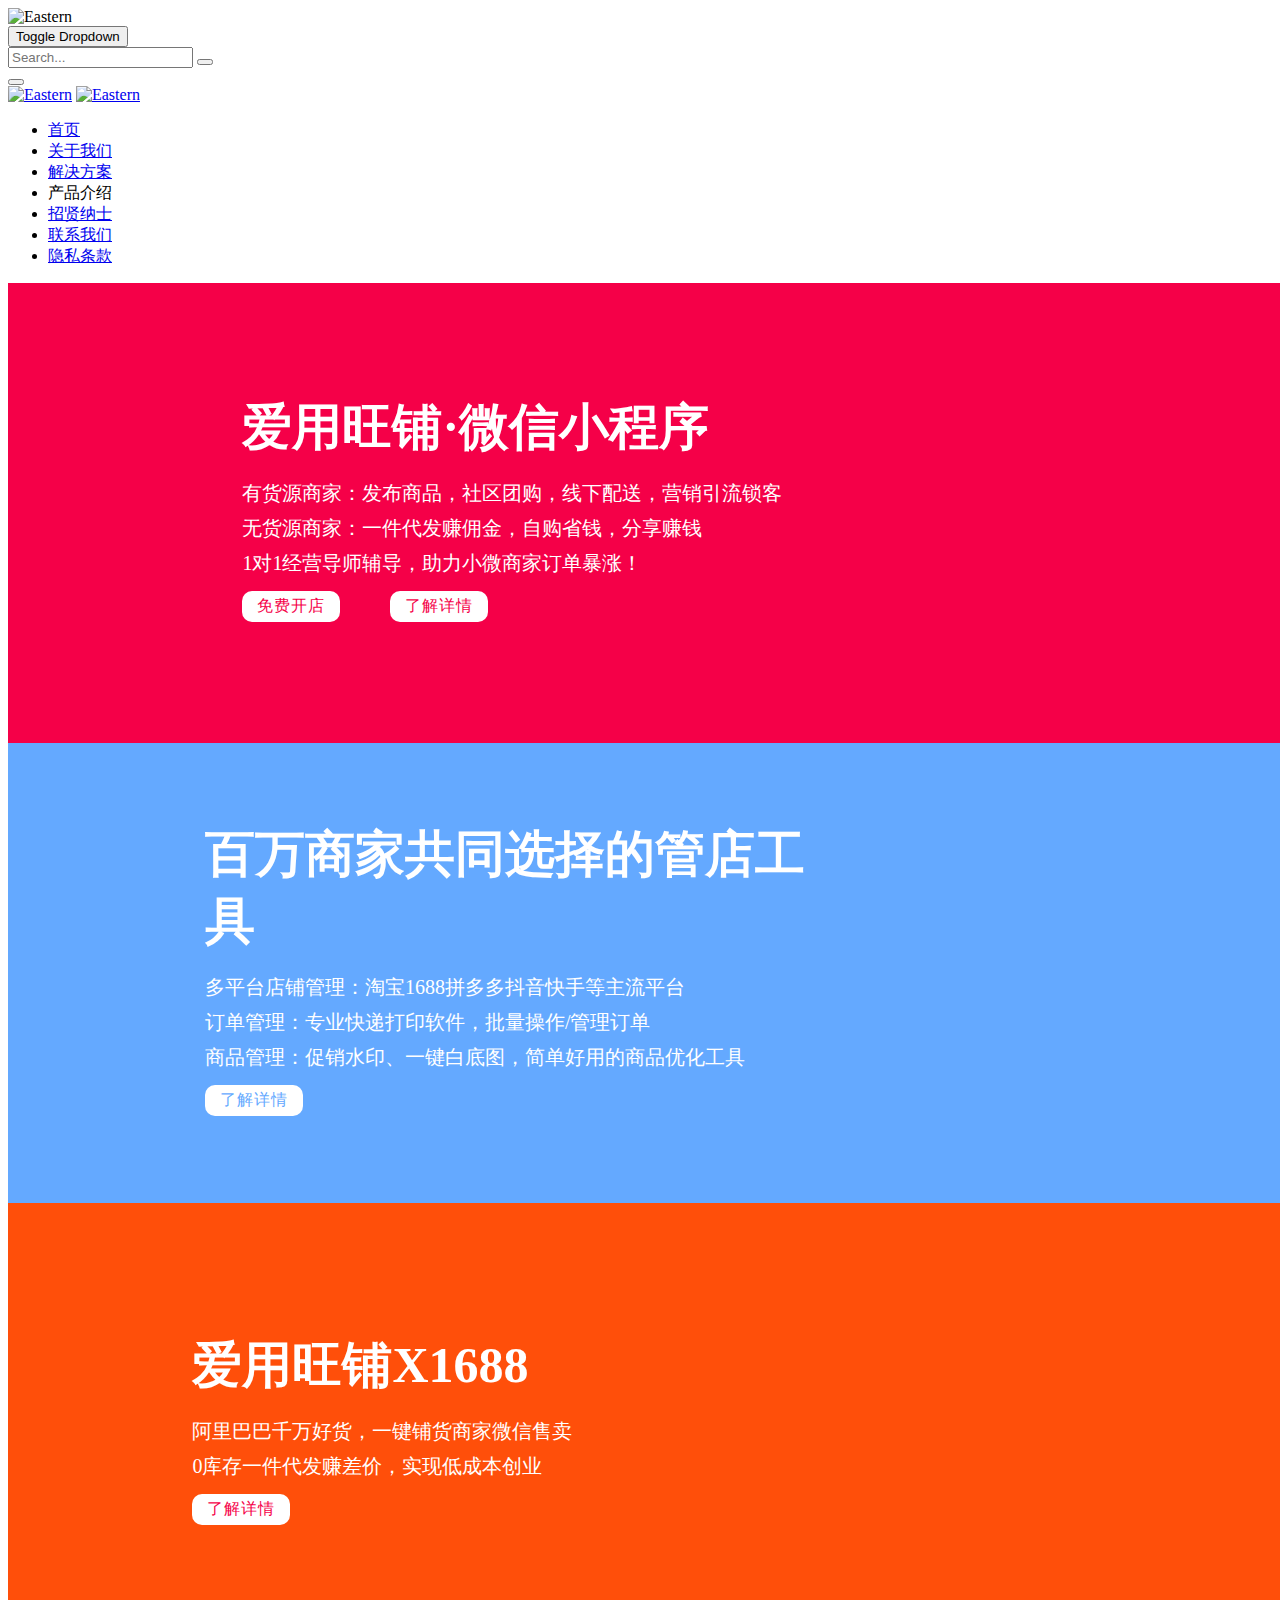
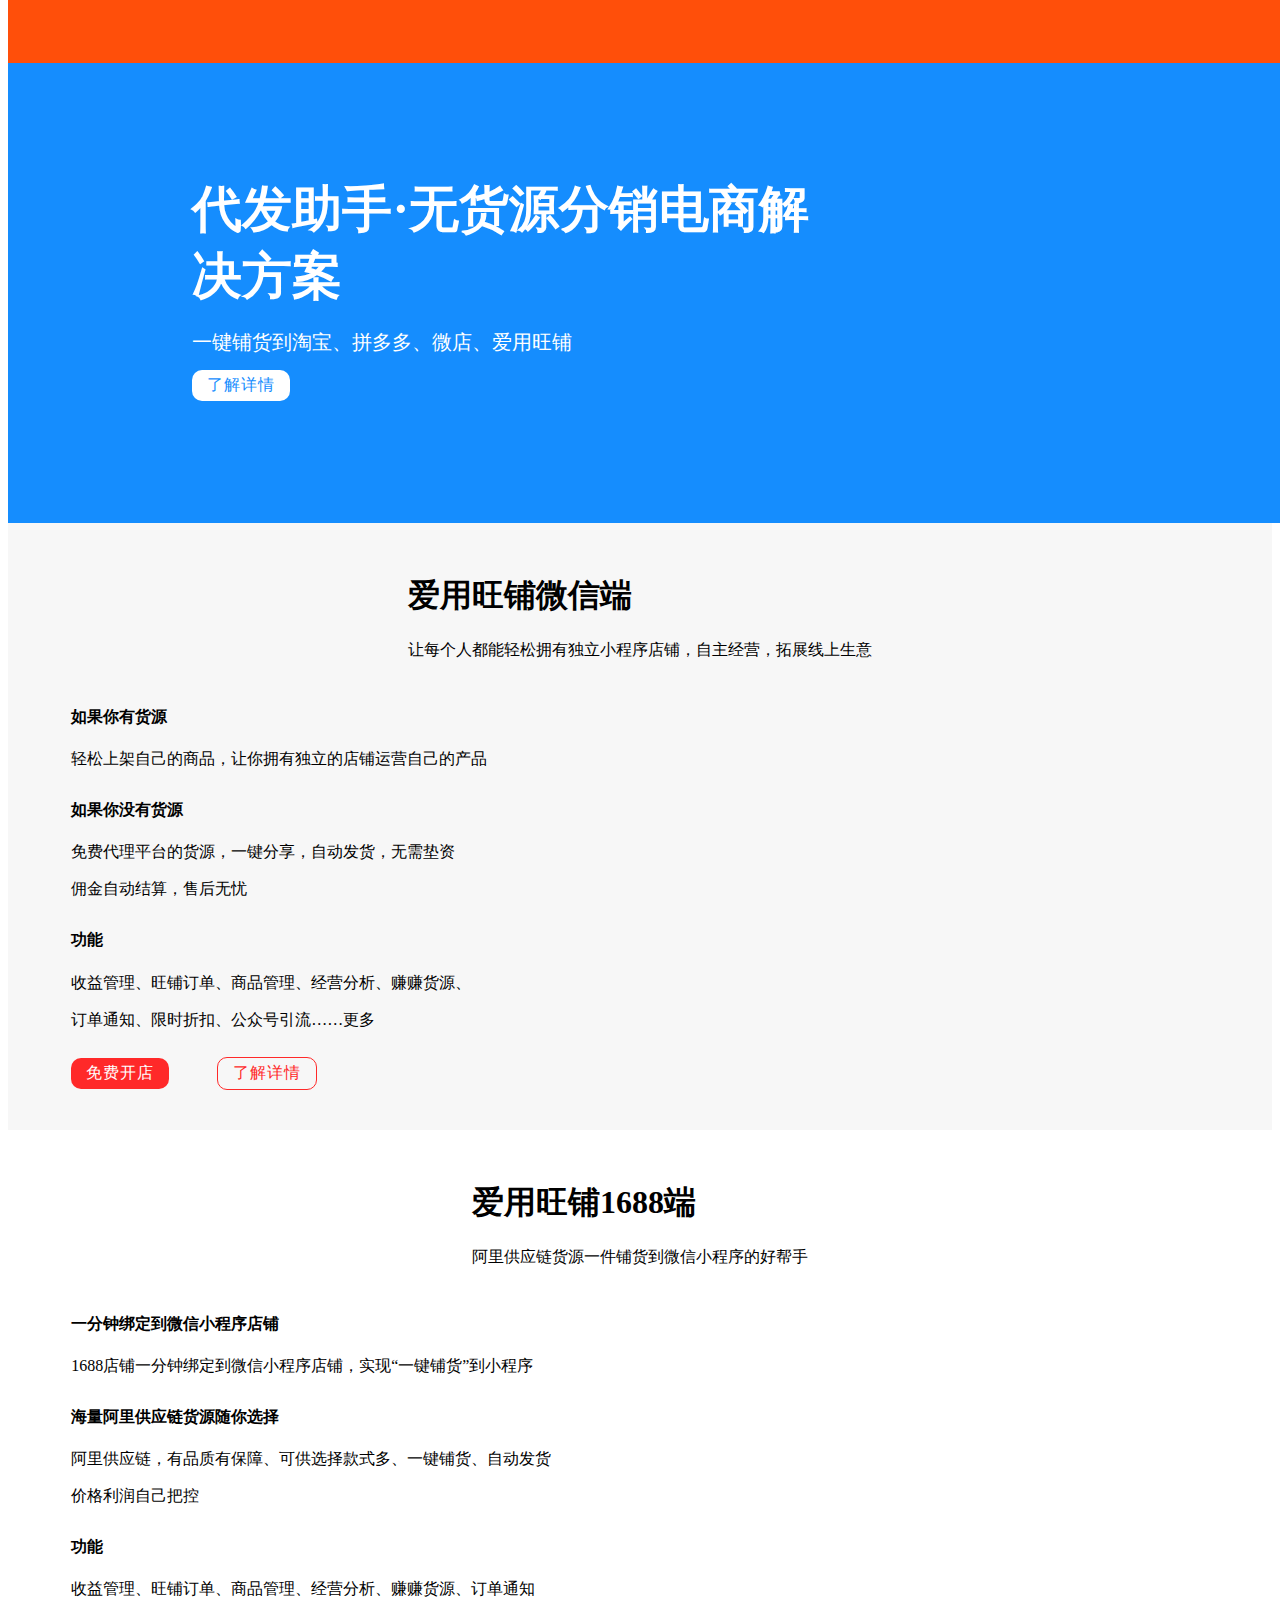
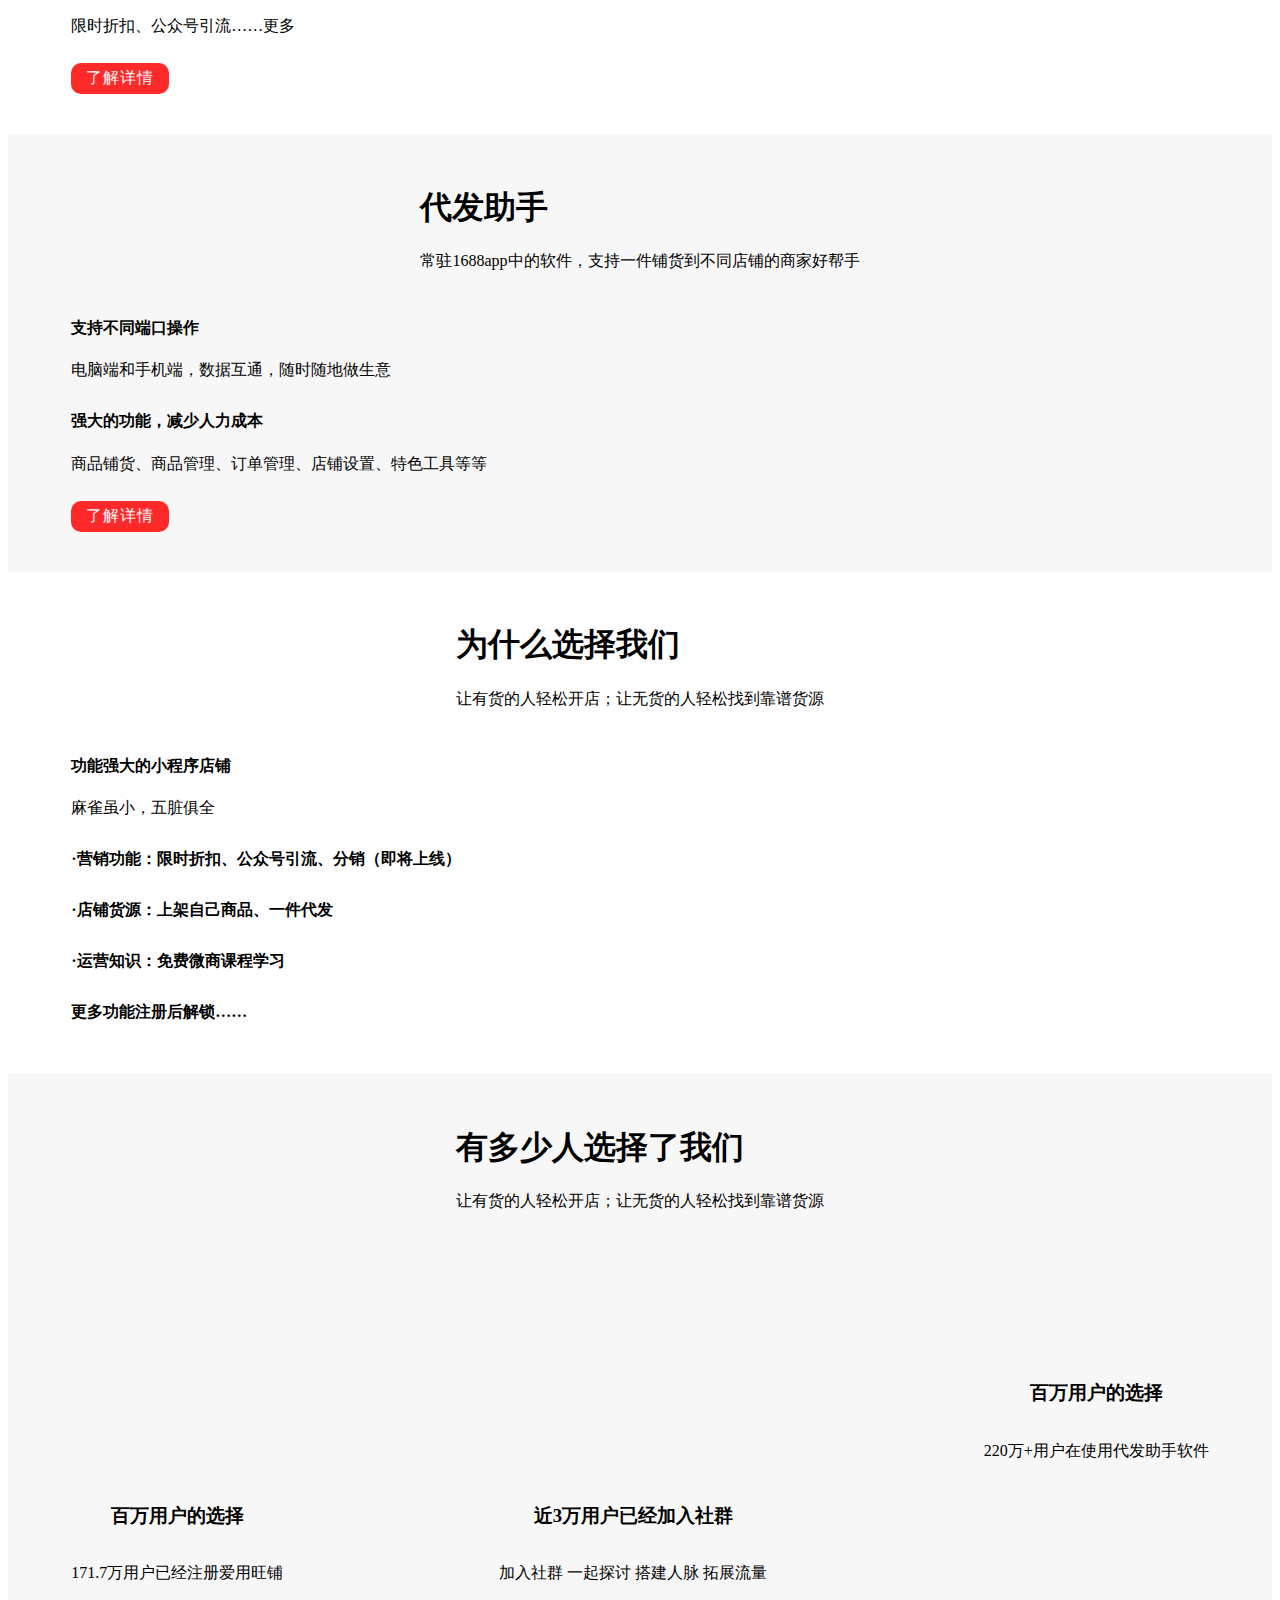
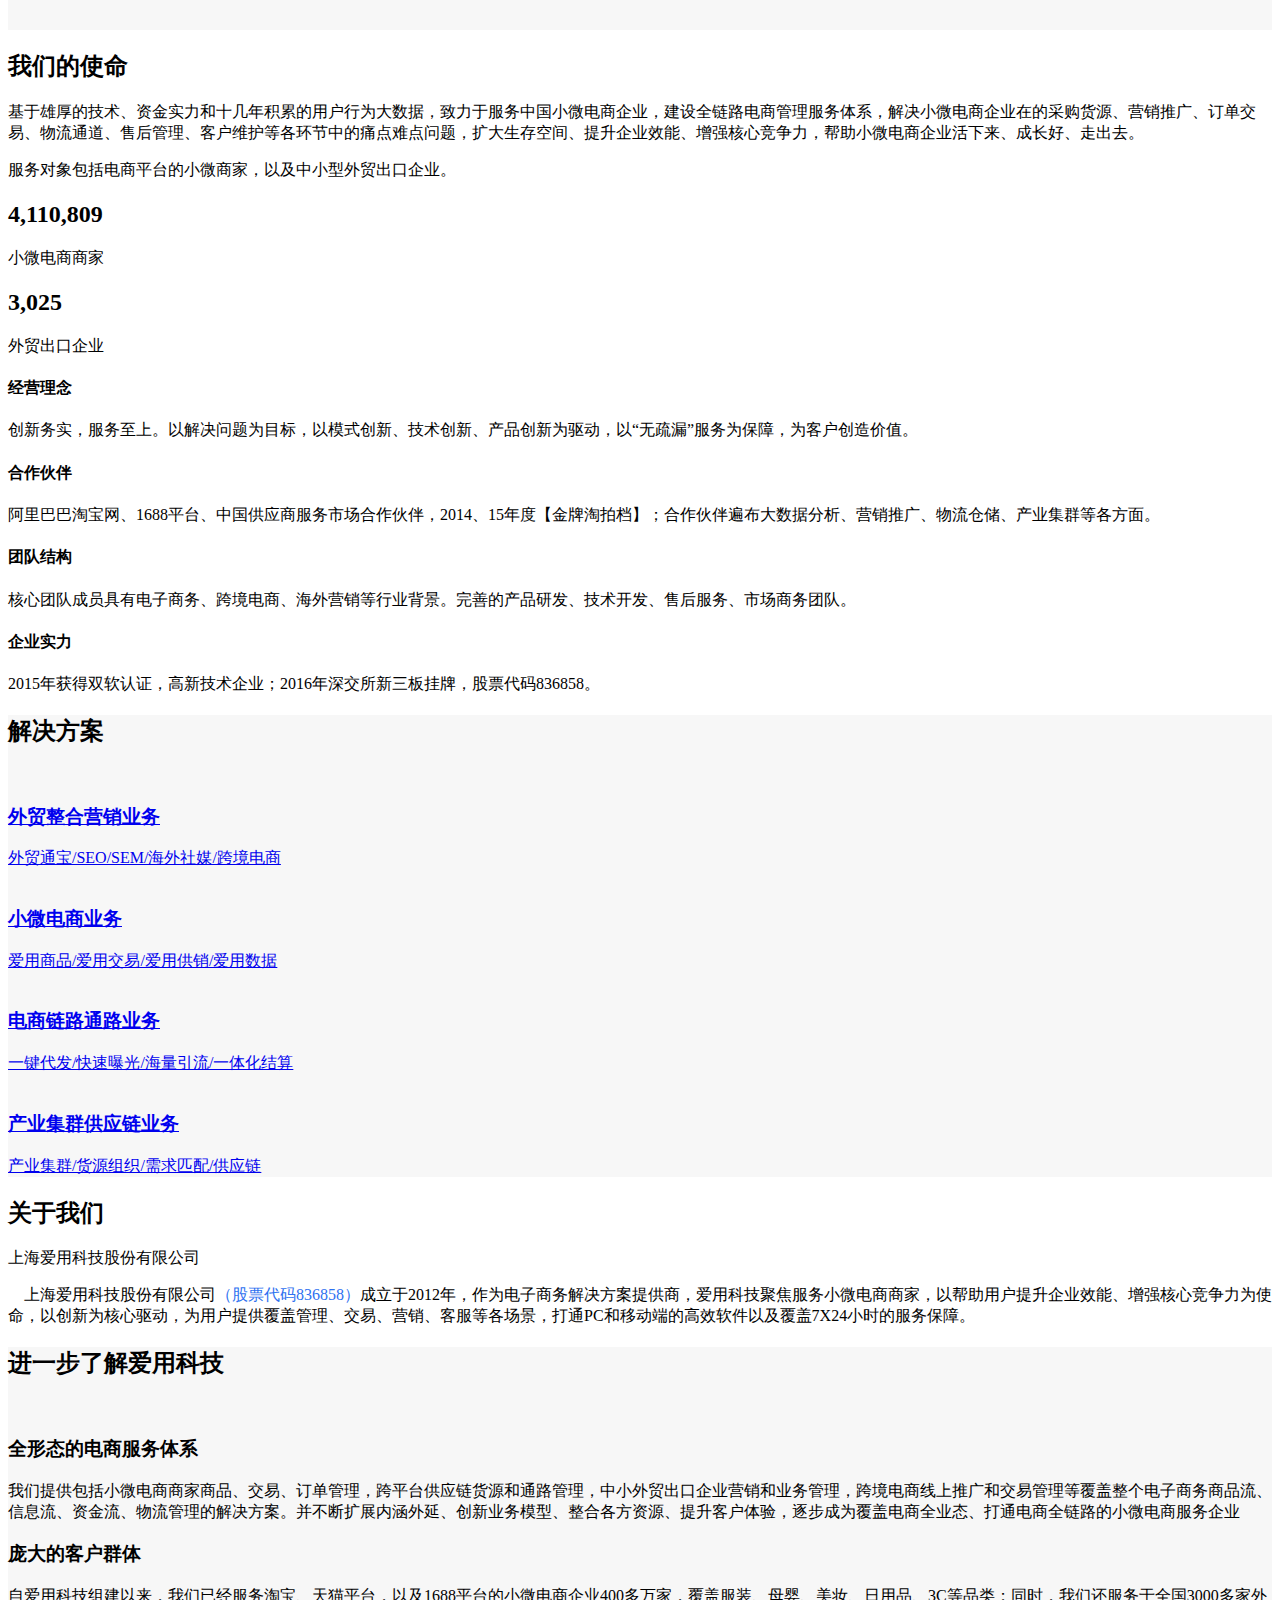
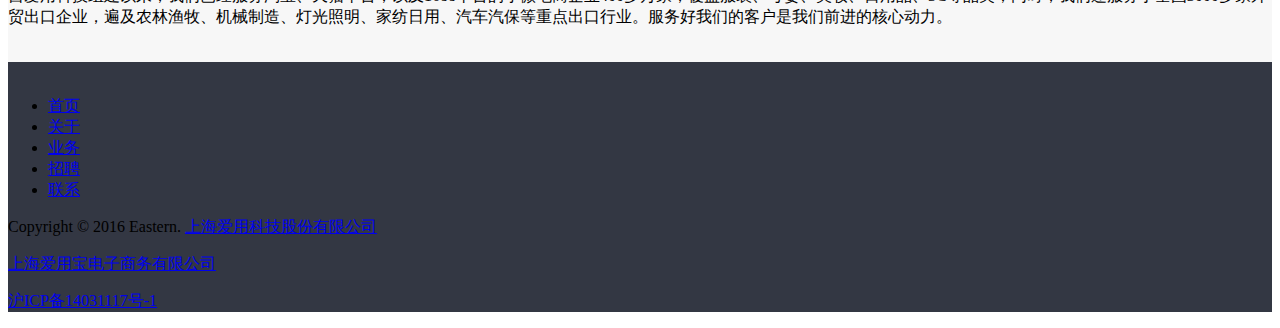
==== commit 0c7fadd9: "Merge pull request #4 from CitrusLimonc/master" ====
--- a/index.html
+++ b/index.html
@@ -173,7 +173,7 @@
                                     <span>订单管理：专业快递打印软件，批量操作/管理订单</span>
                                     <span>商品管理：促销水印、一键白底图，简单好用的商品优化工具</span>
                                     <div class="button-container flex">
-                                        <div class="banner-btn" onclick="location.href='distribute.html'">了解详情</div>
+                                        <div class="banner-btn" onclick="location.href='./aiyongguandian/aiyongguandian.html'">了解详情</div>
                                     </div>
                                 </div>
                                 <img src="https://q.aiyongtech.com/image/banner_3.png" alt="">
@@ -184,7 +184,7 @@
                                 <div class="banner-desc flex flex-column">
                                     <span>爱用旺铺X1688</span>
                                     <span>阿里巴巴千万好货，一键铺货商家微信售卖</span>
-                                    <span>0库存一件代发赚差价，低成本创业首选</span>
+                                    <span>0库存一件代发赚差价，实现低成本创业</span>
                                     <div class="button-container flex">
                                         <div class="banner-btn" onclick="location.href='wechat-miniprogram.html'">了解详情</div>
                                     </div>
@@ -288,7 +288,7 @@
                     <div class="left">
                         <h4>支持不同端口操作</h4>
                         <p>电脑端和手机端，数据互通，随时随地做生意</p>
-                        <h4>强大的功能，极大的减少人力成本</h4>
+                        <h4>强大的功能，减少人力成本</h4>
                         <p>商品铺货、商品管理、订单管理、店铺设置、特色工具等等</p>
                         <div class="button-container flex">
                             <div class="banner-btn" onclick="location.href='distribute.html'">了解详情</div>
@@ -389,7 +389,7 @@
                             <div class="features-block-1">
                                 <i class="ei ei-heart"></i>
                                 <h4 class="features-tittle">合作伙伴</h4>
-                                <p>阿里巴巴淘宝网、1688平台、中国供应商服务市场优秀合作伙伴，2014、15年度金牌淘拍档；合作伙伴遍布大数据分析、营销推广、物流仓储、产业集群等各方面。</p>
+                                <p>阿里巴巴淘宝网、1688平台、中国供应商服务市场合作伙伴，2014、15年度【金牌淘拍档】；合作伙伴遍布大数据分析、营销推广、物流仓储、产业集群等各方面。</p>
                             </div><!-- /features-block-1 -->
                         </div>
                         <div class="col-md-6">
@@ -525,7 +525,7 @@
                                         <div class="swiper-slide">
                                             <span class="client theme-color">上海爱用科技股份有限公司</span>
                                             <p class="quote">&nbsp;&nbsp;&nbsp;&nbsp;上海爱用科技股份有限公司<span
-                                                    style="color:#2e71f0;font-weight:400;">（股票代码836858）</span>成立于2012年，是中国领先的电子商务解决方案提供商。爱用科技聚焦服务小微电商商家，以帮助用户提升企业效能、增强核心竞争力为使命，以创新为核心驱动，为用户提供覆盖管理、交易、营销、客服等各场景，打通PC和移动端的高效软件以及覆盖7X24小时的服务保障。
+                                                    style="color:#2e71f0;font-weight:400;">（股票代码836858）</span>成立于2012年，作为电子商务解决方案提供商，爱用科技聚焦服务小微电商商家，以帮助用户提升企业效能、增强核心竞争力为使命，以创新为核心驱动，为用户提供覆盖管理、交易、营销、客服等各场景，打通PC和移动端的高效软件以及覆盖7X24小时的服务保障。
                                             </p>
                                         </div><!-- /swiper-slide -->
 
